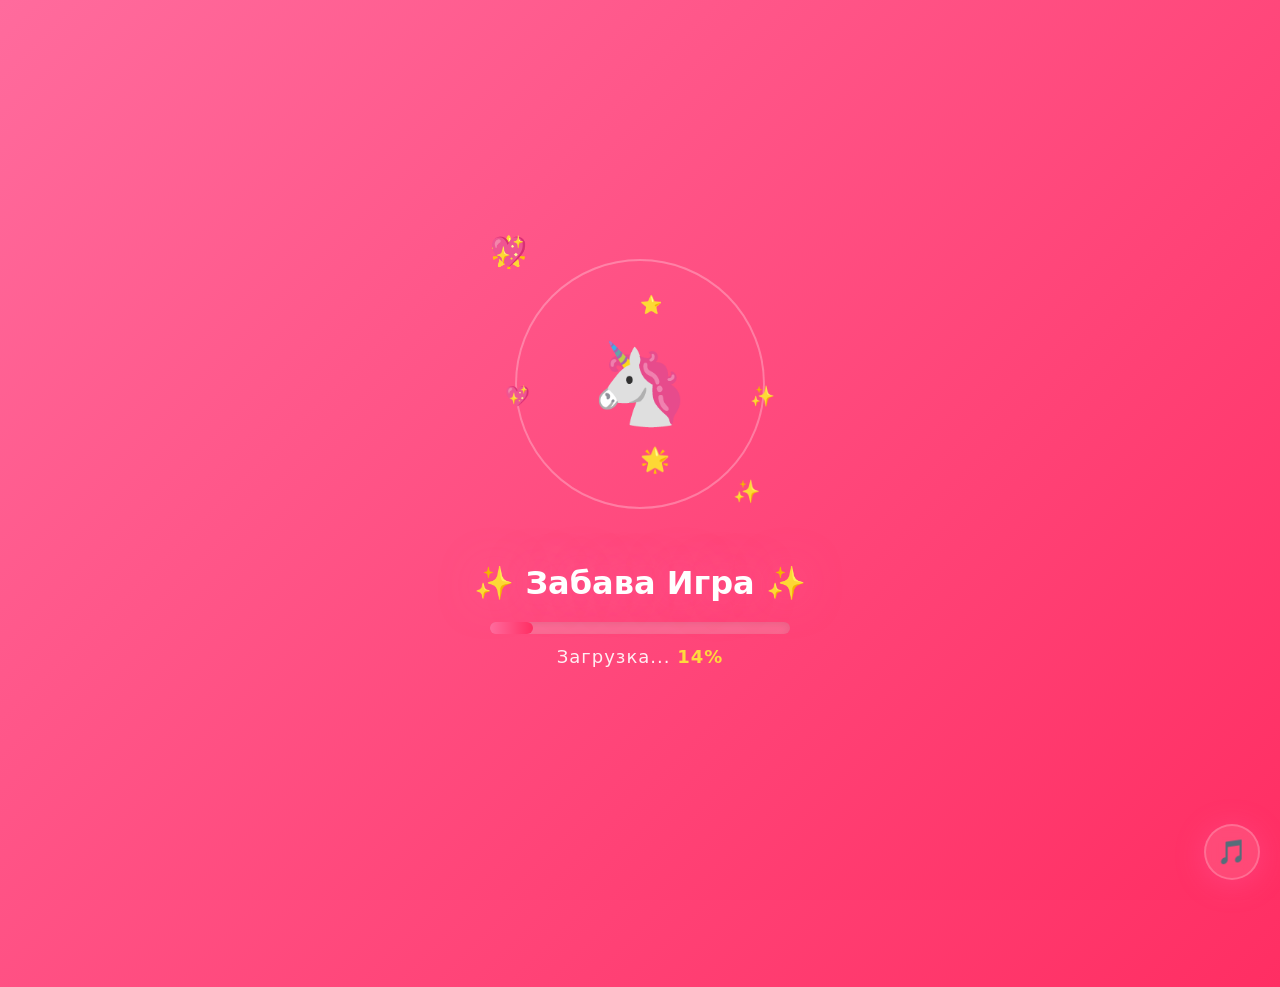
==== index.html @ 6c7c4189 "Update index.html" ====
<!DOCTYPE html>
<html lang="ru">
<head>
    <meta charset="UTF-8" />
    <meta name="viewport" content="width=device-width, initial-scale=1.0" />
    <title>🦄 Забава Игра</title>
    <script src="https://telegram.org/js/telegram-web-app.js"></script>
    <style>
        /* ===== ОСНОВНЫЕ СТИЛИ ===== */
        * {
            margin: 0;
            padding: 0;
            box-sizing: border-box;
            font-family: 'Segoe UI', Roboto, 'Comic Sans MS', system-ui, sans-serif;
        }

        body {
            min-height: 100vh;
            background: linear-gradient(135deg, #ff6b9d, #ff2e63, #ff6b9d);
            background-size: 200% 200%;
            animation: bgGradient 6s ease-in-out infinite;
            display: flex;
            justify-content: center;
            padding: 20px 12px;
            color: #ffffff;
            overflow-y: auto;
            position: relative;
        }

        @keyframes bgGradient {
            0% { background-position: 0% 50%; }
            50% { background-position: 100% 50%; }
            100% { background-position: 0% 50%; }
        }

        .sparkle {
            position: fixed;
            pointer-events: none;
            z-index: 0;
            font-size: 14px;
            color: white;
            opacity: 0.7;
            animation: sparkleFall linear infinite;
        }

        @keyframes sparkleFall {
            0% { transform: translateY(-20px) translateX(0) rotate(0deg); opacity: 0.8; }
            100% { transform: translateY(110vh) translateX(50px) rotate(720deg); opacity: 0; }
        }

        #loadingScreen {
            position: fixed;
            top: 0;
            left: 0;
            width: 100%;
            height: 100%;
            z-index: 9999;
            display: flex;
            flex-direction: column;
            align-items: center;
            justify-content: center;
            background: linear-gradient(135deg, #ff6b9d, #ff2e63, #ff6b9d);
            background-size: 200% 200%;
            animation: bgGradient 4s ease-in-out infinite;
            transition: opacity 0.8s ease;
            overflow: hidden;
        }

        #loadingScreen.hidden {
            opacity: 0;
            pointer-events: none;
        }

        .loading-animation {
            position: relative;
            width: 300px;
            height: 300px;
            margin-bottom: 30px;
        }

        .loading-animation .unicorn {
            position: absolute;
            top: 50%;
            left: 50%;
            transform: translate(-50%, -50%);
            font-size: 80px;
            animation: unicornFloat 3s ease-in-out infinite;
            z-index: 2;
        }

        @keyframes unicornFloat {
            0%, 100% { transform: translate(-50%, -50%) scale(1) rotate(-5deg); }
            50% { transform: translate(-50%, -60%) scale(1.1) rotate(5deg); }
        }

        .loading-animation .orbit-star {
            position: absolute;
            font-size: 30px;
            animation: orbitStar 8s linear infinite;
        }

        .loading-animation .orbit-star:nth-child(1) { top: 10%; left: 10%; animation-delay: 0s; font-size: 25px; }
        .loading-animation .orbit-star:nth-child(2) { top: 5%; right: 15%; animation-delay: 1.5s; font-size: 20px; }
        .loading-animation .orbit-star:nth-child(3) { bottom: 15%; left: 5%; animation-delay: 3s; font-size: 28px; }
        .loading-animation .orbit-star:nth-child(4) { bottom: 10%; right: 10%; animation-delay: 4.5s; font-size: 22px; }
        .loading-animation .orbit-star:nth-child(5) { top: 20%; left: 50%; animation-delay: 6s; font-size: 18px; }
        .loading-animation .orbit-star:nth-child(6) { bottom: 20%; left: 50%; animation-delay: 7.5s; font-size: 24px; }
        .loading-animation .orbit-star:nth-child(7) { top: 50%; left: 5%; animation-delay: 2s; font-size: 20px; }
        .loading-animation .orbit-star:nth-child(8) { top: 50%; right: 5%; animation-delay: 5.5s; font-size: 20px; }

        @keyframes orbitStar {
            0% { transform: translate(0, 0) scale(1) rotate(0deg); opacity: 0.3; }
            25% { transform: translate(30px, -40px) scale(1.3) rotate(90deg); opacity: 1; }
            50% { transform: translate(60px, 0) scale(1) rotate(180deg); opacity: 0.8; }
            75% { transform: translate(30px, 40px) scale(1.2) rotate(270deg); opacity: 1; }
            100% { transform: translate(0, 0) scale(1) rotate(360deg); opacity: 0.3; }
        }

        .loading-animation .sparkle-ring {
            position: absolute;
            top: 50%;
            left: 50%;
            transform: translate(-50%, -50%);
            width: 250px;
            height: 250px;
            border: 2px solid rgba(255, 255, 255, 0.1);
            border-radius: 50%;
            animation: ringPulse 3s ease-in-out infinite;
        }

        .loading-animation .sparkle-ring:nth-child(9) {
            width: 200px;
            height: 200px;
            animation-delay: 0.5s;
            border-color: rgba(255, 217, 61, 0.2);
        }

        .loading-animation .sparkle-ring:nth-child(10) {
            width: 150px;
            height: 150px;
            animation-delay: 1s;
            border-color: rgba(255, 255, 255, 0.15);
        }

        @keyframes ringPulse {
            0%, 100% { transform: translate(-50%, -50%) scale(1); opacity: 0.5; }
            50% { transform: translate(-50%, -50%) scale(1.1); opacity: 1; }
        }

        #loadingScreen h2 {
            font-size: 32px;
            font-weight: 700;
            color: #ffffff;
            text-shadow: 0 0 40px rgba(255, 105, 180, 0.5);
            margin-bottom: 20px;
            animation: shimmer 2s ease-in-out infinite;
            z-index: 3;
        }

        @keyframes shimmer {
            0%, 100% { transform: scale(1); }
            50% { transform: scale(1.05); }
        }

        .loading-bar-container {
            width: 300px;
            max-width: 80%;
            height: 12px;
            background: rgba(255, 255, 255, 0.2);
            border-radius: 20px;
            overflow: hidden;
            position: relative;
            box-shadow: inset 0 2px 10px rgba(0,0,0,0.1);
            z-index: 3;
        }

        .loading-bar {
            height: 100%;
            width: 0%;
            background: linear-gradient(90deg, #ff6b9d, #ff2e63, #ffd93d, #ff6b9d);
            background-size: 300% 100%;
            animation: loadingGradient 2s linear infinite;
            border-radius: 20px;
            transition: width 0.3s ease;
        }

        @keyframes loadingGradient {
            0% { background-position: 0% 0%; }
            100% { background-position: 300% 0%; }
        }

        .loading-text {
            margin-top: 12px;
            font-size: 18px;
            color: rgba(255, 255, 255, 0.9);
            font-weight: 500;
            letter-spacing: 1px;
            z-index: 3;
        }

        .loading-percent {
            font-weight: 700;
            color: #ffd93d;
        }

        #app {
            position: relative;
            z-index: 1;
            max-width: 500px;
            width: 100%;
            background: rgba(255, 255, 255, 0.12);
            backdrop-filter: blur(20px);
            -webkit-backdrop-filter: blur(20px);
            border-radius: 48px 48px 32px 32px;
            padding: 24px 20px 30px;
            box-shadow: 0 20px 60px rgba(255, 105, 180, 0.2), inset 0 1px 0 rgba(255, 255, 255, 0.1);
            border: 1px solid rgba(255, 255, 255, 0.15);
            opacity: 0;
            transform: translateY(30px) scale(0.95);
            transition: all 0.6s cubic-bezier(0.34, 1.56, 0.64, 1);
            margin-bottom: 80px;
        }

        #app.show {
            opacity: 1;
            transform: translateY(0) scale(1);
        }

        h1 {
            font-size: 28px;
            font-weight: 700;
            text-align: center;
            letter-spacing: 1px;
            color: #ffffff;
            text-shadow: 0 0 40px rgba(255, 105, 180, 0.3);
            margin-bottom: 18px;
        }

        .user-card {
            background: rgba(255, 255, 255, 0.08);
            border-radius: 24px;
            padding: 16px 18px;
            display: grid;
            grid-template-columns: 1fr 1fr;
            gap: 8px 12px;
            margin-bottom: 20px;
            border: 1px solid rgba(255, 255, 255, 0.08);
        }

        .user-card .label {
            font-size: 12px;
            color: rgba(255, 255, 255, 0.6);
            letter-spacing: 0.3px;
        }

        .user-card .value {
            font-weight: 600;
            text-align: right;
            color: #ffffff;
            font-size: 14px;
            word-break: break-all;
        }

        .user-card .full {
            grid-column: span 2;
            text-align: center;
            font-size: 13px;
            font-weight: 500;
            padding-top: 6px;
            border-top: 1px solid rgba(255, 255, 255, 0.05);
        }

        #userUid {
            cursor: pointer;
            transition: 0.2s;
            border-bottom: 1px dashed rgba(255, 255, 255, 0.2);
        }

        #userUid:hover {
            color: #ffd93d;
        }

        .balance-grid {
            display: flex;
            gap: 14px;
            margin: 12px 0 18px;
        }

        .balance-item {
            flex: 1;
            background: rgba(255, 255, 255, 0.06);
            border-radius: 20px;
            padding: 14px 8px;
            text-align: center;
            border: 1px solid rgba(255, 255, 255, 0.06);
        }

        .balance-item .num {
            font-size: 28px;
            font-weight: 800;
            letter-spacing: 0.5px;
        }

        .balance-item .num.gold {
            color: #ffd93d;
            text-shadow: 0 0 30px rgba(255, 217, 61, 0.3);
        }

        .balance-item .num.cyan {
            color: #7ed6df;
            text-shadow: 0 0 30px rgba(126, 214, 223, 0.3);
        }

        .balance-item .lbl {
            font-size: 12px;
            color: rgba(255, 255, 255, 0.6);
            margin-top: 4px;
        }

        .pet-status {
            display: flex;
            justify-content: space-between;
            background: rgba(255, 255, 255, 0.06);
            padding: 12px 16px;
            border-radius: 40px;
            border: 1px solid rgba(255, 255, 255, 0.06);
            margin-bottom: 20px;
            font-size: 14px;
        }

        .btn-grid {
            display: grid;
            grid-template-columns: 1fr 1fr 1fr;
            gap: 14px 12px;
            margin-top: 6px;
        }

        .btn {
            position: relative;
            display: inline-flex;
            align-items: center;
            justify-content: center;
            gap: 6px;
            padding: 16px 10px;
            border: none;
            border-radius: 20px;
            font-size: 15px;
            font-weight: 700;
            color: #ffffff;
            cursor: pointer;
            transition: all 0.2s ease;
            text-shadow: 0 2px 10px rgba(0,0,0,0.2);
            letter-spacing: 0.3px;
            box-shadow: 0 4px 15px rgba(0,0,0,0.15);
        }

        .btn:hover {
            transform: translateY(-2px);
            box-shadow: 0 6px 25px rgba(0,0,0,0.2);
        }

        .btn:active {
            transform: translateY(2px) scale(0.97);
            transition-duration: 0.08s;
        }

        .btn:nth-child(1) { background: linear-gradient(135deg, #ff6b9d, #ff2e63); }
        .btn:nth-child(2) { background: linear-gradient(135deg, #a29bfe, #6c5ce7); }
        .btn:nth-child(3) { background: linear-gradient(135deg, #ffd93d, #f0932b); }
        .btn:nth-child(4) { background: linear-gradient(135deg, #ff6b9d, #fd79a8); }
        .btn:nth-child(5) { background: linear-gradient(135deg, #55efc4, #00b894); }
        .btn:nth-child(6) { background: linear-gradient(135deg, #ffd93d, #f9ca24); }
        .btn:nth-child(7) { background: linear-gradient(135deg, #a29bfe, #6c5ce7); }
        .btn:nth-child(8) { background: linear-gradient(135deg, #55efc4, #00b894); }
        .btn:nth-child(9) { background: linear-gradient(135deg, #ff6b9d, #fd79a8); }
        .btn:nth-child(10) { background: linear-gradient(135deg, #ffd93d, #f0932b); }
        .btn:nth-child(11) { background: linear-gradient(135deg, #ff2e63, #e84393); }
        .btn:nth-child(12) { background: linear-gradient(135deg, #a29bfe, #6c5ce7); }

        .btn.danger {
            background: linear-gradient(135deg, #e74c3c, #c0392b) !important;
        }

        .btn.full {
            grid-column: span 3;
        }

        .btn.small {
            padding: 12px 10px;
            font-size: 13px;
        }

        .btn:disabled {
            opacity: 0.5;
            transform: translateY(4px);
            pointer-events: none;
        }

        #btnHeroes {
            background: linear-gradient(135deg, #ff6b9d, #ff2e63, #ff6b9d) !important;
            background-size: 200% 200% !important;
            animation: btnHeroesGradient 3s ease-in-out infinite !important;
            border: 2px solid rgba(255, 215, 0, 0.3) !important;
            box-shadow: 0 0 30px rgba(255, 105, 180, 0.3) !important;
            font-size: 16px !important;
            padding: 14px !important;
            grid-column: span 3 !important;
        }

        @keyframes btnHeroesGradient {
            0% { background-position: 0% 50%; }
            50% { background-position: 100% 50%; }
            100% { background-position: 0% 50%; }
        }

        /* ===== СТИЛИ ДЛЯ ИГРЫ "НАЙДИ ЗВЕЗДУ" ===== */
        #elinGameOverlay {
            position: fixed;
            top: 0;
            left: 0;
            width: 100%;
            height: 100%;
            z-index: 9999;
            background: linear-gradient(135deg, #0a0515, #1a0e3e, #0a0515);
            background-size: 300% 300%;
            animation: heroBgGradient 6s ease-in-out infinite;
            display: none;
            flex-direction: column;
            align-items: center;
            padding: 20px;
            overflow: hidden;
        }

        #elinGameOverlay.active {
            display: flex;
        }

        @keyframes heroBgGradient {
            0% { background-position: 0% 50%; }
            50% { background-position: 100% 50%; }
            100% { background-position: 0% 50%; }
        }

        .floating-decoration {
            position: absolute;
            pointer-events: none;
            font-size: 20px;
            opacity: 0.3;
            animation: floatDecoration 8s ease-in-out infinite;
        }

        .floating-decoration:nth-child(1) { top: 10%; left: 5%; animation-delay: 0s; font-size: 25px; }
        .floating-decoration:nth-child(2) { top: 20%; right: 8%; animation-delay: 1.5s; font-size: 18px; }
        .floating-decoration:nth-child(3) { bottom: 30%; left: 3%; animation-delay: 3s; font-size: 22px; }
        .floating-decoration:nth-child(4) { bottom: 15%; right: 5%; animation-delay: 4.5s; font-size: 20px; }
        .floating-decoration:nth-child(5) { top: 50%; left: 2%; animation-delay: 2s; font-size: 16px; }
        .floating-decoration:nth-child(6) { top: 40%; right: 3%; animation-delay: 5.5s; font-size: 24px; }
        .floating-decoration:nth-child(7) { top: 5%; left: 50%; animation-delay: 6.5s; font-size: 15px; }
        .floating-decoration:nth-child(8) { bottom: 5%; left: 50%; animation-delay: 0.5s; font-size: 15px; }

        @keyframes floatDecoration {
            0%, 100% { transform: translateY(0) rotate(0deg); opacity: 0.2; }
            25% { transform: translateY(-15px) rotate(10deg); opacity: 0.4; }
            50% { transform: translateY(-30px) rotate(-5deg); opacity: 0.3; }
            75% { transform: translateY(-15px) rotate(5deg); opacity: 0.4; }
        }

        #elinTopPanel {
            width: 100%;
            max-width: 500px;
            display: flex;
            justify-content: space-between;
            align-items: center;
            padding: 15px 20px;
            background: rgba(255, 255, 255, 0.05);
            border-radius: 20px;
            backdrop-filter: blur(10px);
            border: 1px solid rgba(255, 255, 255, 0.1);
            z-index: 2;
            margin-bottom: 15px;
        }

        #elinTopPanel .round-info { color: #fff; font-weight: 700; }
        #elinTopPanel .score { color: #ffd93d; font-weight: 700; font-size: 20px; }

        #gameContainer {
            width: 100%;
            max-width: 500px;
            flex: 1;
            position: relative;
            border-radius: 30px;
            overflow: hidden;
            background: rgba(0, 0, 0, 0.3);
            border: 1px solid rgba(255, 255, 255, 0.05);
            display: flex;
            flex-direction: column;
            align-items: center;
            justify-content: center;
            padding: 20px;
        }

        /* Стаканчики */
        .cups-container {
            display: flex;
            gap: 30px;
            justify-content: center;
            align-items: flex-end;
            width: 100%;
            padding: 20px 0;
            position: relative;
            min-height: 250px;
        }

        .cup {
            width: 90px;
            height: 130px;
            position: relative;
            cursor: pointer;
            transition: all 0.3s ease;
            display: flex;
            flex-direction: column;
            align-items: center;
            flex-shrink: 0;
        }

        .cup:hover {
            transform: translateY(-5px);
        }

        .cup-body {
            width: 90px;
            height: 110px;
            background: linear-gradient(180deg, #6c5ce7, #4834d4);
            border-radius: 0 0 20px 20px;
            border: 3px solid rgba(255, 255, 255, 0.2);
            position: relative;
            display: flex;
            align-items: center;
            justify-content: center;
            transition: all 0.3s ease;
        }

        .cup-body .star-inside {
            font-size: 45px;
            opacity: 0;
            transition: opacity 0.3s ease;
            position: absolute;
            top: 50%;
            left: 50%;
            transform: translate(-50%, -50%);
        }

        .cup-body .star-inside.show {
            opacity: 1;
        }

        .cup-lid {
            width: 100px;
            height: 15px;
            background: linear-gradient(180deg, #a29bfe, #6c5ce7);
            border-radius: 10px 10px 0 0;
            border: 2px solid rgba(255, 255, 255, 0.15);
            border-bottom: none;
        }

        .cup-number {
            margin-top: 8px;
            color: rgba(255, 255, 255, 0.5);
            font-size: 14px;
            font-weight: 700;
        }

        .cup.selected .cup-body {
            border-color: #ffd93d;
            box-shadow: 0 0 30px rgba(255, 217, 61, 0.3);
        }

        .cup.selected .cup-body .star-inside.show {
            opacity: 1;
            animation: starPop 0.5s ease;
        }

        @keyframes starPop {
            0% { transform: translate(-50%, -50%) scale(0); }
            50% { transform: translate(-50%, -50%) scale(1.5); }
            100% { transform: translate(-50%, -50%) scale(1); }
        }

        .cup.wrong .cup-body {
            border-color: #ff4757;
            box-shadow: 0 0 30px rgba(255, 71, 87, 0.3);
        }

        .cup.wrong .cup-body .star-inside {
            display: none;
        }

        .cup.correct .cup-body {
            border-color: #ffd93d;
            box-shadow: 0 0 30px rgba(255, 217, 61, 0.3);
        }

        .cup.correct .cup-body .star-inside.show {
            opacity: 1;
            animation: starPop 0.5s ease;
        }

        .cup.shuffling {
            animation: cupShuffle 0.4s ease-in-out;
        }

        @keyframes cupShuffle {
            0% { transform: translateX(0) scale(1); }
            25% { transform: translateX(30px) scale(1.05); }
            75% { transform: translateX(-30px) scale(1.05); }
            100% { transform: translateX(0) scale(1); }
        }

        .cup.swap {
            transition: all 0.4s ease-in-out;
        }

        #gameStatus {
            text-align: center;
            font-size: 18px;
            color: rgba(255, 255, 255, 0.8);
            margin: 10px 0;
            min-height: 30px;
        }

        #gameStatus .highlight {
            color: #ffd93d;
            font-weight: 700;
        }

        .game-btn {
            padding: 15px 40px;
            border: none;
            border-radius: 30px;
            font-size: 20px;
            font-weight: 700;
            cursor: pointer;
            transition: all 0.3s ease;
            margin: 5px;
        }

        .game-btn:hover {
            transform: scale(1.05);
        }

        .game-btn.primary {
            background: linear-gradient(135deg, #ff6b9d, #ff2e63);
            color: #fff;
            box-shadow: 0 0 40px rgba(255, 105, 180, 0.3);
        }

        .game-btn.secondary {
            background: rgba(255, 255, 255, 0.1);
            color: #fff;
            border: 1px solid rgba(255, 255, 255, 0.2);
        }

        .game-btn:disabled {
            opacity: 0.5;
            cursor: not-allowed;
            transform: none !important;
        }

        .game-rules {
            background: rgba(255, 255, 255, 0.05);
            border-radius: 16px;
            padding: 15px 20px;
            margin: 10px 0;
            border: 1px solid rgba(255, 255, 255, 0.05);
            max-width: 100%;
            font-size: 14px;
            color: rgba(255, 255, 255, 0.7);
            line-height: 1.6;
        }

        .game-rules strong {
            color: #ffd93d;
        }

        .game-rules .emoji {
            font-size: 18px;
        }

        .game-buttons {
            display: flex;
            gap: 10px;
            flex-wrap: wrap;
            justify-content: center;
            margin-top: 10px;
        }

        .elin-result {
            position: absolute;
            top: 50%;
            left: 50%;
            transform: translate(-50%, -50%);
            text-align: center;
            z-index: 10;
            background: rgba(0, 0, 0, 0.85);
            padding: 40px;
            border-radius: 30px;
            backdrop-filter: blur(10px);
            border: 1px solid rgba(255, 255, 255, 0.1);
            min-width: 280px;
            animation: scaleUp 0.3s ease;
        }

        .elin-result .big { font-size: 60px; margin-bottom: 15px; }
        .elin-result .title { font-size: 28px; font-weight: 700; }
        .elin-result .title.win { color: #ffd93d; }
        .elin-result .title.lose { color: #ff4757; }
        .elin-result .desc { font-size: 18px; color: rgba(255,255,255,0.8); margin: 10px 0; }
        .elin-result .reward { font-size: 16px; color: #7ed6df; margin: 10px 0; }

        .btn-result {
            margin-top: 15px;
            padding: 12px 40px;
            border: none;
            border-radius: 20px;
            font-size: 18px;
            font-weight: 700;
            cursor: pointer;
            transition: transform 0.3s;
        }

        .btn-result:hover {
            transform: scale(1.05);
        }

        .btn-result.win {
            background: linear-gradient(135deg, #ffd93d, #f0932b);
            color: #1a1a2e;
        }

        .btn-result.retry {
            background: linear-gradient(135deg, #ff6b9d, #ff2e63);
            color: #fff;
        }

        .btn-result.exit {
            background: rgba(255, 255, 255, 0.15);
            color: #fff;
        }

        #elinBackBtn {
            padding: 8px 16px;
            border: none;
            border-radius: 12px;
            background: rgba(255, 255, 255, 0.1);
            color: #fff;
            cursor: pointer;
            font-size: 14px;
            border: 1px solid rgba(255, 255, 255, 0.1);
            transition: all 0.3s ease;
        }

        #elinBackBtn:hover {
            background: rgba(255, 255, 255, 0.2);
        }

        .wheel-overlay {
            display: none;
            position: fixed;
            inset: 0;
            background: rgba(255, 105, 180, 0.3);
            backdrop-filter: blur(10px);
            z-index: 1000;
            align-items: center;
            justify-content: center;
            padding: 20px;
            animation: fadeIn 0.25s ease;
        }

        .wheel-overlay.active {
            display: flex;
        }

        .wheel-container {
            background: rgba(255, 255, 255, 0.12);
            backdrop-filter: blur(20px);
            border-radius: 48px;
            padding: 28px 24px 32px;
            max-width: 440px;
            width: 100%;
            border: 1px solid rgba(255, 255, 255, 0.1);
            box-shadow: 0 30px 80px rgba(255, 105, 180, 0.3);
            animation: scaleUp 0.25s ease;
        }

        .wheel-container h2 {
            text-align: center;
            margin-bottom: 12px;
            color: #ffffff;
            text-shadow: 0 0 40px rgba(255, 105, 180, 0.3);
        }

        .wheel-wrapper {
            position: relative;
            margin: 0 auto;
            max-width: 320px;
        }

        #wheelCanvas {
            display: block;
            width: 100%;
            height: auto;
            aspect-ratio: 1/1;
            border-radius: 50%;
            box-shadow: 0 0 60px rgba(255, 105, 180, 0.2);
            cursor: pointer;
        }

        .wheel-center {
            position: absolute;
            top: 50%;
            left: 50%;
            transform: translate(-50%, -50%);
            font-size: 36px;
            text-shadow: 0 0 30px rgba(255, 105, 180, 0.5);
            pointer-events: none;
        }

        .wheel-result {
            text-align: center;
            font-size: 18px;
            font-weight: 600;
            padding: 12px 0 6px;
            min-height: 50px;
            color: #ffffff;
        }

        .wheel-actions {
            display: flex;
            gap: 12px;
        }

        .wheel-actions .btn {
            flex: 1;
        }

        .modal-overlay {
            display: none;
            position: fixed;
            inset: 0;
            background: rgba(255, 105, 180, 0.3);
            backdrop-filter: blur(8px);
            z-index: 2000;
            align-items: center;
            justify-content: center;
            padding: 20px;
            animation: fadeIn 0.2s ease;
        }

        .modal-overlay.active {
            display: flex;
        }

        .modal {
            background: rgba(255, 255, 255, 0.12);
            backdrop-filter: blur(20px);
            border-radius: 40px;
            padding: 28px 24px 30px;
            max-width: 440px;
            width: 100%;
            max-height: 85vh;
            overflow-y: auto;
            border: 1px solid rgba(255, 255, 255, 0.1);
            box-shadow: 0 30px 80px rgba(255, 105, 180, 0.3);
            animation: scaleUp 0.2s ease;
        }

        .modal h2 {
            text-align: center;
            margin-bottom: 16px;
            font-size: 22px;
            color: #ffffff;
        }

        .modal input {
            background: rgba(255, 255, 255, 0.1);
            border: 1px solid rgba(255, 255, 255, 0.08);
            border-radius: 12px;
            padding: 12px 16px;
            color: #ffffff;
            font-size: 15px;
            width: 100%;
            outline: none;
            transition: 0.3s;
        }

        .modal input:focus {
            border-color: #ffd93d;
            box-shadow: 0 0 20px rgba(255, 217, 61, 0.1);
        }

        .modal .btn {
            margin-top: 8px;
        }

        #toast {
            position: fixed;
            bottom: 30px;
            left: 50%;
            transform: translateX(-50%) translateY(80px);
            background: rgba(255, 255, 255, 0.12);
            backdrop-filter: blur(12px);
            padding: 14px 28px;
            border-radius: 20px;
            color: #ffffff;
            font-weight: 500;
            font-size: 15px;
            box-shadow: 0 12px 40px rgba(255, 105, 180, 0.3);
            border: 1px solid rgba(255, 255, 255, 0.1);
            z-index: 9999;
            transition: 0.3s cubic-bezier(0.2, 0.9, 0.3, 1.2);
            opacity: 0;
            pointer-events: none;
            white-space: nowrap;
            max-width: 90%;
            text-align: center;
        }

        #toast.show {
            opacity: 1;
            transform: translateX(-50%) translateY(0);
        }

        .clicker-star {
            font-size: 72px;
            cursor: pointer;
            user-select: none;
            margin: 6px 0;
            transition: 0.1s;
        }

        .clicker-star.pop {
            animation: popStar 0.2s ease;
        }

        @keyframes popStar {
            0% { transform: scale(1); }
            50% { transform: scale(1.3); color: #ffd93d; }
            100% { transform: scale(1); }
        }

        .clicker-progress {
            width: 100%;
            height: 10px;
            background: rgba(255, 255, 255, 0.1);
            border-radius: 20px;
            margin: 8px 0;
            overflow: hidden;
        }

        .clicker-progress .fill {
            height: 100%;
            width: 0%;
            background: linear-gradient(90deg, #ff6b9d, #ffd93d);
            border-radius: 20px;
            transition: 0.2s;
        }

        #musicBtn {
            position: fixed;
            bottom: 20px;
            right: 20px;
            width: 56px;
            height: 56px;
            border-radius: 50%;
            background: rgba(255, 255, 255, 0.12);
            backdrop-filter: blur(8px);
            border: 2px solid rgba(255, 255, 255, 0.2);
            cursor: pointer;
            display: flex;
            align-items: center;
            justify-content: center;
            font-size: 24px;
            color: #ffffff;
            box-shadow: 0 4px 30px rgba(255, 105, 180, 0.3);
            z-index: 9999;
            transition: all 0.3s ease;
        }

        #musicBtn:hover {
            transform: scale(1.1);
            border-color: rgba(255, 255, 255, 0.4);
        }

        #musicBtn:active {
            transform: scale(0.95);
        }

        @keyframes fadeIn {
            from { opacity: 0; }
            to { opacity: 1; }
        }

        @keyframes scaleUp {
            from { opacity: 0; transform: scale(0.92); }
            to { opacity: 1; transform: scale(1); }
        }

        .chat-container {
            max-height: 200px;
            overflow-y: auto;
            background: rgba(0, 0, 0, 0.2);
            border-radius: 12px;
            padding: 12px;
            margin: 8px 0;
            font-size: 14px;
        }

        .chat-container .msg.user { color: #7ed6df; }
        .chat-container .msg.admin { color: #ffd93d; }
        .chat-container .msg .time {
            font-size: 10px;
            color: rgba(255,255,255,0.4);
            margin-left: 10px;
        }

        .scrollable {
            max-height: 300px;
            overflow-y: auto;
        }

        #contestBanner {
            background: rgba(255, 217, 61, 0.1);
            border-radius: 40px;
            padding: 12px 18px;
            text-align: center;
            border: 1px solid rgba(255, 217, 61, 0.15);
            margin-bottom: 18px;
        }

        #contestBanner .title {
            font-weight: 700;
            font-size: 16px;
            color: #ffd93d;
        }

        #contestBanner .timer {
            font-size: 26px;
            font-weight: 700;
            font-variant-numeric: tabular-nums;
            color: #ffffff;
        }

        .leaderboard-table {
            width: 100%;
            border-collapse: collapse;
            margin: 10px 0;
        }

        .leaderboard-table th {
            padding: 8px;
            text-align: left;
            color: rgba(255,255,255,0.5);
            border-bottom: 1px solid rgba(255, 255, 255, 0.05);
        }

        .leaderboard-table td {
            padding: 8px;
            color: #fff;
            border-bottom: 1px solid rgba(255, 255, 255, 0.03);
        }

        .admin-panel .btn {
            font-size: 13px;
            padding: 10px 6px;
        }

        .code-item {
            display: flex;
            justify-content: space-between;
            align-items: center;
            padding: 8px 12px;
            margin: 4px 0;
            background: rgba(255, 255, 255, 0.05);
            border-radius: 8px;
        }

        .code-text {
            cursor: pointer;
            color: #ffd93d;
            font-weight: bold;
        }

        .code-type {
            color: rgba(255,255,255,0.5);
            font-size: 12px;
        }

        .code-delete {
            cursor: pointer;
            color: #ff4757;
            font-weight: bold;
        }

        @media (max-width: 420px) {
            .btn-grid { gap: 10px; }
            .btn { font-size: 13px; padding: 14px 6px; }
            .balance-item .num { font-size: 24px; }
            #app { padding: 18px 14px 22px; }
            #musicBtn {
                width: 48px;
                height: 48px;
                font-size: 20px;
                bottom: 12px;
                right: 12px;
            }
            .loading-animation { width: 200px; height: 200px; }
            .loading-animation .unicorn { font-size: 60px; }
            .loading-animation .sparkle-ring { width: 180px; height: 180px; }
            .loading-animation .sparkle-ring:nth-child(9) { width: 140px; height: 140px; }
            .loading-animation .sparkle-ring:nth-child(10) { width: 100px; height: 100px; }
            .cups-container { gap: 15px; }
            .cup { width: 70px; height: 110px; }
            .cup-body { width: 70px; height: 90px; }
            .cup-lid { width: 80px; height: 12px; }
            .cup-body .star-inside { font-size: 35px; }
        }
    </style>
</head>
<body>
    <!-- Блёстки -->
    <div id="sparklesContainer"></div>

    <!-- Экран загрузки -->
    <div id="loadingScreen">
        <div class="loading-animation">
            <div class="sparkle-ring"></div>
            <div class="sparkle-ring"></div>
            <div class="sparkle-ring"></div>
            <div class="orbit-star">✨</div>
            <div class="orbit-star">⭐</div>
            <div class="orbit-star">🌟</div>
            <div class="orbit-star">💖</div>
            <div class="orbit-star">✨</div>
            <div class="orbit-star">⭐</div>
            <div class="orbit-star">🌟</div>
            <div class="orbit-star">💖</div>
            <div class="unicorn">🦄</div>
        </div>
        <h2>✨ Забава Игра ✨</h2>
        <div class="loading-bar-container">
            <div class="loading-bar" id="loadingBar"></div>
        </div>
        <div class="loading-text">
            Загрузка... <span class="loading-percent" id="loadingPercent">0%</span>
        </div>
    </div>

    <!-- Основное приложение -->
    <div id="app">
        <h1>🦄 Забава Игра</h1>

        <div class="user-card" id="userCard">
            <span class="label">Имя</span><span class="value" id="userName">—</span>
            <span class="label">Пол</span><span class="value" id="userGender">—</span>
            <span class="label">Возраст</span><span class="value" id="userAge">—</span>
            <span class="label">ID</span><span class="value" id="userUid" onclick="copyUid()">—</span>
            <span class="label">Попытки</span><span class="value" id="userAttempts">0</span>
            <div class="full" id="userRegStatus">✅ Зарегистрирован</div>
        </div>

        <div class="balance-grid">
            <div class="balance-item"><div class="num gold" id="starsBalance">0</div><div class="lbl">⭐ Звёзды</div></div>
            <div class="balance-item"><div class="num cyan" id="bankBalance">0</div><div class="lbl">🏦 Банк</div></div>
        </div>

        <div id="contestBanner" style="display:none;"></div>

        <div class="pet-status" id="petStatus">
            <span class="stage" id="petStage">🦄 Малыш</span>
            <span class="progress" id="petProgress">0 / 100 ⭐</span>
        </div>

        <div id="codesPanel" style="display:none;">
            <div class="codes-panel" id="codesList"></div>
        </div>

        <div class="btn-grid" id="btnGrid">
            <button class="btn" id="btnPlay">🎮 Играть</button>
            <button class="btn" id="btnBank">🏦 Банк</button>
            <button class="btn" id="btnClicker">⭐ Кликер</button>
            <button class="btn" id="btnCoeff">🔥 Коэфф.</button>
            <button class="btn" id="btnPet">🦄 Питомец</button>
            <button class="btn" id="btnBuy">🛒 Попытки</button>
            <button class="btn" id="btnCode">🎫 Код</button>
            <button class="btn" id="btnLeaderboard">🏆 Лидеры</button>
            <button class="btn full small" id="btnRules">📜 Правила</button>
            <button class="btn full small danger" id="btnSupport">🆘 Жалобы</button>
            <button class="btn full small" id="btnAdmin">🔧 Админ</button>
        </div>
    </div>

    <!-- Игра "Найди звезду" -->
    <div id="elinGameOverlay">
        <div class="floating-decoration">🌸</div>
        <div class="floating-decoration">✨</div>
        <div class="floating-decoration">💖</div>
        <div class="floating-decoration">🌟</div>
        <div class="floating-decoration">🌈</div>
        <div class="floating-decoration">🦋</div>
        <div class="floating-decoration">💫</div>
        <div class="floating-decoration">🌺</div>

        <div id="elinTopPanel">
            <div class="round-info">🎯 Раунд <span id="roundNumber">1</span>/3</div>
            <div class="score">⭐ <span id="elinScore">0</span></div>
            <button id="elinBackBtn">✖</button>
        </div>

        <div id="gameContainer">
            <div class="game-rules" id="gameRules">
                <strong>🦊 Спасите звезду от космического вора!</strong><br>
                <span class="emoji">⭐</span> Звезда спрятана под одним из трёх стаканчиков.<br>
                <span class="emoji">🔄</span> Стаканчики перемешиваются с ускорением!<br>
                <span class="emoji">👆</span> Угадайте, где звезда — 3 раунда подряд!<br>
                <span class="emoji">🏆</span> 3 победы — миссия пройдена!
            </div>

            <div id="gameStatus">Нажмите <span class="highlight">"Начать"</span>, чтобы спасти звезду!</div>

            <div class="cups-container" id="cupsContainer">
                <div class="cup" data-index="0">
                    <div class="cup-lid"></div>
                    <div class="cup-body">
                        <div class="star-inside">⭐</div>
                    </div>
                    <div class="cup-number">1</div>
                </div>
                <div class="cup" data-index="1">
                    <div class="cup-lid"></div>
                    <div class="cup-body">
                        <div class="star-inside">⭐</div>
                    </div>
                    <div class="cup-number">2</div>
                </div>
                <div class="cup" data-index="2">
                    <div class="cup-lid"></div>
                    <div class="cup-body">
                        <div class="star-inside">⭐</div>
                    </div>
                    <div class="cup-number">3</div>
                </div>
            </div>

            <div class="game-buttons">
                <button class="game-btn primary" id="startGameBtn">🌟 Начать</button>
            </div>
        </div>
    </div>

    <!-- Колесо -->
    <div class="wheel-overlay" id="wheelOverlay">
        <div class="wheel-container">
            <h2>🎰 Колесо удачи</h2>
            <div class="wheel-wrapper">
                <canvas id="wheelCanvas" width="400" height="400"></canvas>
                <div class="wheel-center">🦄</div>
            </div>
            <div class="wheel-result" id="wheelResult">Нажмите "Крутить"!</div>
            <div class="wheel-attempts">🎮 Попыток: <strong id="wheelAttemptsCount">0</strong></div>
            <div class="wheel-actions">
                <button class="btn" id="wheelSpinBtn">🔄 Крутить</button>
                <button class="btn" id="wheelCloseBtn">✖ Закрыть</button>
            </div>
        </div>
    </div>

    <!-- Модалка -->
    <div class="modal-overlay" id="modalOverlay">
        <div class="modal" id="modalContent">
            <h2 id="modalTitle">Заголовок</h2>
            <div id="modalBody"></div>
        </div>
    </div>

    <!-- Toast -->
    <div id="toast"></div>

    <!-- Кнопка музыки -->
    <button id="musicBtn" title="Вкл/Выкл музыку">🎵</button>

    <script src="game.js"></script>
    <script>
        // ============================================================
        //  БЛЁСТКИ
        // ============================================================
        const sparklesContainer = document.getElementById('sparklesContainer');
        for (let i = 0; i < 40; i++) {
            const sparkle = document.createElement('div');
            sparkle.className = 'sparkle';
            sparkle.textContent = ['✦', '✧', '·', '⋆', '✶', '✵'][Math.floor(Math.random() * 6)];
            sparkle.style.left = Math.random() * 100 + '%';
            sparkle.style.fontSize = (Math.random() * 12 + 8) + 'px';
            sparkle.style.animationDuration = (Math.random() * 20 + 15) + 's';
            sparkle.style.animationDelay = (Math.random() * 20) + 's';
            sparkle.style.opacity = Math.random() * 0.5 + 0.3;
            sparklesContainer.appendChild(sparkle);
        }

        // ============================================================
        //  ЗАГРУЗКА
        // ============================================================
        const loadingScreen = document.getElementById('loadingScreen');
        const loadingBar = document.getElementById('loadingBar');
        const loadingPercent = document.getElementById('loadingPercent');
        const app = document.getElementById('app');

        let progress = 0;
        const totalTime = 10000;
        const startTime = Date.now();

        function updateLoading() {
            const elapsed = Date.now() - startTime;
            progress = Math.min((elapsed / totalTime) * 100, 100);

            loadingBar.style.width = progress + '%';
            loadingPercent.textContent = Math.floor(progress) + '%';

            if (progress < 100) {
                setTimeout(updateLoading, 50);
            } else {
                setTimeout(() => {
                    loadingScreen.classList.add('hidden');
                    setTimeout(() => {
                        app.classList.add('show');
                        setTimeout(addHeroButton, 500);
                    }, 300);
                }, 500);
            }
        }
        setTimeout(updateLoading, 100);

        // ============================================================
        //  МУЗЫКА
        // ============================================================
        const music = new Audio('https://www.soundhelix.com/examples/mp3/SoundHelix-Song-2.mp3');
        music.loop = true;
        music.volume = 0.15;
        const musicBtn = document.getElementById('musicBtn');
        let musicOn = false;

        musicBtn.addEventListener('click', function(e) {
            e.stopPropagation();
            if (musicOn) {
                music.pause();
                musicOn = false;
                musicBtn.textContent = '🎵';
            } else {
                music.play().then(() => {
                    musicOn = true;
                    musicBtn.textContent = '🔊';
                }).catch(() => {});
            }
        });

        document.addEventListener('click', function firstClick() {
            if (!musicOn) {
                music.play().then(() => {
                    musicOn = true;
                    musicBtn.textContent = '🔊';
                }).catch(() => {});
            }
            document.removeEventListener('click', firstClick);
        }, { once: true });

        // ============================================================
        //  ВСПОМОГАТЕЛЬНЫЕ ФУНКЦИИ
        // ============================================================
        window.copyUid = function() {
            const el = document.getElementById('userUid');
            const uid = el.textContent;
            if (!uid || uid === '—') return;
            if (navigator.clipboard) {
                navigator.clipboard.writeText(uid).then(() => {
                    showToast('✅ UID скопирован');
                }).catch(() => {
                    fallbackCopy(uid);
                });
            } else {
                fallbackCopy(uid);
            }
        };

        function fallbackCopy(text) {
            const ta = document.createElement('textarea');
            ta.value = text;
            document.body.appendChild(ta);
            ta.select();
            document.execCommand('copy');
            ta.remove();
            showToast('✅ UID скопирован');
        }

        window.showToast = function(text) {
            const t = document.getElementById('toast');
            if (!t) return;
            t.textContent = text;
            t.classList.add('show');
            clearTimeout(window._toastTimer);
            window._toastTimer = setTimeout(() => t.classList.remove('show'), 2500);
        };

        // ============================================================
        //  ГЕРОИ
        // ============================================================
        let heroesProgress = { elin: false, mark: false, comics: false, evna: false };

        function loadHeroesProgress() {
            try {
                const saved = localStorage.getItem('heroesProgress');
                if (saved) heroesProgress = JSON.parse(saved);
            } catch(e) {}
        }

        function saveHeroesProgress() {
            try {
                localStorage.setItem('heroesProgress', JSON.stringify(heroesProgress));
            } catch(e) {}
        }
        loadHeroesProgress();

        // ============================================================
        //  КНОПКА "СПАСИТЕЛИ ЗВЁЗД"
        // ============================================================
        function addHeroButton() {
            const btnGrid = document.getElementById('btnGrid');
            if (!btnGrid) {
                setTimeout(addHeroButton, 500);
                return;
            }

            if (document.getElementById('btnHeroes')) return;

            const heroBtn = document.createElement('button');
            heroBtn.id = 'btnHeroes';
            heroBtn.className = 'btn full small';
            heroBtn.textContent = '🦸‍♂️ Спасители звёзд';
            heroBtn.style.cssText = `
                background: linear-gradient(135deg, #ff6b9d, #ff2e63, #ff6b9d) !important;
                background-size: 200% 200% !important;
                animation: btnHeroesGradient 3s ease-in-out infinite !important;
                border: 2px solid rgba(255, 215, 0, 0.3) !important;
                box-shadow: 0 0 30px rgba(255, 105, 180, 0.3) !important;
                font-size: 16px !important;
                padding: 14px !important;
                grid-column: span 3 !important;
                color: white !important;
                border-radius: 20px !important;
                cursor: pointer !important;
                font-weight: 700 !important;
                transition: all 0.3s ease !important;
            `;
            heroBtn.onclick = function() {
                openHeroesMenu();
            };

            const adminBtn = document.getElementById('btnAdmin');
            if (adminBtn) {
                btnGrid.insertBefore(heroBtn, adminBtn);
            } else {
                btnGrid.appendChild(heroBtn);
            }
        }

        // ============================================================
        //  МЕНЮ ГЕРОЕВ
        // ============================================================
        function openHeroesMenu() {
            if (typeof getCurrentUser === 'function') {
                const user = getCurrentUser();
                if (!user || !user.registered) {
                    showToast('❌ Сначала зарегистрируйтесь!');
                    if (typeof checkRegistration === 'function') checkRegistration();
                    return;
                }
            }

            const oldOverlay = document.getElementById('heroesOverlay');
            if (oldOverlay) oldOverlay.remove();

            const overlay = document.createElement('div');
            overlay.id = 'heroesOverlay';
            overlay.style.cssText = `
                position: fixed; top: 0; left: 0; width: 100%; height: 100%; z-index: 9998;
                background: linear-gradient(135deg, #ff0844, #ffb199, #ff0844);
                background-size: 300% 300%;
                animation: heroBgGradient 4s ease-in-out infinite;
                display: flex; align-items: center; justify-content: center; padding: 20px; overflow-y: auto;
            `;

            let styleEl = document.getElementById('heroesStyle');
            if (!styleEl) {
                styleEl = document.createElement('style');
                styleEl.id = 'heroesStyle';
                styleEl.textContent = `
                    @keyframes heroBgGradient { 0% { background-position: 0% 50%; } 50% { background-position: 100% 50%; } 100% { background-position: 0% 50%; } }
                    .hero-card { background: rgba(255,255,255,0.1); backdrop-filter: blur(20px); border-radius: 30px; padding: 20px 25px; margin: 10px 0; border: 1px solid rgba(255,255,255,0.2); display: flex; align-items: center; justify-content: space-between; cursor: pointer; transition: all 0.3s ease; }
                    .hero-card:hover { background: rgba(255,255,255,0.2); transform: scale(1.02); }
                    .hero-card.locked { opacity: 0.5; filter: grayscale(0.5); cursor: not-allowed; }
                    .hero-card .status-done { color: #ffd93d; }
                    .hero-card .status-locked { color: #ff4757; }
                    .hero-card .status-available { color: #7ed6df; }
                `;
                document.head.appendChild(styleEl);
            }

            const container = document.createElement('div');
            container.style.cssText = `max-width: 500px; width: 100%; padding: 20px;`;

            const title = document.createElement('h2');
            title.textContent = '🦸‍♂️ Наши герои';
            title.style.cssText = `text-align: center; color: #fff; font-size: 32px; margin-bottom: 25px;`;
            container.appendChild(title);

            const heroes = [
                { id: 'elin', name: 'Элин', emoji: '👩‍🚀', desc: 'Спаси звезду от космического вора!' },
                { id: 'mark', name: 'Марк', emoji: '🧑‍🚀', desc: 'В разработке...' },
                { id: 'comics', name: 'Комикс', emoji: '🦸', desc: 'В разработке...' },
                { id: 'evna', name: 'Евна', emoji: '👩‍💻', desc: 'В разработке...' }
            ];

            heroes.forEach(function(hero) {
                const isUnlocked = hero.id === 'elin' || heroesProgress[hero.id] || (hero.id !== 'elin' && heroesProgress['elin']);
                const isDone = heroesProgress[hero.id];

                let statusText = '🔒 Заблокирован';
                let statusClass = 'status-locked';
                if (isDone) { statusText = '✅ Пройдено!'; statusClass = 'status-done'; } else if (isUnlocked) { statusText = '▶️ Доступно'; statusClass = 'status-available'; }

                const card = document.createElement('div');
                card.className = 'hero-card' + (isUnlocked && !isDone ? '' : ' locked');

                card.innerHTML = `
                    <div style="display:flex;align-items:center;gap:15px;">
                        <span style="font-size:40px;">${hero.emoji}</span>
                        <div>
                            <div style="font-size:20px;font-weight:700;color:#fff;">${hero.name}</div>
                            <div style="font-size:13px;color:rgba(255,255,255,0.6);">${hero.desc}</div>
                            <div class="${statusClass}" style="font-size:13px;">${statusText}</div>
                        </div>
                    </div>
                    <span style="font-size:24px;color:rgba(255,255,255,0.3);">${isDone ? '✅' : (isUnlocked ? '▶️' : '🔒')}</span>
                `;

                if (isUnlocked && !isDone) {
                    card.onclick = function() {
                        if (hero.id === 'elin') {
                            const overlayEl = document.getElementById('heroesOverlay');
                            if (overlayEl) overlayEl.remove();
                            startElinGame();
                        } else {
                            showToast('🔄 В разработке!');
                        }
                    };
                } else if (isDone) {
                    card.onclick = function() { showToast('✅ Уже пройдено!'); };
                } else {
                    card.onclick = function() { showToast('🔒 Сначала пройдите предыдущего героя!'); };
                }
                container.appendChild(card);
            });

            const backBtn = document.createElement('button');
            backBtn.textContent = '⬅️ Назад';
            backBtn.style.cssText = `width: 100%; padding: 16px; border: none; border-radius: 20px; background: rgba(255,255,255,0.15); color: #fff; font-size: 18px; font-weight: 700; cursor: pointer; margin-top: 20px;`;
            backBtn.onclick = function() {
                const overlayEl = document.getElementById('heroesOverlay');
                if (overlayEl) overlayEl.remove();
                showToast('⬅️ Возврат в главное меню');
            };
            container.appendChild(backBtn);

            overlay.appendChild(container);
            document.body.appendChild(overlay);
        }

        // ============================================================
        //  ИГРА "НАЙДИ ЗВЕЗДУ" - С ПЕРЕМЕШИВАНИЕМ
        // ============================================================
        let gameState = {
            round: 0,
            maxRounds: 3,
            starIndex: 0,
            selectedIndex: -1,
            isShuffling: false,
            isPlaying: false,
            isGameOver: false,
            wins: 0,
            shuffleSpeed: 1200,
            minShuffleSpeed: 400,
            shuffleStep: 200,
            shuffleCount: 0
        };

        const cups = document.querySelectorAll('.cup');
        const startBtn = document.getElementById('startGameBtn');
        const gameStatus = document.getElementById('gameStatus');
        const roundNumber = document.getElementById('roundNumber');
        const scoreDisplay = document.getElementById('elinScore');

        let cupsArray = [0, 1, 2]; // Индексы стаканчиков
        let starPosition = 0;

        function startElinGame() {
            const overlay = document.getElementById('elinGameOverlay');
            overlay.classList.add('active');

            gameState.round = 0;
            gameState.wins = 0;
            gameState.isGameOver = false;
            gameState.shuffleSpeed = 1200;
            gameState.shuffleCount = 0;
            cupsArray = [0, 1, 2];

            updateScore();
            updateRound();

            const oldResult = document.querySelector('.elin-result');
            if (oldResult) oldResult.remove();

            resetCups();
            gameStatus.innerHTML = 'Нажмите <span class="highlight">"Начать"</span>, чтобы спасти звезду!';
            startBtn.style.display = 'block';
            startBtn.textContent = '🌟 Начать';
            startBtn.onclick = startNewRound;
        }

        function resetCups() {
            cups.forEach((cup, i) => {
                cup.classList.remove('selected', 'wrong', 'correct', 'shuffling', 'swap');
                const star = cup.querySelector('.star-inside');
                star.classList.remove('show');
                cup.style.cursor = 'default';
                cup.onclick = null;
                // Обновляем номер
                const number = cup.querySelector('.cup-number');
                number.textContent = i + 1;
                cup.dataset.index = i;
            });
            cupsArray = [0, 1, 2];
        }

        function startNewRound() {
            if (gameState.isGameOver) return;

            gameState.round++;
            gameState.isPlaying = true;
            gameState.selectedIndex = -1;

            if (gameState.round > 1) {
                gameState.shuffleSpeed = Math.max(
                    gameState.minShuffleSpeed,
                    gameState.shuffleSpeed - gameState.shuffleStep
                );
            }

            updateRound();
            resetCups();
            gameStatus.innerHTML = '🔄 Стаканчики перемешиваются...';
            startBtn.style.display = 'none';

            // Выбираем случайный стаканчик для звезды
            starPosition = Math.floor(Math.random() * 3);
            gameState.starIndex = starPosition;

            // Показываем звезду
            const starCup = cups[starPosition];
            const star = starCup.querySelector('.star-inside');
            star.classList.add('show');

            // Ждём, пока игрок увидит звезду
            setTimeout(() => {
                star.classList.remove('show');
                // Начинаем перемешивание
                performShuffle(0);
            }, 800);
        }

        function performShuffle(step) {
            if (!gameState.isPlaying || gameState.isGameOver) return;

            const totalShuffles = 4 + Math.floor(gameState.round * 2); // 6, 8, 10 перемешиваний

            if (step >= totalShuffles) {
                // Перемешивание закончено
                gameState.isShuffling = false;
                gameStatus.innerHTML = '👆 Выберите стаканчик со звездой!';
                enableCupSelection();
                return;
            }

            gameState.isShuffling = true;

            // Выбираем два случайных стаканчика для обмена
            let idx1 = Math.floor(Math.random() * 3);
            let idx2 = Math.floor(Math.random() * 3);
            while (idx1 === idx2) {
                idx2 = Math.floor(Math.random() * 3);
            }

            // Обновляем визуальное положение стаканчиков
            swapCups(idx1, idx2);

            // Обновляем starPosition если звезда была в одном из меняемых стаканчиков
            if (starPosition === idx1) {
                starPosition = idx2;
            } else if (starPosition === idx2) {
                starPosition = idx1;
            }

            // Скорость увеличивается с каждым шагом
            const delay = gameState.shuffleSpeed / (1 + step * 0.15);

            setTimeout(() => {
                performShuffle(step + 1);
            }, delay);
        }

        function swapCups(idx1, idx2) {
            // Меняем местами стаканчики в DOM
            const container = document.getElementById('cupsContainer');
            const cup1 = cups[idx1];
            const cup2 = cups[idx2];

            // Добавляем анимацию
            cup1.classList.add('shuffling');
            cup2.classList.add('shuffling');

            // Меняем местами
            if (idx1 < idx2) {
                container.insertBefore(cup2, cup1);
                container.insertBefore(cup1, cup2.nextSibling);
            } else {
                container.insertBefore(cup1, cup2);
                container.insertBefore(cup2, cup1.nextSibling);
            }

            // Обновляем индексы в массиве cups
            const temp = cupsArray[idx1];
            cupsArray[idx1] = cupsArray[idx2];
            cupsArray[idx2] = temp;

            // Обновляем data-index и номера
            cups.forEach((cup, i) => {
                const newIndex = cupsArray.indexOf(i);
                cup.dataset.index = i;
                const number = cup.querySelector('.cup-number');
                number.textContent = i + 1;
            });

            // Убираем анимацию
            setTimeout(() => {
                cup1.classList.remove('shuffling');
                cup2.classList.remove('shuffling');
            }, 300);
        }

        function enableCupSelection() {
            cups.forEach((cup, i) => {
                cup.style.cursor = 'pointer';
                cup.onclick = function() {
                    if (gameState.isShuffling || gameState.isGameOver || !gameState.isPlaying) return;
                    selectCup(i);
                };
            });

            // Таймаут на случай, если игрок не выбрал
            setTimeout(() => {
                if (gameState.isPlaying && !gameState.isGameOver && gameState.selectedIndex === -1) {
                    const randomCup = Math.floor(Math.random() * 3);
                    selectCup(randomCup);
                }
            }, 6000);
        }

        function selectCup(index) {
            if (gameState.isShuffling || gameState.isGameOver || !gameState.isPlaying) return;
            if (cups[index].classList.contains('selected')) return;

            gameState.selectedIndex = index;

            // Отключаем клики
            cups.forEach(c => {
                c.style.cursor = 'default';
                c.onclick = null;
            });

            // Проверяем, правильный ли выбор
            const isCorrect = (index === starPosition);

            // Показываем все стаканчики
            cups.forEach((c, i) => {
                const star = c.querySelector('.star-inside');
                if (i === starPosition) {
                    star.classList.add('show');
                }
                if (i === index) {
                    if (isCorrect) {
                        c.classList.add('correct');
                        gameState.wins++;
                        updateScore();
                    } else {
                        c.classList.add('wrong');
                    }
                }
            });

            if (isCorrect) {
                gameStatus.innerHTML = '✅ <span class="highlight">Правильно!</span> Звезда спасена!';
                const starCup = cups[starPosition];
                const star = starCup.querySelector('.star-inside');
                star.style.animation = 'starPop 0.5s ease';
                setTimeout(() => { star.style.animation = ''; }, 500);
            } else {
                gameStatus.innerHTML = '❌ <span style="color:#ff4757;">Неправильно!</span> Попробуйте ещё раз!';
                const correctCup = cups[starPosition];
                correctCup.classList.add('correct');
            }

            setTimeout(() => {
                if (gameState.wins >= 3) {
                    endElinGame(true);
                } else if (gameState.round >= 3) {
                    if (gameState.wins >= 2) {
                        endElinGame(true);
                    } else {
                        endElinGame(false);
                    }
                } else {
                    startBtn.style.display = 'block';
                    startBtn.textContent = '➡️ Следующий раунд';
                    startBtn.onclick = startNewRound;
                    gameState.isPlaying = false;
                }
            }, 1500);
        }

        function updateRound() {
            roundNumber.textContent = Math.min(gameState.round, gameState.maxRounds);
            if (gameState.round > gameState.maxRounds) {
                roundNumber.textContent = gameState.maxRounds;
            }
        }

        function updateScore() {
            scoreDisplay.textContent = gameState.wins;
        }

        function endElinGame(won) {
            if (gameState.isGameOver) return;
            gameState.isGameOver = true;
            gameState.isPlaying = false;

            startBtn.style.display = 'none';

            const container = document.getElementById('gameContainer');
            const oldResult = container.querySelector('.elin-result');
            if (oldResult) oldResult.remove();

            const resultDiv = document.createElement('div');
            resultDiv.className = 'elin-result';

            if (won) {
                heroesProgress.elin = true;
                saveHeroesProgress();

                try {
                    if (typeof getCurrentUser === 'function') {
                        const user = getCurrentUser();
                        if (user) {
                            user.stars = (user.stars || 0) + 50;
                            if (typeof saveAllData === 'function') saveAllData();
                            if (typeof saveToServer === 'function') saveToServer();
                        }
                    }
                } catch(e) {}

                resultDiv.innerHTML = `
                    <div class="big">🎉</div>
                    <div class="title win">ПОБЕДА!</div>
                    <div class="desc">Вы спасли звезду от космического вора!</div>
                    <div class="reward">🎁 Награда: +50 звёзд на аккаунт!</div>
                    <button class="btn-result win" onclick="closeElinGame(true)">✅ Отлично!</button>
                `;
            } else {
                resultDiv.innerHTML = `
                    <div class="big">😢</div>
                    <div class="title lose">ПОРАЖЕНИЕ!</div>
                    <div class="desc">Вы спасли ${gameState.wins} из 3 звёзд</div>
                    <div class="reward">Попробуйте ещё раз!</div>
                    <button class="btn-result retry" onclick="retryElinGame()" style="margin-right:10px;">🔄 Попробовать снова</button>
                    <button class="btn-result exit" onclick="closeElinGame(false)">🏠 Выйти</button>
                `;
            }

            container.appendChild(resultDiv);
        }

        function closeElinGame(won) {
            document.getElementById('elinGameOverlay').classList.remove('active');
            if (won) {
                showToast('🎉 Вы спасли звезду! +50 звёзд!');
            }
            openHeroesMenu();
        }

        function retryElinGame() {
            document.getElementById('elinGameOverlay').classList.remove('active');
            setTimeout(function() {
                startElinGame();
            }, 300);
        }

        // Кнопка назад в игре
        document.getElementById('elinBackBtn').onclick = function() {
            if (gameState.isPlaying && !gameState.isGameOver) {
                if (confirm('Вы уверены, что хотите выйти? Прогресс будет потерян!')) {
                    document.getElementById('elinGameOverlay').classList.remove('active');
                    openHeroesMenu();
                }
            } else {
                document.getElementById('elinGameOverlay').classList.remove('active');
                openHeroesMenu();
            }
        };

        // ============================================================
        //  ЗАПУСК
        // ============================================================
        window.openHeroesMenu = openHeroesMenu;
        window.startElinGame = startElinGame;
        window.closeElinGame = closeElinGame;
        window.retryElinGame = retryElinGame;

        setTimeout(addHeroButton, 500);
        setTimeout(addHeroButton, 1500);
        setTimeout(addHeroButton, 3000);
        setTimeout(addHeroButton, 5000);

        console.log('🦄 Забава Игра загружена!');
        console.log('🦸‍♂️ Спасители звёзд активированы!');
    </script>
</body>
</html>
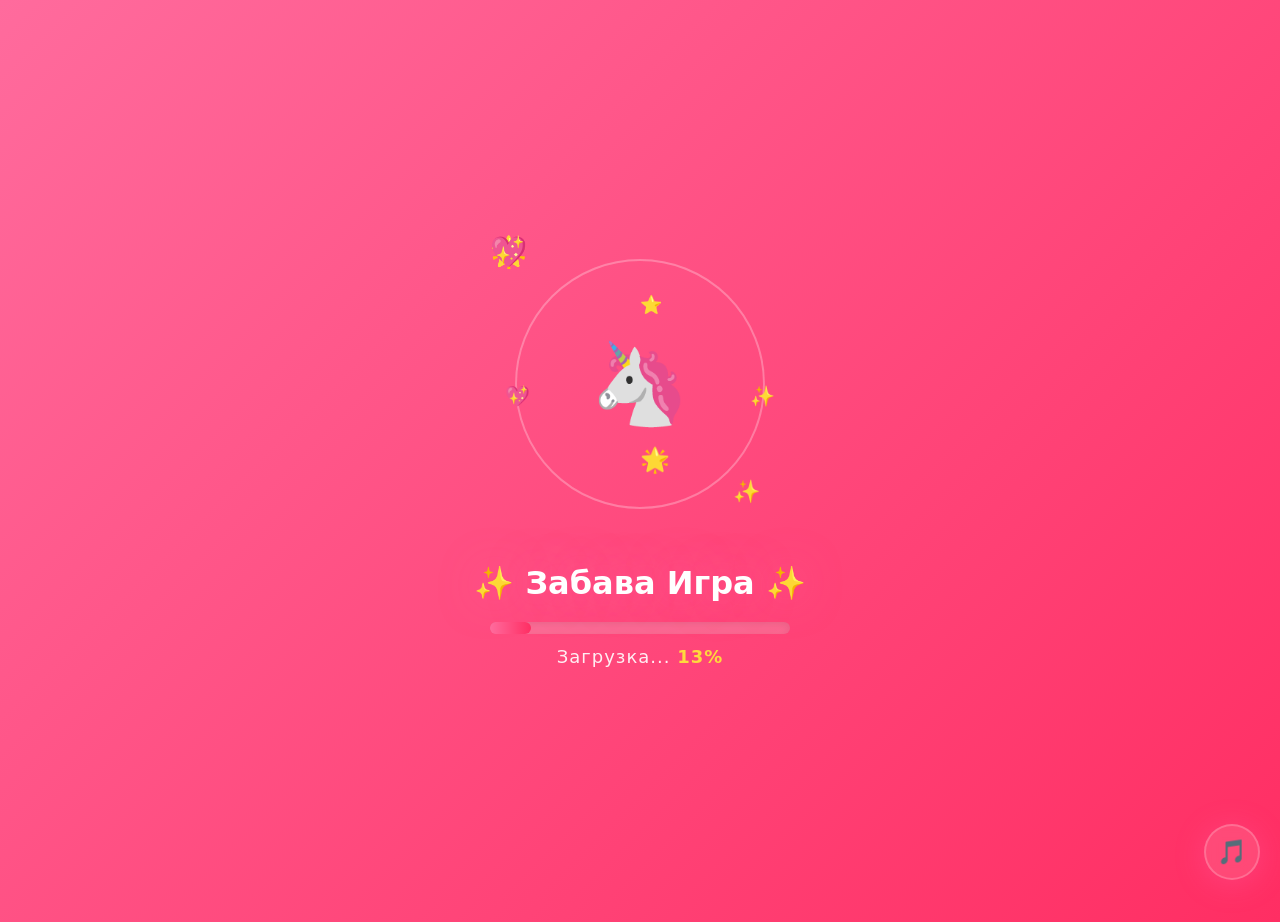
==== commit c5cd5bcd: "Update index.html" ====
--- a/index.html
+++ b/index.html
@@ -6,7 +6,6 @@
     <title>🦄 Забава Игра</title>
     <script src="https://telegram.org/js/telegram-web-app.js"></script>
     <style>
-        /* ===== ОСНОВНЫЕ СТИЛИ ===== */
         * {
             margin: 0;
             padding: 0;
@@ -394,373 +393,6 @@
             opacity: 0.5;
             transform: translateY(4px);
             pointer-events: none;
-        }
-
-        #btnHeroes {
-            background: linear-gradient(135deg, #ff6b9d, #ff2e63, #ff6b9d) !important;
-            background-size: 200% 200% !important;
-            animation: btnHeroesGradient 3s ease-in-out infinite !important;
-            border: 2px solid rgba(255, 215, 0, 0.3) !important;
-            box-shadow: 0 0 30px rgba(255, 105, 180, 0.3) !important;
-            font-size: 16px !important;
-            padding: 14px !important;
-            grid-column: span 3 !important;
-        }
-
-        @keyframes btnHeroesGradient {
-            0% { background-position: 0% 50%; }
-            50% { background-position: 100% 50%; }
-            100% { background-position: 0% 50%; }
-        }
-
-        /* ===== СТИЛИ ДЛЯ ИГРЫ "НАЙДИ ЗВЕЗДУ" ===== */
-        #elinGameOverlay {
-            position: fixed;
-            top: 0;
-            left: 0;
-            width: 100%;
-            height: 100%;
-            z-index: 9999;
-            background: linear-gradient(135deg, #0a0515, #1a0e3e, #0a0515);
-            background-size: 300% 300%;
-            animation: heroBgGradient 6s ease-in-out infinite;
-            display: none;
-            flex-direction: column;
-            align-items: center;
-            padding: 20px;
-            overflow: hidden;
-        }
-
-        #elinGameOverlay.active {
-            display: flex;
-        }
-
-        @keyframes heroBgGradient {
-            0% { background-position: 0% 50%; }
-            50% { background-position: 100% 50%; }
-            100% { background-position: 0% 50%; }
-        }
-
-        .floating-decoration {
-            position: absolute;
-            pointer-events: none;
-            font-size: 20px;
-            opacity: 0.3;
-            animation: floatDecoration 8s ease-in-out infinite;
-        }
-
-        .floating-decoration:nth-child(1) { top: 10%; left: 5%; animation-delay: 0s; font-size: 25px; }
-        .floating-decoration:nth-child(2) { top: 20%; right: 8%; animation-delay: 1.5s; font-size: 18px; }
-        .floating-decoration:nth-child(3) { bottom: 30%; left: 3%; animation-delay: 3s; font-size: 22px; }
-        .floating-decoration:nth-child(4) { bottom: 15%; right: 5%; animation-delay: 4.5s; font-size: 20px; }
-        .floating-decoration:nth-child(5) { top: 50%; left: 2%; animation-delay: 2s; font-size: 16px; }
-        .floating-decoration:nth-child(6) { top: 40%; right: 3%; animation-delay: 5.5s; font-size: 24px; }
-        .floating-decoration:nth-child(7) { top: 5%; left: 50%; animation-delay: 6.5s; font-size: 15px; }
-        .floating-decoration:nth-child(8) { bottom: 5%; left: 50%; animation-delay: 0.5s; font-size: 15px; }
-
-        @keyframes floatDecoration {
-            0%, 100% { transform: translateY(0) rotate(0deg); opacity: 0.2; }
-            25% { transform: translateY(-15px) rotate(10deg); opacity: 0.4; }
-            50% { transform: translateY(-30px) rotate(-5deg); opacity: 0.3; }
-            75% { transform: translateY(-15px) rotate(5deg); opacity: 0.4; }
-        }
-
-        #elinTopPanel {
-            width: 100%;
-            max-width: 500px;
-            display: flex;
-            justify-content: space-between;
-            align-items: center;
-            padding: 15px 20px;
-            background: rgba(255, 255, 255, 0.05);
-            border-radius: 20px;
-            backdrop-filter: blur(10px);
-            border: 1px solid rgba(255, 255, 255, 0.1);
-            z-index: 2;
-            margin-bottom: 15px;
-        }
-
-        #elinTopPanel .round-info { color: #fff; font-weight: 700; }
-        #elinTopPanel .score { color: #ffd93d; font-weight: 700; font-size: 20px; }
-
-        #gameContainer {
-            width: 100%;
-            max-width: 500px;
-            flex: 1;
-            position: relative;
-            border-radius: 30px;
-            overflow: hidden;
-            background: rgba(0, 0, 0, 0.3);
-            border: 1px solid rgba(255, 255, 255, 0.05);
-            display: flex;
-            flex-direction: column;
-            align-items: center;
-            justify-content: center;
-            padding: 20px;
-        }
-
-        /* Стаканчики */
-        .cups-container {
-            display: flex;
-            gap: 30px;
-            justify-content: center;
-            align-items: flex-end;
-            width: 100%;
-            padding: 20px 0;
-            position: relative;
-            min-height: 250px;
-        }
-
-        .cup {
-            width: 90px;
-            height: 130px;
-            position: relative;
-            cursor: pointer;
-            transition: all 0.3s ease;
-            display: flex;
-            flex-direction: column;
-            align-items: center;
-            flex-shrink: 0;
-        }
-
-        .cup:hover {
-            transform: translateY(-5px);
-        }
-
-        .cup-body {
-            width: 90px;
-            height: 110px;
-            background: linear-gradient(180deg, #6c5ce7, #4834d4);
-            border-radius: 0 0 20px 20px;
-            border: 3px solid rgba(255, 255, 255, 0.2);
-            position: relative;
-            display: flex;
-            align-items: center;
-            justify-content: center;
-            transition: all 0.3s ease;
-        }
-
-        .cup-body .star-inside {
-            font-size: 45px;
-            opacity: 0;
-            transition: opacity 0.3s ease;
-            position: absolute;
-            top: 50%;
-            left: 50%;
-            transform: translate(-50%, -50%);
-        }
-
-        .cup-body .star-inside.show {
-            opacity: 1;
-        }
-
-        .cup-lid {
-            width: 100px;
-            height: 15px;
-            background: linear-gradient(180deg, #a29bfe, #6c5ce7);
-            border-radius: 10px 10px 0 0;
-            border: 2px solid rgba(255, 255, 255, 0.15);
-            border-bottom: none;
-        }
-
-        .cup-number {
-            margin-top: 8px;
-            color: rgba(255, 255, 255, 0.5);
-            font-size: 14px;
-            font-weight: 700;
-        }
-
-        .cup.selected .cup-body {
-            border-color: #ffd93d;
-            box-shadow: 0 0 30px rgba(255, 217, 61, 0.3);
-        }
-
-        .cup.selected .cup-body .star-inside.show {
-            opacity: 1;
-            animation: starPop 0.5s ease;
-        }
-
-        @keyframes starPop {
-            0% { transform: translate(-50%, -50%) scale(0); }
-            50% { transform: translate(-50%, -50%) scale(1.5); }
-            100% { transform: translate(-50%, -50%) scale(1); }
-        }
-
-        .cup.wrong .cup-body {
-            border-color: #ff4757;
-            box-shadow: 0 0 30px rgba(255, 71, 87, 0.3);
-        }
-
-        .cup.wrong .cup-body .star-inside {
-            display: none;
-        }
-
-        .cup.correct .cup-body {
-            border-color: #ffd93d;
-            box-shadow: 0 0 30px rgba(255, 217, 61, 0.3);
-        }
-
-        .cup.correct .cup-body .star-inside.show {
-            opacity: 1;
-            animation: starPop 0.5s ease;
-        }
-
-        .cup.shuffling {
-            animation: cupShuffle 0.4s ease-in-out;
-        }
-
-        @keyframes cupShuffle {
-            0% { transform: translateX(0) scale(1); }
-            25% { transform: translateX(30px) scale(1.05); }
-            75% { transform: translateX(-30px) scale(1.05); }
-            100% { transform: translateX(0) scale(1); }
-        }
-
-        .cup.swap {
-            transition: all 0.4s ease-in-out;
-        }
-
-        #gameStatus {
-            text-align: center;
-            font-size: 18px;
-            color: rgba(255, 255, 255, 0.8);
-            margin: 10px 0;
-            min-height: 30px;
-        }
-
-        #gameStatus .highlight {
-            color: #ffd93d;
-            font-weight: 700;
-        }
-
-        .game-btn {
-            padding: 15px 40px;
-            border: none;
-            border-radius: 30px;
-            font-size: 20px;
-            font-weight: 700;
-            cursor: pointer;
-            transition: all 0.3s ease;
-            margin: 5px;
-        }
-
-        .game-btn:hover {
-            transform: scale(1.05);
-        }
-
-        .game-btn.primary {
-            background: linear-gradient(135deg, #ff6b9d, #ff2e63);
-            color: #fff;
-            box-shadow: 0 0 40px rgba(255, 105, 180, 0.3);
-        }
-
-        .game-btn.secondary {
-            background: rgba(255, 255, 255, 0.1);
-            color: #fff;
-            border: 1px solid rgba(255, 255, 255, 0.2);
-        }
-
-        .game-btn:disabled {
-            opacity: 0.5;
-            cursor: not-allowed;
-            transform: none !important;
-        }
-
-        .game-rules {
-            background: rgba(255, 255, 255, 0.05);
-            border-radius: 16px;
-            padding: 15px 20px;
-            margin: 10px 0;
-            border: 1px solid rgba(255, 255, 255, 0.05);
-            max-width: 100%;
-            font-size: 14px;
-            color: rgba(255, 255, 255, 0.7);
-            line-height: 1.6;
-        }
-
-        .game-rules strong {
-            color: #ffd93d;
-        }
-
-        .game-rules .emoji {
-            font-size: 18px;
-        }
-
-        .game-buttons {
-            display: flex;
-            gap: 10px;
-            flex-wrap: wrap;
-            justify-content: center;
-            margin-top: 10px;
-        }
-
-        .elin-result {
-            position: absolute;
-            top: 50%;
-            left: 50%;
-            transform: translate(-50%, -50%);
-            text-align: center;
-            z-index: 10;
-            background: rgba(0, 0, 0, 0.85);
-            padding: 40px;
-            border-radius: 30px;
-            backdrop-filter: blur(10px);
-            border: 1px solid rgba(255, 255, 255, 0.1);
-            min-width: 280px;
-            animation: scaleUp 0.3s ease;
-        }
-
-        .elin-result .big { font-size: 60px; margin-bottom: 15px; }
-        .elin-result .title { font-size: 28px; font-weight: 700; }
-        .elin-result .title.win { color: #ffd93d; }
-        .elin-result .title.lose { color: #ff4757; }
-        .elin-result .desc { font-size: 18px; color: rgba(255,255,255,0.8); margin: 10px 0; }
-        .elin-result .reward { font-size: 16px; color: #7ed6df; margin: 10px 0; }
-
-        .btn-result {
-            margin-top: 15px;
-            padding: 12px 40px;
-            border: none;
-            border-radius: 20px;
-            font-size: 18px;
-            font-weight: 700;
-            cursor: pointer;
-            transition: transform 0.3s;
-        }
-
-        .btn-result:hover {
-            transform: scale(1.05);
-        }
-
-        .btn-result.win {
-            background: linear-gradient(135deg, #ffd93d, #f0932b);
-            color: #1a1a2e;
-        }
-
-        .btn-result.retry {
-            background: linear-gradient(135deg, #ff6b9d, #ff2e63);
-            color: #fff;
-        }
-
-        .btn-result.exit {
-            background: rgba(255, 255, 255, 0.15);
-            color: #fff;
-        }
-
-        #elinBackBtn {
-            padding: 8px 16px;
-            border: none;
-            border-radius: 12px;
-            background: rgba(255, 255, 255, 0.1);
-            color: #fff;
-            cursor: pointer;
-            font-size: 14px;
-            border: 1px solid rgba(255, 255, 255, 0.1);
-            transition: all 0.3s ease;
-        }
-
-        #elinBackBtn:hover {
-            background: rgba(255, 255, 255, 0.2);
         }
 
         .wheel-overlay {
@@ -1118,19 +750,12 @@
             .loading-animation .sparkle-ring { width: 180px; height: 180px; }
             .loading-animation .sparkle-ring:nth-child(9) { width: 140px; height: 140px; }
             .loading-animation .sparkle-ring:nth-child(10) { width: 100px; height: 100px; }
-            .cups-container { gap: 15px; }
-            .cup { width: 70px; height: 110px; }
-            .cup-body { width: 70px; height: 90px; }
-            .cup-lid { width: 80px; height: 12px; }
-            .cup-body .star-inside { font-size: 35px; }
         }
     </style>
 </head>
 <body>
-    <!-- Блёстки -->
     <div id="sparklesContainer"></div>
 
-    <!-- Экран загрузки -->
     <div id="loadingScreen">
         <div class="loading-animation">
             <div class="sparkle-ring"></div>
@@ -1155,7 +780,6 @@
         </div>
     </div>
 
-    <!-- Основное приложение -->
     <div id="app">
         <h1>🦄 Забава Игра</h1>
 
@@ -1199,65 +823,6 @@
         </div>
     </div>
 
-    <!-- Игра "Найди звезду" -->
-    <div id="elinGameOverlay">
-        <div class="floating-decoration">🌸</div>
-        <div class="floating-decoration">✨</div>
-        <div class="floating-decoration">💖</div>
-        <div class="floating-decoration">🌟</div>
-        <div class="floating-decoration">🌈</div>
-        <div class="floating-decoration">🦋</div>
-        <div class="floating-decoration">💫</div>
-        <div class="floating-decoration">🌺</div>
-
-        <div id="elinTopPanel">
-            <div class="round-info">🎯 Раунд <span id="roundNumber">1</span>/3</div>
-            <div class="score">⭐ <span id="elinScore">0</span></div>
-            <button id="elinBackBtn">✖</button>
-        </div>
-
-        <div id="gameContainer">
-            <div class="game-rules" id="gameRules">
-                <strong>🦊 Спасите звезду от космического вора!</strong><br>
-                <span class="emoji">⭐</span> Звезда спрятана под одним из трёх стаканчиков.<br>
-                <span class="emoji">🔄</span> Стаканчики перемешиваются с ускорением!<br>
-                <span class="emoji">👆</span> Угадайте, где звезда — 3 раунда подряд!<br>
-                <span class="emoji">🏆</span> 3 победы — миссия пройдена!
-            </div>
-
-            <div id="gameStatus">Нажмите <span class="highlight">"Начать"</span>, чтобы спасти звезду!</div>
-
-            <div class="cups-container" id="cupsContainer">
-                <div class="cup" data-index="0">
-                    <div class="cup-lid"></div>
-                    <div class="cup-body">
-                        <div class="star-inside">⭐</div>
-                    </div>
-                    <div class="cup-number">1</div>
-                </div>
-                <div class="cup" data-index="1">
-                    <div class="cup-lid"></div>
-                    <div class="cup-body">
-                        <div class="star-inside">⭐</div>
-                    </div>
-                    <div class="cup-number">2</div>
-                </div>
-                <div class="cup" data-index="2">
-                    <div class="cup-lid"></div>
-                    <div class="cup-body">
-                        <div class="star-inside">⭐</div>
-                    </div>
-                    <div class="cup-number">3</div>
-                </div>
-            </div>
-
-            <div class="game-buttons">
-                <button class="game-btn primary" id="startGameBtn">🌟 Начать</button>
-            </div>
-        </div>
-    </div>
-
-    <!-- Колесо -->
     <div class="wheel-overlay" id="wheelOverlay">
         <div class="wheel-container">
             <h2>🎰 Колесо удачи</h2>
@@ -1274,7 +839,6 @@
         </div>
     </div>
 
-    <!-- Модалка -->
     <div class="modal-overlay" id="modalOverlay">
         <div class="modal" id="modalContent">
             <h2 id="modalTitle">Заголовок</h2>
@@ -1282,13 +846,10 @@
         </div>
     </div>
 
-    <!-- Toast -->
     <div id="toast"></div>
 
-    <!-- Кнопка музыки -->
     <button id="musicBtn" title="Вкл/Выкл музыку">🎵</button>
 
-    <script src="game.js"></script>
     <script>
         // ============================================================
         //  БЛЁСТКИ
@@ -1332,7 +893,6 @@
                     loadingScreen.classList.add('hidden');
                     setTimeout(() => {
                         app.classList.add('show');
-                        setTimeout(addHeroButton, 500);
                     }, 300);
                 }, 500);
             }
@@ -1410,544 +970,26 @@
         };
 
         // ============================================================
-        //  ГЕРОИ
+        //  ЗАГРУЗКА GAME.JS
         // ============================================================
-        let heroesProgress = { elin: false, mark: false, comics: false, evna: false };
-
-        function loadHeroesProgress() {
-            try {
-                const saved = localStorage.getItem('heroesProgress');
-                if (saved) heroesProgress = JSON.parse(saved);
-            } catch(e) {}
-        }
-
-        function saveHeroesProgress() {
-            try {
-                localStorage.setItem('heroesProgress', JSON.stringify(heroesProgress));
-            } catch(e) {}
-        }
-        loadHeroesProgress();
-
-        // ============================================================
-        //  КНОПКА "СПАСИТЕЛИ ЗВЁЗД"
-        // ============================================================
-        function addHeroButton() {
-            const btnGrid = document.getElementById('btnGrid');
-            if (!btnGrid) {
-                setTimeout(addHeroButton, 500);
-                return;
+        function loadGameScript() {
+            if (!document.querySelector('script[src="game.js"]')) {
+                const script = document.createElement('script');
+                script.src = 'game.js';
+                script.onload = function() {
+                    console.log('✅ game.js загружен');
+                };
+                script.onerror = function() {
+                    console.error('❌ Ошибка загрузки game.js');
+                };
+                document.head.appendChild(script);
             }
-
-            if (document.getElementById('btnHeroes')) return;
-
-            const heroBtn = document.createElement('button');
-            heroBtn.id = 'btnHeroes';
-            heroBtn.className = 'btn full small';
-            heroBtn.textContent = '🦸‍♂️ Спасители звёзд';
-            heroBtn.style.cssText = `
-                background: linear-gradient(135deg, #ff6b9d, #ff2e63, #ff6b9d) !important;
-                background-size: 200% 200% !important;
-                animation: btnHeroesGradient 3s ease-in-out infinite !important;
-                border: 2px solid rgba(255, 215, 0, 0.3) !important;
-                box-shadow: 0 0 30px rgba(255, 105, 180, 0.3) !important;
-                font-size: 16px !important;
-                padding: 14px !important;
-                grid-column: span 3 !important;
-                color: white !important;
-                border-radius: 20px !important;
-                cursor: pointer !important;
-                font-weight: 700 !important;
-                transition: all 0.3s ease !important;
-            `;
-            heroBtn.onclick = function() {
-                openHeroesMenu();
-            };
-
-            const adminBtn = document.getElementById('btnAdmin');
-            if (adminBtn) {
-                btnGrid.insertBefore(heroBtn, adminBtn);
-            } else {
-                btnGrid.appendChild(heroBtn);
-            }
-        }
-
-        // ============================================================
-        //  МЕНЮ ГЕРОЕВ
-        // ============================================================
-        function openHeroesMenu() {
-            if (typeof getCurrentUser === 'function') {
-                const user = getCurrentUser();
-                if (!user || !user.registered) {
-                    showToast('❌ Сначала зарегистрируйтесь!');
-                    if (typeof checkRegistration === 'function') checkRegistration();
-                    return;
-                }
-            }
-
-            const oldOverlay = document.getElementById('heroesOverlay');
-            if (oldOverlay) oldOverlay.remove();
-
-            const overlay = document.createElement('div');
-            overlay.id = 'heroesOverlay';
-            overlay.style.cssText = `
-                position: fixed; top: 0; left: 0; width: 100%; height: 100%; z-index: 9998;
-                background: linear-gradient(135deg, #ff0844, #ffb199, #ff0844);
-                background-size: 300% 300%;
-                animation: heroBgGradient 4s ease-in-out infinite;
-                display: flex; align-items: center; justify-content: center; padding: 20px; overflow-y: auto;
-            `;
-
-            let styleEl = document.getElementById('heroesStyle');
-            if (!styleEl) {
-                styleEl = document.createElement('style');
-                styleEl.id = 'heroesStyle';
-                styleEl.textContent = `
-                    @keyframes heroBgGradient { 0% { background-position: 0% 50%; } 50% { background-position: 100% 50%; } 100% { background-position: 0% 50%; } }
-                    .hero-card { background: rgba(255,255,255,0.1); backdrop-filter: blur(20px); border-radius: 30px; padding: 20px 25px; margin: 10px 0; border: 1px solid rgba(255,255,255,0.2); display: flex; align-items: center; justify-content: space-between; cursor: pointer; transition: all 0.3s ease; }
-                    .hero-card:hover { background: rgba(255,255,255,0.2); transform: scale(1.02); }
-                    .hero-card.locked { opacity: 0.5; filter: grayscale(0.5); cursor: not-allowed; }
-                    .hero-card .status-done { color: #ffd93d; }
-                    .hero-card .status-locked { color: #ff4757; }
-                    .hero-card .status-available { color: #7ed6df; }
-                `;
-                document.head.appendChild(styleEl);
-            }
-
-            const container = document.createElement('div');
-            container.style.cssText = `max-width: 500px; width: 100%; padding: 20px;`;
-
-            const title = document.createElement('h2');
-            title.textContent = '🦸‍♂️ Наши герои';
-            title.style.cssText = `text-align: center; color: #fff; font-size: 32px; margin-bottom: 25px;`;
-            container.appendChild(title);
-
-            const heroes = [
-                { id: 'elin', name: 'Элин', emoji: '👩‍🚀', desc: 'Спаси звезду от космического вора!' },
-                { id: 'mark', name: 'Марк', emoji: '🧑‍🚀', desc: 'В разработке...' },
-                { id: 'comics', name: 'Комикс', emoji: '🦸', desc: 'В разработке...' },
-                { id: 'evna', name: 'Евна', emoji: '👩‍💻', desc: 'В разработке...' }
-            ];
-
-            heroes.forEach(function(hero) {
-                const isUnlocked = hero.id === 'elin' || heroesProgress[hero.id] || (hero.id !== 'elin' && heroesProgress['elin']);
-                const isDone = heroesProgress[hero.id];
-
-                let statusText = '🔒 Заблокирован';
-                let statusClass = 'status-locked';
-                if (isDone) { statusText = '✅ Пройдено!'; statusClass = 'status-done'; } else if (isUnlocked) { statusText = '▶️ Доступно'; statusClass = 'status-available'; }
-
-                const card = document.createElement('div');
-                card.className = 'hero-card' + (isUnlocked && !isDone ? '' : ' locked');
-
-                card.innerHTML = `
-                    <div style="display:flex;align-items:center;gap:15px;">
-                        <span style="font-size:40px;">${hero.emoji}</span>
-                        <div>
-                            <div style="font-size:20px;font-weight:700;color:#fff;">${hero.name}</div>
-                            <div style="font-size:13px;color:rgba(255,255,255,0.6);">${hero.desc}</div>
-                            <div class="${statusClass}" style="font-size:13px;">${statusText}</div>
-                        </div>
-                    </div>
-                    <span style="font-size:24px;color:rgba(255,255,255,0.3);">${isDone ? '✅' : (isUnlocked ? '▶️' : '🔒')}</span>
-                `;
-
-                if (isUnlocked && !isDone) {
-                    card.onclick = function() {
-                        if (hero.id === 'elin') {
-                            const overlayEl = document.getElementById('heroesOverlay');
-                            if (overlayEl) overlayEl.remove();
-                            startElinGame();
-                        } else {
-                            showToast('🔄 В разработке!');
-                        }
-                    };
-                } else if (isDone) {
-                    card.onclick = function() { showToast('✅ Уже пройдено!'); };
-                } else {
-                    card.onclick = function() { showToast('🔒 Сначала пройдите предыдущего героя!'); };
-                }
-                container.appendChild(card);
-            });
-
-            const backBtn = document.createElement('button');
-            backBtn.textContent = '⬅️ Назад';
-            backBtn.style.cssText = `width: 100%; padding: 16px; border: none; border-radius: 20px; background: rgba(255,255,255,0.15); color: #fff; font-size: 18px; font-weight: 700; cursor: pointer; margin-top: 20px;`;
-            backBtn.onclick = function() {
-                const overlayEl = document.getElementById('heroesOverlay');
-                if (overlayEl) overlayEl.remove();
-                showToast('⬅️ Возврат в главное меню');
-            };
-            container.appendChild(backBtn);
-
-            overlay.appendChild(container);
-            document.body.appendChild(overlay);
-        }
-
-        // ============================================================
-        //  ИГРА "НАЙДИ ЗВЕЗДУ" - С ПЕРЕМЕШИВАНИЕМ
-        // ============================================================
-        let gameState = {
-            round: 0,
-            maxRounds: 3,
-            starIndex: 0,
-            selectedIndex: -1,
-            isShuffling: false,
-            isPlaying: false,
-            isGameOver: false,
-            wins: 0,
-            shuffleSpeed: 1200,
-            minShuffleSpeed: 400,
-            shuffleStep: 200,
-            shuffleCount: 0
-        };
-
-        const cups = document.querySelectorAll('.cup');
-        const startBtn = document.getElementById('startGameBtn');
-        const gameStatus = document.getElementById('gameStatus');
-        const roundNumber = document.getElementById('roundNumber');
-        const scoreDisplay = document.getElementById('elinScore');
-
-        let cupsArray = [0, 1, 2]; // Индексы стаканчиков
-        let starPosition = 0;
-
-        function startElinGame() {
-            const overlay = document.getElementById('elinGameOverlay');
-            overlay.classList.add('active');
-
-            gameState.round = 0;
-            gameState.wins = 0;
-            gameState.isGameOver = false;
-            gameState.shuffleSpeed = 1200;
-            gameState.shuffleCount = 0;
-            cupsArray = [0, 1, 2];
-
-            updateScore();
-            updateRound();
-
-            const oldResult = document.querySelector('.elin-result');
-            if (oldResult) oldResult.remove();
-
-            resetCups();
-            gameStatus.innerHTML = 'Нажмите <span class="highlight">"Начать"</span>, чтобы спасти звезду!';
-            startBtn.style.display = 'block';
-            startBtn.textContent = '🌟 Начать';
-            startBtn.onclick = startNewRound;
-        }
-
-        function resetCups() {
-            cups.forEach((cup, i) => {
-                cup.classList.remove('selected', 'wrong', 'correct', 'shuffling', 'swap');
-                const star = cup.querySelector('.star-inside');
-                star.classList.remove('show');
-                cup.style.cursor = 'default';
-                cup.onclick = null;
-                // Обновляем номер
-                const number = cup.querySelector('.cup-number');
-                number.textContent = i + 1;
-                cup.dataset.index = i;
-            });
-            cupsArray = [0, 1, 2];
-        }
-
-        function startNewRound() {
-            if (gameState.isGameOver) return;
-
-            gameState.round++;
-            gameState.isPlaying = true;
-            gameState.selectedIndex = -1;
-
-            if (gameState.round > 1) {
-                gameState.shuffleSpeed = Math.max(
-                    gameState.minShuffleSpeed,
-                    gameState.shuffleSpeed - gameState.shuffleStep
-                );
-            }
-
-            updateRound();
-            resetCups();
-            gameStatus.innerHTML = '🔄 Стаканчики перемешиваются...';
-            startBtn.style.display = 'none';
-
-            // Выбираем случайный стаканчик для звезды
-            starPosition = Math.floor(Math.random() * 3);
-            gameState.starIndex = starPosition;
-
-            // Показываем звезду
-            const starCup = cups[starPosition];
-            const star = starCup.querySelector('.star-inside');
-            star.classList.add('show');
-
-            // Ждём, пока игрок увидит звезду
-            setTimeout(() => {
-                star.classList.remove('show');
-                // Начинаем перемешивание
-                performShuffle(0);
-            }, 800);
-        }
-
-        function performShuffle(step) {
-            if (!gameState.isPlaying || gameState.isGameOver) return;
-
-            const totalShuffles = 4 + Math.floor(gameState.round * 2); // 6, 8, 10 перемешиваний
-
-            if (step >= totalShuffles) {
-                // Перемешивание закончено
-                gameState.isShuffling = false;
-                gameStatus.innerHTML = '👆 Выберите стаканчик со звездой!';
-                enableCupSelection();
-                return;
-            }
-
-            gameState.isShuffling = true;
-
-            // Выбираем два случайных стаканчика для обмена
-            let idx1 = Math.floor(Math.random() * 3);
-            let idx2 = Math.floor(Math.random() * 3);
-            while (idx1 === idx2) {
-                idx2 = Math.floor(Math.random() * 3);
-            }
-
-            // Обновляем визуальное положение стаканчиков
-            swapCups(idx1, idx2);
-
-            // Обновляем starPosition если звезда была в одном из меняемых стаканчиков
-            if (starPosition === idx1) {
-                starPosition = idx2;
-            } else if (starPosition === idx2) {
-                starPosition = idx1;
-            }
-
-            // Скорость увеличивается с каждым шагом
-            const delay = gameState.shuffleSpeed / (1 + step * 0.15);
-
-            setTimeout(() => {
-                performShuffle(step + 1);
-            }, delay);
-        }
-
-        function swapCups(idx1, idx2) {
-            // Меняем местами стаканчики в DOM
-            const container = document.getElementById('cupsContainer');
-            const cup1 = cups[idx1];
-            const cup2 = cups[idx2];
-
-            // Добавляем анимацию
-            cup1.classList.add('shuffling');
-            cup2.classList.add('shuffling');
-
-            // Меняем местами
-            if (idx1 < idx2) {
-                container.insertBefore(cup2, cup1);
-                container.insertBefore(cup1, cup2.nextSibling);
-            } else {
-                container.insertBefore(cup1, cup2);
-                container.insertBefore(cup2, cup1.nextSibling);
-            }
-
-            // Обновляем индексы в массиве cups
-            const temp = cupsArray[idx1];
-            cupsArray[idx1] = cupsArray[idx2];
-            cupsArray[idx2] = temp;
-
-            // Обновляем data-index и номера
-            cups.forEach((cup, i) => {
-                const newIndex = cupsArray.indexOf(i);
-                cup.dataset.index = i;
-                const number = cup.querySelector('.cup-number');
-                number.textContent = i + 1;
-            });
-
-            // Убираем анимацию
-            setTimeout(() => {
-                cup1.classList.remove('shuffling');
-                cup2.classList.remove('shuffling');
-            }, 300);
-        }
-
-        function enableCupSelection() {
-            cups.forEach((cup, i) => {
-                cup.style.cursor = 'pointer';
-                cup.onclick = function() {
-                    if (gameState.isShuffling || gameState.isGameOver || !gameState.isPlaying) return;
-                    selectCup(i);
-                };
-            });
-
-            // Таймаут на случай, если игрок не выбрал
-            setTimeout(() => {
-                if (gameState.isPlaying && !gameState.isGameOver && gameState.selectedIndex === -1) {
-                    const randomCup = Math.floor(Math.random() * 3);
-                    selectCup(randomCup);
-                }
-            }, 6000);
-        }
-
-        function selectCup(index) {
-            if (gameState.isShuffling || gameState.isGameOver || !gameState.isPlaying) return;
-            if (cups[index].classList.contains('selected')) return;
-
-            gameState.selectedIndex = index;
-
-            // Отключаем клики
-            cups.forEach(c => {
-                c.style.cursor = 'default';
-                c.onclick = null;
-            });
-
-            // Проверяем, правильный ли выбор
-            const isCorrect = (index === starPosition);
-
-            // Показываем все стаканчики
-            cups.forEach((c, i) => {
-                const star = c.querySelector('.star-inside');
-                if (i === starPosition) {
-                    star.classList.add('show');
-                }
-                if (i === index) {
-                    if (isCorrect) {
-                        c.classList.add('correct');
-                        gameState.wins++;
-                        updateScore();
-                    } else {
-                        c.classList.add('wrong');
-                    }
-                }
-            });
-
-            if (isCorrect) {
-                gameStatus.innerHTML = '✅ <span class="highlight">Правильно!</span> Звезда спасена!';
-                const starCup = cups[starPosition];
-                const star = starCup.querySelector('.star-inside');
-                star.style.animation = 'starPop 0.5s ease';
-                setTimeout(() => { star.style.animation = ''; }, 500);
-            } else {
-                gameStatus.innerHTML = '❌ <span style="color:#ff4757;">Неправильно!</span> Попробуйте ещё раз!';
-                const correctCup = cups[starPosition];
-                correctCup.classList.add('correct');
-            }
-
-            setTimeout(() => {
-                if (gameState.wins >= 3) {
-                    endElinGame(true);
-                } else if (gameState.round >= 3) {
-                    if (gameState.wins >= 2) {
-                        endElinGame(true);
-                    } else {
-                        endElinGame(false);
-                    }
-                } else {
-                    startBtn.style.display = 'block';
-                    startBtn.textContent = '➡️ Следующий раунд';
-                    startBtn.onclick = startNewRound;
-                    gameState.isPlaying = false;
-                }
-            }, 1500);
-        }
-
-        function updateRound() {
-            roundNumber.textContent = Math.min(gameState.round, gameState.maxRounds);
-            if (gameState.round > gameState.maxRounds) {
-                roundNumber.textContent = gameState.maxRounds;
-            }
-        }
-
-        function updateScore() {
-            scoreDisplay.textContent = gameState.wins;
-        }
-
-        function endElinGame(won) {
-            if (gameState.isGameOver) return;
-            gameState.isGameOver = true;
-            gameState.isPlaying = false;
-
-            startBtn.style.display = 'none';
-
-            const container = document.getElementById('gameContainer');
-            const oldResult = container.querySelector('.elin-result');
-            if (oldResult) oldResult.remove();
-
-            const resultDiv = document.createElement('div');
-            resultDiv.className = 'elin-result';
-
-            if (won) {
-                heroesProgress.elin = true;
-                saveHeroesProgress();
-
-                try {
-                    if (typeof getCurrentUser === 'function') {
-                        const user = getCurrentUser();
-                        if (user) {
-                            user.stars = (user.stars || 0) + 50;
-                            if (typeof saveAllData === 'function') saveAllData();
-                            if (typeof saveToServer === 'function') saveToServer();
-                        }
-                    }
-                } catch(e) {}
-
-                resultDiv.innerHTML = `
-                    <div class="big">🎉</div>
-                    <div class="title win">ПОБЕДА!</div>
-                    <div class="desc">Вы спасли звезду от космического вора!</div>
-                    <div class="reward">🎁 Награда: +50 звёзд на аккаунт!</div>
-                    <button class="btn-result win" onclick="closeElinGame(true)">✅ Отлично!</button>
-                `;
-            } else {
-                resultDiv.innerHTML = `
-                    <div class="big">😢</div>
-                    <div class="title lose">ПОРАЖЕНИЕ!</div>
-                    <div class="desc">Вы спасли ${gameState.wins} из 3 звёзд</div>
-                    <div class="reward">Попробуйте ещё раз!</div>
-                    <button class="btn-result retry" onclick="retryElinGame()" style="margin-right:10px;">🔄 Попробовать снова</button>
-                    <button class="btn-result exit" onclick="closeElinGame(false)">🏠 Выйти</button>
-                `;
-            }
-
-            container.appendChild(resultDiv);
-        }
-
-        function closeElinGame(won) {
-            document.getElementById('elinGameOverlay').classList.remove('active');
-            if (won) {
-                showToast('🎉 Вы спасли звезду! +50 звёзд!');
-            }
-            openHeroesMenu();
-        }
-
-        function retryElinGame() {
-            document.getElementById('elinGameOverlay').classList.remove('active');
-            setTimeout(function() {
-                startElinGame();
-            }, 300);
-        }
-
-        // Кнопка назад в игре
-        document.getElementById('elinBackBtn').onclick = function() {
-            if (gameState.isPlaying && !gameState.isGameOver) {
-                if (confirm('Вы уверены, что хотите выйти? Прогресс будет потерян!')) {
-                    document.getElementById('elinGameOverlay').classList.remove('active');
-                    openHeroesMenu();
-                }
-            } else {
-                document.getElementById('elinGameOverlay').classList.remove('active');
-                openHeroesMenu();
-            }
-        };
-
-        // ============================================================
-        //  ЗАПУСК
-        // ============================================================
-        window.openHeroesMenu = openHeroesMenu;
-        window.startElinGame = startElinGame;
-        window.closeElinGame = closeElinGame;
-        window.retryElinGame = retryElinGame;
-
-        setTimeout(addHeroButton, 500);
-        setTimeout(addHeroButton, 1500);
-        setTimeout(addHeroButton, 3000);
-        setTimeout(addHeroButton, 5000);
+        }
+
+        // Загружаем game.js после появления меню
+        setTimeout(loadGameScript, 1000);
 
         console.log('🦄 Забава Игра загружена!');
-        console.log('🦸‍♂️ Спасители звёзд активированы!');
     </script>
 </body>
 </html>
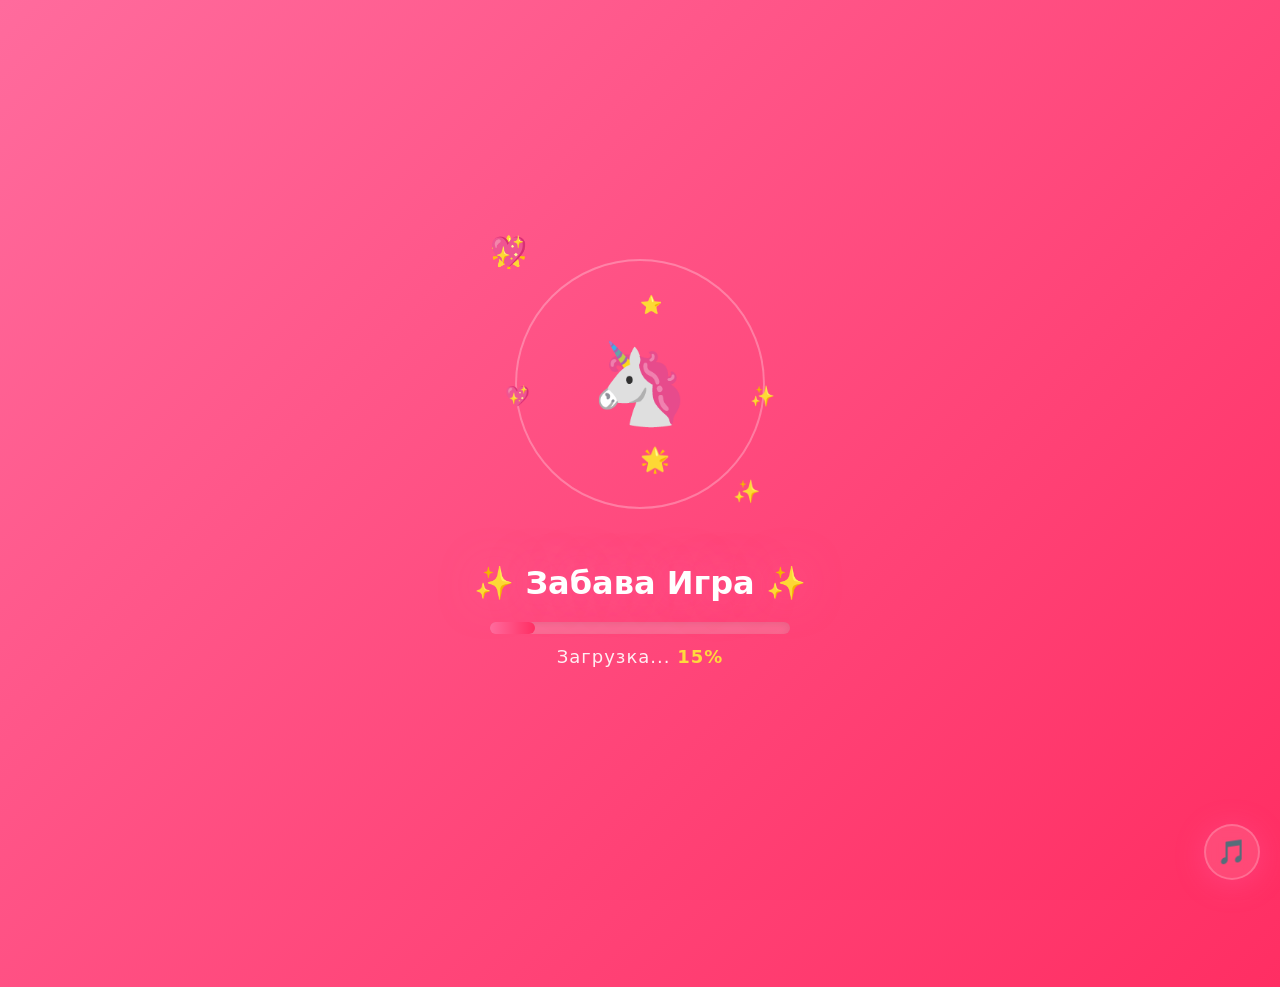
==== commit fa1d3fad: "Update index.html" ====
--- a/index.html
+++ b/index.html
@@ -393,6 +393,33 @@
             opacity: 0.5;
             transform: translateY(4px);
             pointer-events: none;
+        }
+
+        /* Кнопки для новых функций */
+        #btnShop {
+            background: linear-gradient(135deg, #fd79a8, #e84393) !important;
+            border: 2px solid rgba(255, 215, 0, 0.2) !important;
+            font-size: 16px !important;
+            padding: 14px !important;
+            grid-column: span 3 !important;
+            color: white !important;
+            border-radius: 20px !important;
+            cursor: pointer !important;
+            font-weight: 700 !important;
+            transition: all 0.3s ease !important;
+        }
+
+        #btnQuests {
+            background: linear-gradient(135deg, #a29bfe, #6c5ce7) !important;
+            border: 2px solid rgba(255, 215, 0, 0.2) !important;
+            font-size: 16px !important;
+            padding: 14px !important;
+            grid-column: span 3 !important;
+            color: white !important;
+            border-radius: 20px !important;
+            cursor: pointer !important;
+            font-weight: 700 !important;
+            transition: all 0.3s ease !important;
         }
 
         .wheel-overlay {
@@ -850,6 +877,12 @@
 
     <button id="musicBtn" title="Вкл/Выкл музыку">🎵</button>
 
+    <!-- ============================================================ -->
+    <!--  ПОДКЛЮЧАЕМ СКРИПТЫ                                            -->
+    <!-- ============================================================ -->
+    <script src="game.js"></script>
+    <script src="features.js"></script>
+
     <script>
         // ============================================================
         //  БЛЁСТКИ
@@ -969,27 +1002,8 @@
             window._toastTimer = setTimeout(() => t.classList.remove('show'), 2500);
         };
 
-        // ============================================================
-        //  ЗАГРУЗКА GAME.JS
-        // ============================================================
-        function loadGameScript() {
-            if (!document.querySelector('script[src="game.js"]')) {
-                const script = document.createElement('script');
-                script.src = 'game.js';
-                script.onload = function() {
-                    console.log('✅ game.js загружен');
-                };
-                script.onerror = function() {
-                    console.error('❌ Ошибка загрузки game.js');
-                };
-                document.head.appendChild(script);
-            }
-        }
-
-        // Загружаем game.js после появления меню
-        setTimeout(loadGameScript, 1000);
-
         console.log('🦄 Забава Игра загружена!');
+        console.log('🛍️ Магазин скинов активирован!');
     </script>
 </body>
 </html>
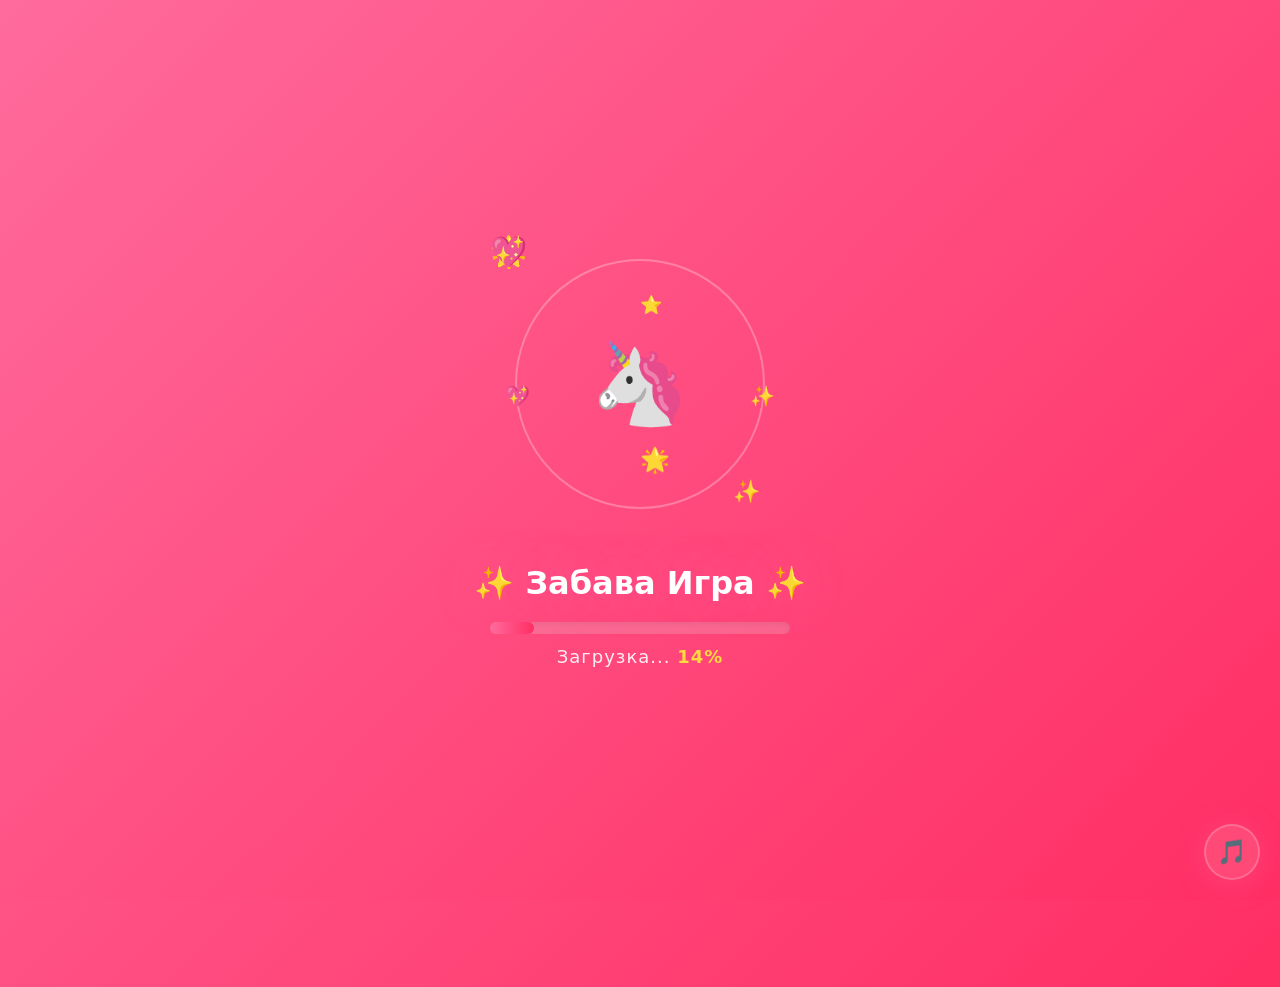
==== commit c482fefc: "Update print statement from 'Hello' to 'Goodbye'" ====
--- a/index.html
+++ b/index.html
@@ -395,22 +395,9 @@
             pointer-events: none;
         }
 
-        /* Кнопки для новых функций */
+        /* Стили для новых кнопок */
         #btnShop {
             background: linear-gradient(135deg, #fd79a8, #e84393) !important;
-            border: 2px solid rgba(255, 215, 0, 0.2) !important;
-            font-size: 16px !important;
-            padding: 14px !important;
-            grid-column: span 3 !important;
-            color: white !important;
-            border-radius: 20px !important;
-            cursor: pointer !important;
-            font-weight: 700 !important;
-            transition: all 0.3s ease !important;
-        }
-
-        #btnQuests {
-            background: linear-gradient(135deg, #a29bfe, #6c5ce7) !important;
             border: 2px solid rgba(255, 215, 0, 0.2) !important;
             font-size: 16px !important;
             padding: 14px !important;
@@ -847,6 +834,8 @@
             <button class="btn full small" id="btnRules">📜 Правила</button>
             <button class="btn full small danger" id="btnSupport">🆘 Жалобы</button>
             <button class="btn full small" id="btnAdmin">🔧 Админ</button>
+            <!-- КНОПКА МАГАЗИНА ДОБАВЛЕНА ВРУЧНУЮ -->
+            <button class="btn full small" id="btnShop">🛍️ Магазин</button>
         </div>
     </div>
 
@@ -877,9 +866,6 @@
 
     <button id="musicBtn" title="Вкл/Выкл музыку">🎵</button>
 
-    <!-- ============================================================ -->
-    <!--  ПОДКЛЮЧАЕМ СКРИПТЫ                                            -->
-    <!-- ============================================================ -->
     <script src="game.js"></script>
     <script src="features.js"></script>
 
@@ -926,6 +912,28 @@
                     loadingScreen.classList.add('hidden');
                     setTimeout(() => {
                         app.classList.add('show');
+                        // Добавляем обработчик для кнопки магазина после загрузки
+                        setTimeout(function() {
+                            const shopBtn = document.getElementById('btnShop');
+                            if (shopBtn) {
+                                shopBtn.onclick = function() {
+                                    if (typeof openShop === 'function') {
+                                        openShop();
+                                    } else {
+                                        showToast('🛍️ Магазин загружается...');
+                                        // Пробуем ещё раз через секунду
+                                        setTimeout(function() {
+                                            if (typeof openShop === 'function') {
+                                                openShop();
+                                            } else {
+                                                showToast('⚠️ Магазин временно недоступен');
+                                            }
+                                        }, 1000);
+                                    }
+                                };
+                                console.log('✅ Кнопка магазина активна');
+                            }
+                        }, 500);
                     }, 300);
                 }, 500);
             }
@@ -1003,7 +1011,7 @@
         };
 
         console.log('🦄 Забава Игра загружена!');
-        console.log('🛍️ Магазин скинов активирован!');
+        console.log('🛍️ Кнопка магазина добавлена!');
     </script>
 </body>
 </html>
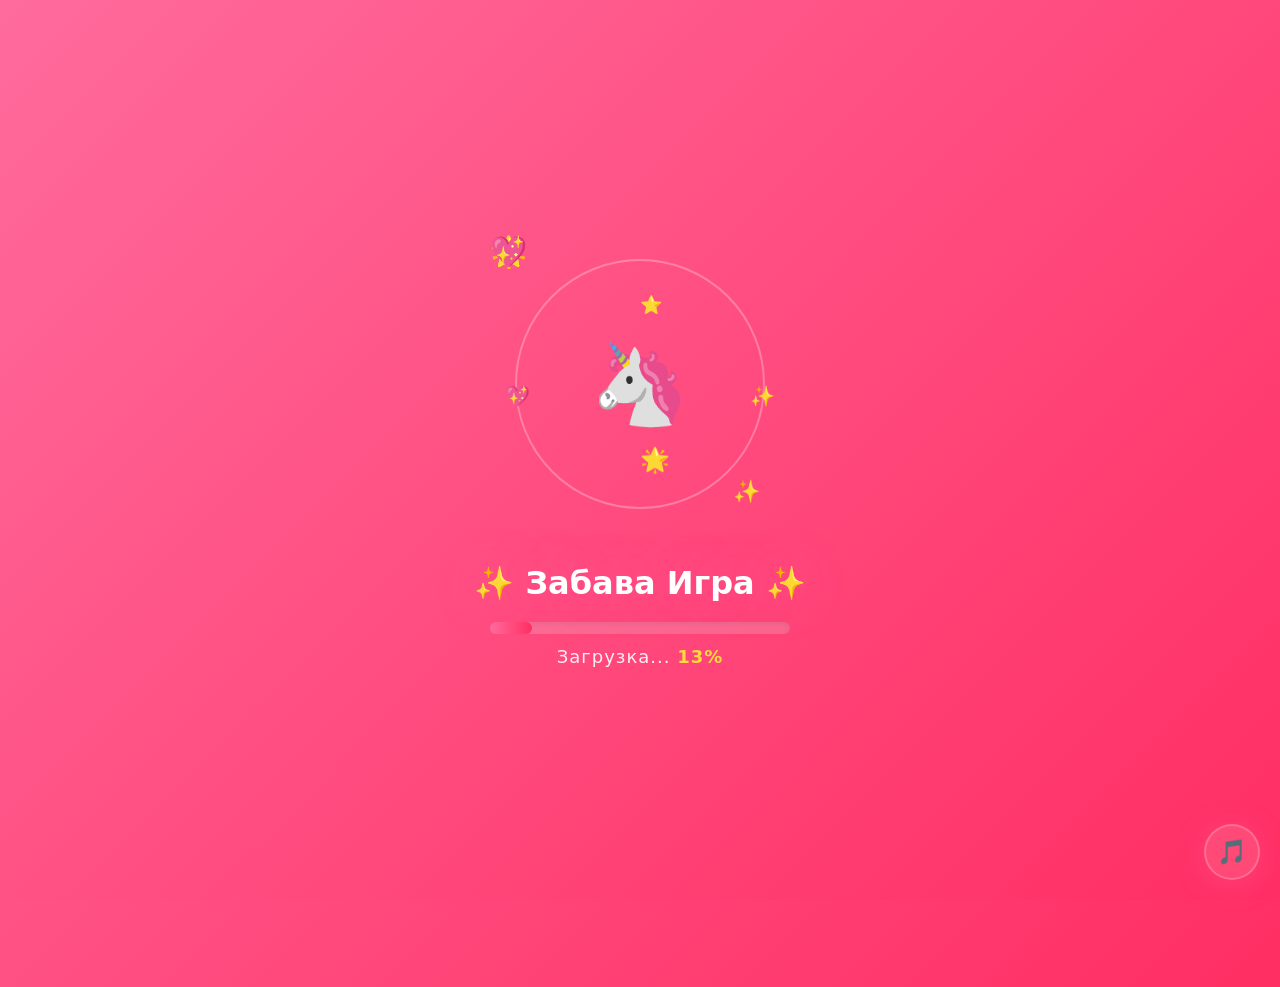
==== commit b1559d0f: "Update index.html" ====
--- a/index.html
+++ b/index.html
@@ -395,7 +395,6 @@
             pointer-events: none;
         }
 
-        /* Стили для новых кнопок */
         #btnShop {
             background: linear-gradient(135deg, #fd79a8, #e84393) !important;
             border: 2px solid rgba(255, 215, 0, 0.2) !important;
@@ -409,6 +408,204 @@
             transition: all 0.3s ease !important;
         }
 
+        /* ===== СТИЛИ ДЛЯ МАГАЗИНА ===== */
+        #shopOverlay {
+            position: fixed;
+            top: 0;
+            left: 0;
+            width: 100%;
+            height: 100%;
+            z-index: 9998;
+            background: linear-gradient(135deg, #1a0e3e, #0a0515, #1a0e3e);
+            background-size: 300% 300%;
+            display: none;
+            align-items: center;
+            justify-content: center;
+            padding: 20px;
+            overflow-y: auto;
+            flex-direction: column;
+        }
+        #shopOverlay.active {
+            display: flex;
+        }
+
+        .shop-container {
+            max-width: 500px;
+            width: 100%;
+            padding: 20px;
+            max-height: 90vh;
+            overflow-y: auto;
+        }
+        .shop-container h2 {
+            text-align: center;
+            color: #fff;
+            font-size: 28px;
+            margin-bottom: 15px;
+        }
+        .shop-preview {
+            text-align: center;
+            padding: 15px;
+            background: rgba(255,255,255,0.03);
+            border-radius: 16px;
+            margin-bottom: 15px;
+            border: 1px solid rgba(255,255,255,0.05);
+        }
+        .shop-preview .preview-emoji {
+            font-size: 60px;
+        }
+        .shop-preview .preview-name {
+            font-size: 18px;
+            font-weight: 700;
+            color: #fff;
+            margin-top: 5px;
+        }
+        .shop-tabs {
+            display: flex;
+            gap: 10px;
+            margin-bottom: 20px;
+            justify-content: center;
+        }
+        .shop-tab {
+            padding: 10px 25px;
+            border: none;
+            border-radius: 30px;
+            background: rgba(255,255,255,0.05);
+            color: rgba(255,255,255,0.5);
+            font-size: 16px;
+            font-weight: 700;
+            cursor: pointer;
+            transition: all 0.3s ease;
+            border: 1px solid rgba(255,255,255,0.05);
+        }
+        .shop-tab:hover {
+            background: rgba(255,255,255,0.1);
+        }
+        .shop-tab.active {
+            background: rgba(255,255,255,0.1);
+            color: #fff;
+            border-color: rgba(255,217,61,0.2);
+        }
+        .shop-grid {
+            display: grid;
+            grid-template-columns: 1fr 1fr;
+            gap: 12px;
+            max-height: 350px;
+            overflow-y: auto;
+            padding-right: 5px;
+        }
+        .shop-grid::-webkit-scrollbar {
+            width: 4px;
+        }
+        .shop-grid::-webkit-scrollbar-thumb {
+            background: rgba(255,255,255,0.2);
+            border-radius: 10px;
+        }
+        .shop-item {
+            background: rgba(255,255,255,0.05);
+            border-radius: 16px;
+            padding: 15px;
+            text-align: center;
+            border: 2px solid rgba(255,255,255,0.05);
+            transition: all 0.3s ease;
+            cursor: pointer;
+            position: relative;
+        }
+        .shop-item:hover {
+            transform: translateY(-2px);
+            background: rgba(255,255,255,0.08);
+        }
+        .shop-item.active {
+            border-color: #ffd93d;
+            background: rgba(255,217,61,0.05);
+        }
+        .shop-item.owned {
+            border-color: rgba(255,217,61,0.2);
+        }
+        .shop-item .emoji {
+            font-size: 40px;
+            display: block;
+            margin-bottom: 5px;
+        }
+        .shop-item .name {
+            font-size: 14px;
+            font-weight: 700;
+            color: #fff;
+        }
+        .shop-item .price {
+            font-size: 13px;
+            color: #ffd93d;
+            margin-top: 4px;
+        }
+        .shop-item .price.free {
+            color: #7ed6df;
+        }
+        .shop-item .check {
+            position: absolute;
+            top: 8px;
+            right: 8px;
+            font-size: 14px;
+        }
+        .shop-item .buy-btn {
+            margin-top: 8px;
+            padding: 6px 15px;
+            border: none;
+            border-radius: 12px;
+            font-size: 13px;
+            font-weight: 700;
+            cursor: pointer;
+            transition: all 0.3s ease;
+            background: linear-gradient(135deg, #ff6b9d, #ff2e63);
+            color: #fff;
+        }
+        .shop-item .buy-btn:hover {
+            transform: scale(1.05);
+        }
+        .shop-item .buy-btn:disabled {
+            opacity: 0.3;
+            cursor: not-allowed;
+            transform: none !important;
+        }
+        .shop-item .buy-btn.active-btn {
+            background: linear-gradient(135deg, #ffd93d, #f0932b);
+            color: #1a1a2e;
+        }
+        .shop-item .buy-btn.owned-btn {
+            background: rgba(255,255,255,0.1);
+            color: rgba(255,255,255,0.5);
+            cursor: default;
+        }
+        .shop-back-btn {
+            width: 100%;
+            padding: 16px;
+            border: none;
+            border-radius: 20px;
+            background: rgba(255,255,255,0.1);
+            color: #fff;
+            font-size: 18px;
+            font-weight: 700;
+            cursor: pointer;
+            margin-top: 15px;
+            transition: all 0.3s ease;
+        }
+        .shop-back-btn:hover {
+            background: rgba(255,255,255,0.2);
+        }
+
+        @keyframes bgNeon {
+            0% { background-position: 0% 50%; }
+            50% { background-position: 100% 50%; }
+            100% { background-position: 0% 50%; }
+        }
+        @keyframes bgAurora {
+            0% { background-position: 0% 50%; }
+            50% { background-position: 100% 50%; }
+            100% { background-position: 0% 50%; }
+        }
+        @keyframes bgRainbow {
+            from { background-position: 0% 50%; }
+            to { background-position: 200% 50%; }
+        }
+
         .wheel-overlay {
             display: none;
             position: fixed;
@@ -421,11 +618,9 @@
             padding: 20px;
             animation: fadeIn 0.25s ease;
         }
-
         .wheel-overlay.active {
             display: flex;
         }
-
         .wheel-container {
             background: rgba(255, 255, 255, 0.12);
             backdrop-filter: blur(20px);
@@ -437,20 +632,17 @@
             box-shadow: 0 30px 80px rgba(255, 105, 180, 0.3);
             animation: scaleUp 0.25s ease;
         }
-
         .wheel-container h2 {
             text-align: center;
             margin-bottom: 12px;
             color: #ffffff;
             text-shadow: 0 0 40px rgba(255, 105, 180, 0.3);
         }
-
         .wheel-wrapper {
             position: relative;
             margin: 0 auto;
             max-width: 320px;
         }
-
         #wheelCanvas {
             display: block;
             width: 100%;
@@ -460,7 +652,6 @@
             box-shadow: 0 0 60px rgba(255, 105, 180, 0.2);
             cursor: pointer;
         }
-
         .wheel-center {
             position: absolute;
             top: 50%;
@@ -470,7 +661,6 @@
             text-shadow: 0 0 30px rgba(255, 105, 180, 0.5);
             pointer-events: none;
         }
-
         .wheel-result {
             text-align: center;
             font-size: 18px;
@@ -479,12 +669,10 @@
             min-height: 50px;
             color: #ffffff;
         }
-
         .wheel-actions {
             display: flex;
             gap: 12px;
         }
-
         .wheel-actions .btn {
             flex: 1;
         }
@@ -501,11 +689,9 @@
             padding: 20px;
             animation: fadeIn 0.2s ease;
         }
-
         .modal-overlay.active {
             display: flex;
         }
-
         .modal {
             background: rgba(255, 255, 255, 0.12);
             backdrop-filter: blur(20px);
@@ -519,14 +705,12 @@
             box-shadow: 0 30px 80px rgba(255, 105, 180, 0.3);
             animation: scaleUp 0.2s ease;
         }
-
         .modal h2 {
             text-align: center;
             margin-bottom: 16px;
             font-size: 22px;
             color: #ffffff;
         }
-
         .modal input {
             background: rgba(255, 255, 255, 0.1);
             border: 1px solid rgba(255, 255, 255, 0.08);
@@ -538,12 +722,10 @@
             outline: none;
             transition: 0.3s;
         }
-
         .modal input:focus {
             border-color: #ffd93d;
             box-shadow: 0 0 20px rgba(255, 217, 61, 0.1);
         }
-
         .modal .btn {
             margin-top: 8px;
         }
@@ -570,7 +752,6 @@
             max-width: 90%;
             text-align: center;
         }
-
         #toast.show {
             opacity: 1;
             transform: translateX(-50%) translateY(0);
@@ -583,17 +764,14 @@
             margin: 6px 0;
             transition: 0.1s;
         }
-
         .clicker-star.pop {
             animation: popStar 0.2s ease;
         }
-
         @keyframes popStar {
             0% { transform: scale(1); }
             50% { transform: scale(1.3); color: #ffd93d; }
             100% { transform: scale(1); }
         }
-
         .clicker-progress {
             width: 100%;
             height: 10px;
@@ -602,7 +780,6 @@
             margin: 8px 0;
             overflow: hidden;
         }
-
         .clicker-progress .fill {
             height: 100%;
             width: 0%;
@@ -631,12 +808,10 @@
             z-index: 9999;
             transition: all 0.3s ease;
         }
-
         #musicBtn:hover {
             transform: scale(1.1);
             border-color: rgba(255, 255, 255, 0.4);
         }
-
         #musicBtn:active {
             transform: scale(0.95);
         }
@@ -645,7 +820,6 @@
             from { opacity: 0; }
             to { opacity: 1; }
         }
-
         @keyframes scaleUp {
             from { opacity: 0; transform: scale(0.92); }
             to { opacity: 1; transform: scale(1); }
@@ -660,7 +834,6 @@
             margin: 8px 0;
             font-size: 14px;
         }
-
         .chat-container .msg.user { color: #7ed6df; }
         .chat-container .msg.admin { color: #ffd93d; }
         .chat-container .msg .time {
@@ -668,7 +841,6 @@
             color: rgba(255,255,255,0.4);
             margin-left: 10px;
         }
-
         .scrollable {
             max-height: 300px;
             overflow-y: auto;
@@ -682,13 +854,11 @@
             border: 1px solid rgba(255, 217, 61, 0.15);
             margin-bottom: 18px;
         }
-
         #contestBanner .title {
             font-weight: 700;
             font-size: 16px;
             color: #ffd93d;
         }
-
         #contestBanner .timer {
             font-size: 26px;
             font-weight: 700;
@@ -701,14 +871,12 @@
             border-collapse: collapse;
             margin: 10px 0;
         }
-
         .leaderboard-table th {
             padding: 8px;
             text-align: left;
             color: rgba(255,255,255,0.5);
             border-bottom: 1px solid rgba(255, 255, 255, 0.05);
         }
-
         .leaderboard-table td {
             padding: 8px;
             color: #fff;
@@ -729,18 +897,15 @@
             background: rgba(255, 255, 255, 0.05);
             border-radius: 8px;
         }
-
         .code-text {
             cursor: pointer;
             color: #ffd93d;
             font-weight: bold;
         }
-
         .code-type {
             color: rgba(255,255,255,0.5);
             font-size: 12px;
         }
-
         .code-delete {
             cursor: pointer;
             color: #ff4757;
@@ -764,6 +929,11 @@
             .loading-animation .sparkle-ring { width: 180px; height: 180px; }
             .loading-animation .sparkle-ring:nth-child(9) { width: 140px; height: 140px; }
             .loading-animation .sparkle-ring:nth-child(10) { width: 100px; height: 100px; }
+            .shop-grid { grid-template-columns: 1fr 1fr; gap: 8px; }
+            .shop-item { padding: 12px; }
+            .shop-item .emoji { font-size: 30px; }
+            .shop-tabs { gap: 6px; }
+            .shop-tab { padding: 8px 15px; font-size: 14px; }
         }
     </style>
 </head>
@@ -834,8 +1004,24 @@
             <button class="btn full small" id="btnRules">📜 Правила</button>
             <button class="btn full small danger" id="btnSupport">🆘 Жалобы</button>
             <button class="btn full small" id="btnAdmin">🔧 Админ</button>
-            <!-- КНОПКА МАГАЗИНА ДОБАВЛЕНА ВРУЧНУЮ -->
             <button class="btn full small" id="btnShop">🛍️ Магазин</button>
+        </div>
+    </div>
+
+    <!-- МАГАЗИН (overlay) -->
+    <div id="shopOverlay">
+        <div class="shop-container">
+            <h2>🛍️ Магазин скинов</h2>
+            <div class="shop-preview" id="shopPreview">
+                <div class="preview-emoji" id="previewEmoji">🦄</div>
+                <div class="preview-name" id="previewName">Единорог</div>
+            </div>
+            <div class="shop-tabs">
+                <button class="shop-tab active" data-tab="pets">🦄 Питомцы</button>
+                <button class="shop-tab" data-tab="bgs">🌅 Фоны</button>
+            </div>
+            <div class="shop-grid" id="shopGrid"></div>
+            <button class="shop-back-btn" id="shopBackBtn">⬅️ Назад</button>
         </div>
     </div>
 
@@ -867,8 +1053,6 @@
     <button id="musicBtn" title="Вкл/Выкл музыку">🎵</button>
 
     <script src="game.js"></script>
-    <script src="features.js"></script>
-
     <script>
         // ============================================================
         //  БЛЁСТКИ
@@ -901,10 +1085,8 @@
         function updateLoading() {
             const elapsed = Date.now() - startTime;
             progress = Math.min((elapsed / totalTime) * 100, 100);
-
             loadingBar.style.width = progress + '%';
             loadingPercent.textContent = Math.floor(progress) + '%';
-
             if (progress < 100) {
                 setTimeout(updateLoading, 50);
             } else {
@@ -912,28 +1094,8 @@
                     loadingScreen.classList.add('hidden');
                     setTimeout(() => {
                         app.classList.add('show');
-                        // Добавляем обработчик для кнопки магазина после загрузки
-                        setTimeout(function() {
-                            const shopBtn = document.getElementById('btnShop');
-                            if (shopBtn) {
-                                shopBtn.onclick = function() {
-                                    if (typeof openShop === 'function') {
-                                        openShop();
-                                    } else {
-                                        showToast('🛍️ Магазин загружается...');
-                                        // Пробуем ещё раз через секунду
-                                        setTimeout(function() {
-                                            if (typeof openShop === 'function') {
-                                                openShop();
-                                            } else {
-                                                showToast('⚠️ Магазин временно недоступен');
-                                            }
-                                        }, 1000);
-                                    }
-                                };
-                                console.log('✅ Кнопка магазина активна');
-                            }
-                        }, 500);
+                        // Инициализируем магазин
+                        initShop();
                     }, 300);
                 }, 500);
             }
@@ -1010,8 +1172,280 @@
             window._toastTimer = setTimeout(() => t.classList.remove('show'), 2500);
         };
 
+        // ============================================================
+        //  МАГАЗИН - ДАННЫЕ
+        // ============================================================
+        const SHOP_DATA = {
+            pets: [
+                { id: 'unicorn_default', name: '🦄 Единорог', price: 0, emoji: '🦄', default: true },
+                { id: 'dragon', name: '🐉 Дракон', price: 100, emoji: '🐉' },
+                { id: 'cat', name: '🐱 Кот', price: 50, emoji: '🐱' },
+                { id: 'fox', name: '🦊 Лис', price: 75, emoji: '🦊' },
+                { id: 'panda', name: '🐼 Панда', price: 80, emoji: '🐼' },
+                { id: 'phoenix', name: '🔥 Феникс', price: 200, emoji: '🔥' },
+                { id: 'mermaid', name: '🧜‍♀️ Русалка', price: 150, emoji: '🧜‍♀️' },
+                { id: 'ghost', name: '👻 Призрак', price: 60, emoji: '👻' },
+                { id: 'alien', name: '👽 Инопланетянин', price: 120, emoji: '👽' }
+            ],
+            backgrounds: [
+                { id: 'bg_default', name: '🌌 Космос', price: 0, gradient: 'linear-gradient(135deg, #ff6b9d, #ff2e63, #ff6b9d)', default: true },
+                { id: 'bg_sunset', name: '🌅 Закат', price: 50, gradient: 'linear-gradient(135deg, #ff6b6b, #ffd93d, #6c5ce7)' },
+                { id: 'bg_forest', name: '🌿 Лес', price: 40, gradient: 'linear-gradient(135deg, #2d3436, #00b894, #55efc4)' },
+                { id: 'bg_ocean', name: '🌊 Океан', price: 45, gradient: 'linear-gradient(135deg, #0c2461, #0984e3, #74b9ff)' },
+                { id: 'bg_candy', name: '🍭 Конфетный', price: 60, gradient: 'linear-gradient(135deg, #fd79a8, #ffd93d, #a29bfe)' },
+                { id: 'bg_neon', name: '💜 Неон', price: 80, gradient: 'linear-gradient(135deg, #2d2d44, #6c5ce7, #fd79a8, #00d4ff)', bgSize: '400% 400%', anim: 'bgNeon 8s ease-in-out infinite' },
+                { id: 'bg_aurora', name: '🌌 Северное сияние', price: 100, gradient: 'linear-gradient(135deg, #0c0c2e, #2d1b69, #1a5276, #00d4ff)', bgSize: '400% 400%', anim: 'bgAurora 10s ease-in-out infinite' },
+                { id: 'bg_rainbow', name: '🌈 Радуга', price: 70, gradient: 'conic-gradient(from 0deg, red, orange, yellow, green, blue, indigo, violet, red)', bgSize: '200% 200%', anim: 'bgRainbow 6s linear infinite' }
+            ]
+        };
+
+        let shopState = {
+            purchasedPets: ['unicorn_default'],
+            activePet: 'unicorn_default',
+            purchasedBgs: ['bg_default'],
+            activeBg: 'bg_default'
+        };
+
+        function loadShopState() {
+            try {
+                const saved = localStorage.getItem('shopState');
+                if (saved) {
+                    const parsed = JSON.parse(saved);
+                    if (parsed.purchasedPets && parsed.activePet) {
+                        shopState = parsed;
+                        if (!shopState.purchasedPets.includes('unicorn_default')) {
+                            shopState.purchasedPets.unshift('unicorn_default');
+                        }
+                        if (!shopState.purchasedBgs.includes('bg_default')) {
+                            shopState.purchasedBgs.unshift('bg_default');
+                        }
+                        return;
+                    }
+                }
+            } catch(e) {}
+            shopState = {
+                purchasedPets: ['unicorn_default'],
+                activePet: 'unicorn_default',
+                purchasedBgs: ['bg_default'],
+                activeBg: 'bg_default'
+            };
+            saveShopState();
+        }
+
+        function saveShopState() {
+            try {
+                localStorage.setItem('shopState', JSON.stringify(shopState));
+            } catch(e) {}
+        }
+
+        loadShopState();
+
+        // ============================================================
+        //  МАГАЗИН - ФУНКЦИИ
+        // ============================================================
+        let currentTab = 'pets';
+
+        function initShop() {
+            // Кнопка магазина
+            const shopBtn = document.getElementById('btnShop');
+            if (shopBtn) {
+                shopBtn.onclick = function() {
+                    openShop();
+                };
+            }
+
+            // Кнопка назад в магазине
+            document.getElementById('shopBackBtn').onclick = function() {
+                document.getElementById('shopOverlay').classList.remove('active');
+                showToast('⬅️ Возврат в главное меню');
+            };
+
+            // Табы
+            document.querySelectorAll('.shop-tab').forEach(tab => {
+                tab.onclick = function() {
+                    document.querySelectorAll('.shop-tab').forEach(t => t.classList.remove('active'));
+                    this.classList.add('active');
+                    currentTab = this.dataset.tab;
+                    renderShop();
+                };
+            });
+
+            // Применяем сохранённый фон
+            const bg = SHOP_DATA.backgrounds.find(b => b.id === shopState.activeBg);
+            if (bg && bg.id !== 'bg_default') {
+                applyBg(bg.id);
+            }
+
+            // Применяем сохранённого питомца
+            const pet = SHOP_DATA.pets.find(p => p.id === shopState.activePet);
+            if (pet && pet.id !== 'unicorn_default') {
+                applyPet(pet.id);
+            }
+
+            console.log('🛍️ Магазин готов!');
+        }
+
+        function openShop() {
+            const user = typeof getCurrentUser === 'function' ? getCurrentUser() : null;
+            if (!user || !user.registered) {
+                showToast('❌ Сначала зарегистрируйтесь!');
+                if (typeof checkRegistration === 'function') checkRegistration();
+                return;
+            }
+            document.getElementById('shopOverlay').classList.add('active');
+            renderShop();
+            updatePreview();
+        }
+
+        function renderShop() {
+            const grid = document.getElementById('shopGrid');
+            const items = currentTab === 'pets' ? SHOP_DATA.pets : SHOP_DATA.backgrounds;
+            const purchased = currentTab === 'pets' ? shopState.purchasedPets : shopState.purchasedBgs;
+            const active = currentTab === 'pets' ? shopState.activePet : shopState.activeBg;
+
+            let html = '';
+            items.forEach(item => {
+                const isOwned = purchased.includes(item.id);
+                const isActive = active === item.id;
+                const price = item.price || 0;
+
+                let btnHtml = '';
+                if (isActive) {
+                    btnHtml = `<button class="buy-btn active-btn" disabled>✅ Активен</button>`;
+                } else if (isOwned) {
+                    btnHtml = `<button class="buy-btn active-btn" onclick="selectItem('${currentTab}', '${item.id}')">📌 Выбрать</button>`;
+                } else if (price === 0) {
+                    btnHtml = `<button class="buy-btn" onclick="buyItem('${currentTab}', '${item.id}')">🆓 Бесплатно</button>`;
+                } else {
+                    btnHtml = `<button class="buy-btn" onclick="buyItem('${currentTab}', '${item.id}')">⭐ ${price}</button>`;
+                }
+
+                html += `
+                    <div class="shop-item ${isActive ? 'active' : ''} ${isOwned ? 'owned' : ''}">
+                        <div class="emoji">${item.emoji || '🎨'}</div>
+                        <div class="name">${item.name}</div>
+                        <div class="price ${price === 0 ? 'free' : ''}">${price === 0 ? '🆓 Бесплатно' : '⭐ ' + price}</div>
+                        ${isActive ? '<div class="check">✅</div>' : ''}
+                        ${btnHtml}
+                    </div>
+                `;
+            });
+            grid.innerHTML = html;
+            updatePreview();
+        }
+
+        function updatePreview() {
+            const pet = SHOP_DATA.pets.find(p => p.id === shopState.activePet);
+            if (pet) {
+                document.getElementById('previewEmoji').textContent = pet.emoji;
+                document.getElementById('previewName').textContent = pet.name;
+            }
+        }
+
+        function buyItem(type, itemId) {
+            const user = typeof getCurrentUser === 'function' ? getCurrentUser() : null;
+            if (!user) { showToast('❌ Игрок не найден'); return; }
+
+            const items = type === 'pets' ? SHOP_DATA.pets : SHOP_DATA.backgrounds;
+            const item = items.find(i => i.id === itemId);
+            if (!item) return;
+
+            const price = item.price || 0;
+            const purchased = type === 'pets' ? shopState.purchasedPets : shopState.purchasedBgs;
+
+            if (purchased.includes(itemId)) {
+                showToast('⚠️ Уже куплено!');
+                selectItem(type, itemId);
+                return;
+            }
+
+            if (user.stars < price) {
+                showToast('❌ Недостаточно звёзд! Нужно ' + price + ' ⭐');
+                return;
+            }
+
+            if (price > 0) {
+                user.stars -= price;
+                if (typeof saveAllData === 'function') saveAllData();
+                if (typeof saveToServer === 'function') saveToServer();
+            }
+
+            if (type === 'pets') {
+                shopState.purchasedPets.push(itemId);
+            } else {
+                shopState.purchasedBgs.push(itemId);
+            }
+            saveShopState();
+
+            showToast('🎉 Куплено! ' + item.name);
+            selectItem(type, itemId);
+        }
+
+        function selectItem(type, itemId) {
+            const items = type === 'pets' ? SHOP_DATA.pets : SHOP_DATA.backgrounds;
+            const item = items.find(i => i.id === itemId);
+            if (!item) return;
+
+            const purchased = type === 'pets' ? shopState.purchasedPets : shopState.purchasedBgs;
+            if (!purchased.includes(itemId)) {
+                showToast('❌ Сначала купите этот скин!');
+                return;
+            }
+
+            if (type === 'pets') {
+                shopState.activePet = itemId;
+                saveShopState();
+                applyPet(itemId);
+            } else {
+                shopState.activeBg = itemId;
+                saveShopState();
+                applyBg(itemId);
+            }
+
+            showToast('✅ Выбран ' + item.name);
+            renderShop();
+        }
+
+        function applyPet(skinId) {
+            const pet = SHOP_DATA.pets.find(p => p.id === skinId);
+            if (!pet) return;
+
+            const petStageEl = document.getElementById('petStage');
+            if (petStageEl) {
+                const currentText = petStageEl.textContent;
+                const stageText = currentText.replace(/^[^\s]+\s/, '');
+                petStageEl.textContent = pet.emoji + ' ' + stageText;
+            }
+        }
+
+        function applyBg(bgId) {
+            const bg = SHOP_DATA.backgrounds.find(b => b.id === bgId);
+            if (!bg) return;
+
+            const body = document.body;
+            body.style.background = bg.gradient;
+            body.style.backgroundSize = bg.bgSize || 'auto';
+            if (bg.anim) {
+                body.style.animation = bg.anim;
+            }
+
+            const overlay = document.getElementById('shopOverlay');
+            if (overlay) {
+                overlay.style.background = bg.gradient;
+                overlay.style.backgroundSize = bg.bgSize || 'auto';
+                if (bg.anim) {
+                    overlay.style.animation = bg.anim;
+                }
+            }
+        }
+
+        // ============================================================
+        //  ЗАПУСК
+        // ============================================================
         console.log('🦄 Забава Игра загружена!');
-        console.log('🛍️ Кнопка магазина добавлена!');
+        console.log('🛍️ Магазин скинов активирован!');
+        console.log('🦄 Доступно питомцев: ' + SHOP_DATA.pets.length);
+        console.log('🌅 Доступно фонов: ' + SHOP_DATA.backgrounds.length);
     </script>
 </body>
 </html>
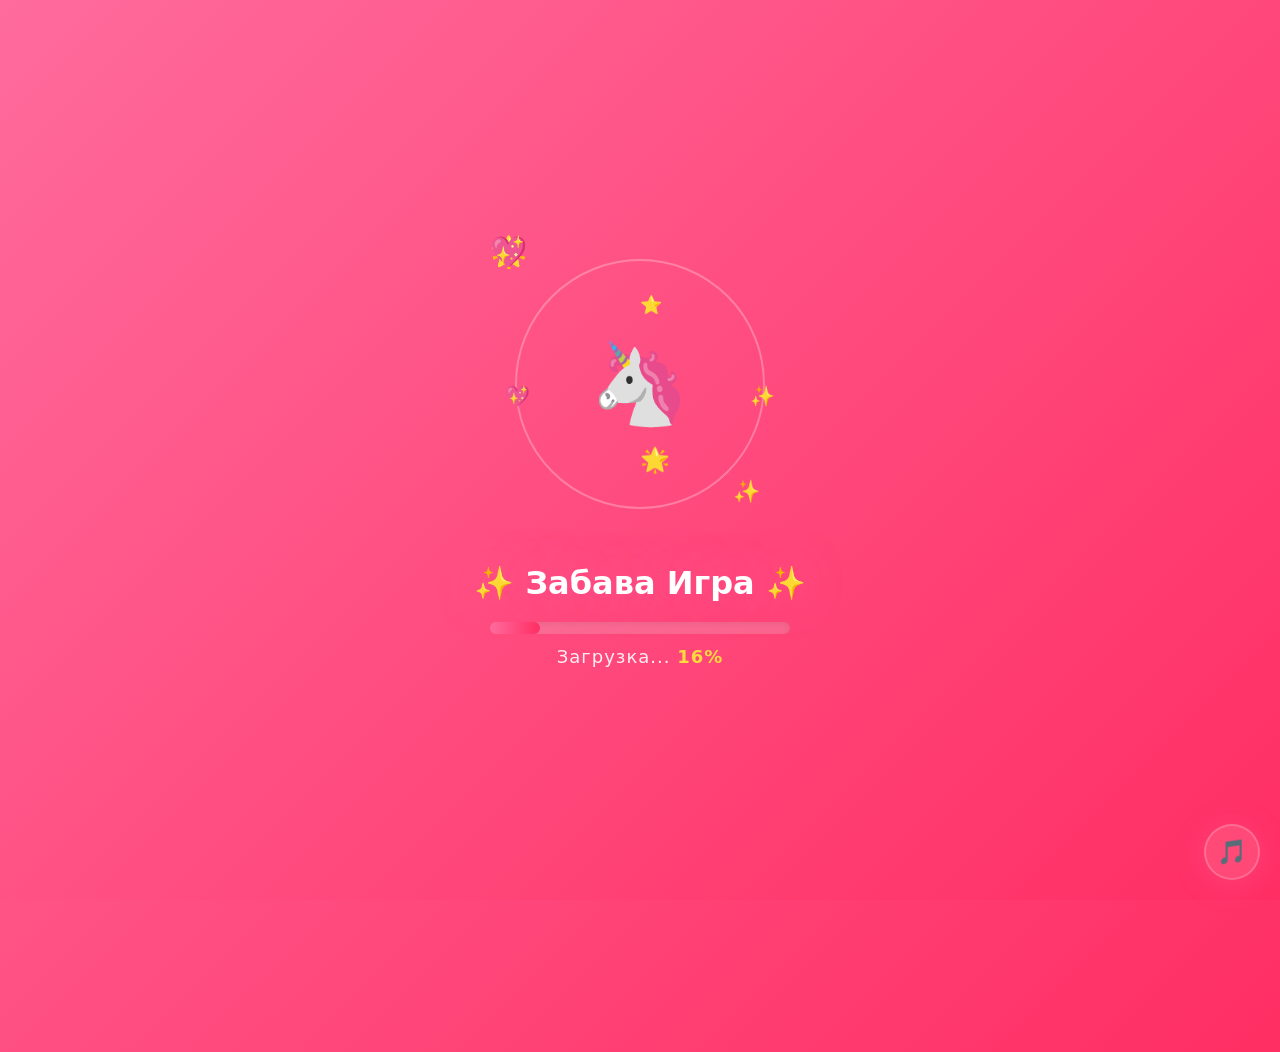
==== commit 0df7bbf0: "Update index.html" ====
--- a/index.html
+++ b/index.html
@@ -6,6 +6,7 @@
     <title>🦄 Забава Игра</title>
     <script src="https://telegram.org/js/telegram-web-app.js"></script>
     <style>
+        /* ===== ОСНОВНЫЕ СТИЛИ ===== */
         * {
             margin: 0;
             padding: 0;
@@ -395,6 +396,20 @@
             pointer-events: none;
         }
 
+        #btnTrials {
+            background: linear-gradient(135deg, #ffd93d, #f0932b) !important;
+            border: 2px solid rgba(255, 215, 0, 0.3) !important;
+            font-size: 16px !important;
+            padding: 14px !important;
+            grid-column: span 3 !important;
+            color: #1a1a2e !important;
+            border-radius: 20px !important;
+            cursor: pointer !important;
+            font-weight: 700 !important;
+            transition: all 0.3s ease !important;
+            box-shadow: 0 4px 15px rgba(255, 215, 0, 0.2) !important;
+        }
+
         #btnShop {
             background: linear-gradient(135deg, #fd79a8, #e84393) !important;
             border: 2px solid rgba(255, 215, 0, 0.2) !important;
@@ -408,8 +423,8 @@
             transition: all 0.3s ease !important;
         }
 
-        /* ===== СТИЛИ ДЛЯ МАГАЗИНА ===== */
-        #shopOverlay {
+        /* ===== СТИЛИ ДЛЯ ИСПЫТАНИЙ ===== */
+        #trialsOverlay {
             position: fixed;
             top: 0;
             left: 0;
@@ -418,6 +433,7 @@
             z-index: 9998;
             background: linear-gradient(135deg, #1a0e3e, #0a0515, #1a0e3e);
             background-size: 300% 300%;
+            animation: heroBgGradient 4s ease-in-out infinite;
             display: none;
             align-items: center;
             justify-content: center;
@@ -425,129 +441,106 @@
             overflow-y: auto;
             flex-direction: column;
         }
-        #shopOverlay.active {
+        #trialsOverlay.active {
             display: flex;
         }
 
-        .shop-container {
+        @keyframes heroBgGradient {
+            0% { background-position: 0% 50%; }
+            50% { background-position: 100% 50%; }
+            100% { background-position: 0% 50%; }
+        }
+
+        .trials-container {
             max-width: 500px;
             width: 100%;
             padding: 20px;
             max-height: 90vh;
             overflow-y: auto;
         }
-        .shop-container h2 {
+        .trials-container h2 {
             text-align: center;
             color: #fff;
             font-size: 28px;
-            margin-bottom: 15px;
-        }
-        .shop-preview {
+            margin-bottom: 5px;
+        }
+        .trials-container .subtitle {
             text-align: center;
-            padding: 15px;
-            background: rgba(255,255,255,0.03);
+            color: rgba(255,255,255,0.5);
+            font-size: 14px;
+            margin-bottom: 20px;
+        }
+
+        .trial-card {
+            background: rgba(255,255,255,0.05);
             border-radius: 16px;
-            margin-bottom: 15px;
-            border: 1px solid rgba(255,255,255,0.05);
-        }
-        .shop-preview .preview-emoji {
-            font-size: 60px;
-        }
-        .shop-preview .preview-name {
+            padding: 18px 20px;
+            margin-bottom: 12px;
+            border: 2px solid rgba(255,255,255,0.05);
+            transition: all 0.3s ease;
+            display: flex;
+            align-items: center;
+            justify-content: space-between;
+        }
+        .trial-card:hover {
+            transform: translateX(5px);
+            background: rgba(255,255,255,0.08);
+        }
+        .trial-card.locked {
+            opacity: 0.5;
+            cursor: default;
+        }
+        .trial-card.locked:hover {
+            transform: none;
+        }
+        .trial-card.completed {
+            border-color: rgba(255, 217, 61, 0.3);
+            background: rgba(255, 217, 61, 0.05);
+        }
+        .trial-card .trial-left {
+            display: flex;
+            align-items: center;
+            gap: 15px;
+            flex: 1;
+        }
+        .trial-card .trial-num {
+            font-size: 24px;
+            font-weight: 700;
+            color: rgba(255,255,255,0.1);
+            min-width: 30px;
+        }
+        .trial-card .trial-info .trial-name {
             font-size: 18px;
             font-weight: 700;
             color: #fff;
-            margin-top: 5px;
-        }
-        .shop-tabs {
+        }
+        .trial-card .trial-info .trial-desc {
+            font-size: 13px;
+            color: rgba(255,255,255,0.5);
+        }
+        .trial-card .trial-right {
             display: flex;
-            gap: 10px;
-            margin-bottom: 20px;
-            justify-content: center;
-        }
-        .shop-tab {
-            padding: 10px 25px;
-            border: none;
-            border-radius: 30px;
-            background: rgba(255,255,255,0.05);
-            color: rgba(255,255,255,0.5);
-            font-size: 16px;
+            flex-direction: column;
+            align-items: flex-end;
+            gap: 4px;
+        }
+        .trial-card .trial-price {
+            font-size: 14px;
+            color: #ffd93d;
             font-weight: 700;
-            cursor: pointer;
-            transition: all 0.3s ease;
-            border: 1px solid rgba(255,255,255,0.05);
-        }
-        .shop-tab:hover {
-            background: rgba(255,255,255,0.1);
-        }
-        .shop-tab.active {
-            background: rgba(255,255,255,0.1);
-            color: #fff;
-            border-color: rgba(255,217,61,0.2);
-        }
-        .shop-grid {
-            display: grid;
-            grid-template-columns: 1fr 1fr;
-            gap: 12px;
-            max-height: 350px;
-            overflow-y: auto;
-            padding-right: 5px;
-        }
-        .shop-grid::-webkit-scrollbar {
-            width: 4px;
-        }
-        .shop-grid::-webkit-scrollbar-thumb {
-            background: rgba(255,255,255,0.2);
-            border-radius: 10px;
-        }
-        .shop-item {
-            background: rgba(255,255,255,0.05);
-            border-radius: 16px;
-            padding: 15px;
-            text-align: center;
-            border: 2px solid rgba(255,255,255,0.05);
-            transition: all 0.3s ease;
-            cursor: pointer;
-            position: relative;
-        }
-        .shop-item:hover {
-            transform: translateY(-2px);
-            background: rgba(255,255,255,0.08);
-        }
-        .shop-item.active {
-            border-color: #ffd93d;
-            background: rgba(255,217,61,0.05);
-        }
-        .shop-item.owned {
-            border-color: rgba(255,217,61,0.2);
-        }
-        .shop-item .emoji {
-            font-size: 40px;
-            display: block;
-            margin-bottom: 5px;
-        }
-        .shop-item .name {
-            font-size: 14px;
-            font-weight: 700;
-            color: #fff;
-        }
-        .shop-item .price {
-            font-size: 13px;
-            color: #ffd93d;
-            margin-top: 4px;
-        }
-        .shop-item .price.free {
+        }
+        .trial-card .trial-price.free {
             color: #7ed6df;
         }
-        .shop-item .check {
-            position: absolute;
-            top: 8px;
-            right: 8px;
-            font-size: 14px;
-        }
-        .shop-item .buy-btn {
-            margin-top: 8px;
-            padding: 6px 15px;
+        .trial-card .trial-status {
+            font-size: 18px;
+        }
+        .trial-card .trial-status.locked { color: #ff4757; }
+        .trial-card .trial-status.done { color: #ffd93d; }
+        .trial-card .trial-status.available { color: #7ed6df; }
+
+        .trial-btn {
+            padding: 6px 18px;
             border: none;
             border-radius: 12px;
             font-size: 13px;
@@ -557,24 +550,29 @@
             background: linear-gradient(135deg, #ff6b9d, #ff2e63);
             color: #fff;
         }
-        .shop-item .buy-btn:hover {
+        .trial-btn:hover {
             transform: scale(1.05);
         }
-        .shop-item .buy-btn:disabled {
+        .trial-btn:disabled {
             opacity: 0.3;
             cursor: not-allowed;
             transform: none !important;
         }
-        .shop-item .buy-btn.active-btn {
+        .trial-btn.buy {
             background: linear-gradient(135deg, #ffd93d, #f0932b);
             color: #1a1a2e;
         }
-        .shop-item .buy-btn.owned-btn {
+        .trial-btn.play {
+            background: linear-gradient(135deg, #55efc4, #00b894);
+            color: #1a1a2e;
+        }
+        .trial-btn.done {
             background: rgba(255,255,255,0.1);
-            color: rgba(255,255,255,0.5);
+            color: rgba(255,255,255,0.3);
             cursor: default;
         }
-        .shop-back-btn {
+
+        .trials-back-btn {
             width: 100%;
             padding: 16px;
             border: none;
@@ -587,24 +585,146 @@
             margin-top: 15px;
             transition: all 0.3s ease;
         }
-        .shop-back-btn:hover {
+        .trials-back-btn:hover {
             background: rgba(255,255,255,0.2);
         }
 
-        @keyframes bgNeon {
-            0% { background-position: 0% 50%; }
-            50% { background-position: 100% 50%; }
-            100% { background-position: 0% 50%; }
-        }
-        @keyframes bgAurora {
-            0% { background-position: 0% 50%; }
-            50% { background-position: 100% 50%; }
-            100% { background-position: 0% 50%; }
-        }
-        @keyframes bgRainbow {
-            from { background-position: 0% 50%; }
-            to { background-position: 200% 50%; }
-        }
+        /* ===== СТИЛИ ДЛЯ ИГРЫ ИСПЫТАНИЯ ===== */
+        #trialGameOverlay {
+            position: fixed;
+            top: 0;
+            left: 0;
+            width: 100%;
+            height: 100%;
+            z-index: 9999;
+            background: linear-gradient(135deg, #0a0515, #1a0e3e, #0a0515);
+            background-size: 300% 300%;
+            animation: heroBgGradient 6s ease-in-out infinite;
+            display: none;
+            flex-direction: column;
+            align-items: center;
+            padding: 20px;
+            overflow: hidden;
+        }
+        #trialGameOverlay.active {
+            display: flex;
+        }
+
+        #trialTopPanel {
+            width: 100%;
+            max-width: 500px;
+            display: flex;
+            justify-content: space-between;
+            align-items: center;
+            padding: 15px 20px;
+            background: rgba(255, 255, 255, 0.05);
+            border-radius: 20px;
+            backdrop-filter: blur(10px);
+            border: 1px solid rgba(255, 255, 255, 0.1);
+            z-index: 2;
+            margin-bottom: 15px;
+        }
+        #trialTopPanel .trial-title { color: #fff; font-weight: 700; }
+        #trialTopPanel .trial-progress { color: #ffd93d; font-weight: 700; }
+        #trialTopPanel .trial-timer { color: #7ed6df; font-weight: 700; }
+
+        #trialGameContainer {
+            width: 100%;
+            max-width: 500px;
+            flex: 1;
+            position: relative;
+            border-radius: 30px;
+            overflow: hidden;
+            background: rgba(0, 0, 0, 0.3);
+            border: 1px solid rgba(255, 255, 255, 0.05);
+            display: flex;
+            flex-direction: column;
+            align-items: center;
+            justify-content: center;
+            padding: 20px;
+        }
+
+        .trial-game-btn {
+            padding: 15px 40px;
+            border: none;
+            border-radius: 30px;
+            font-size: 20px;
+            font-weight: 700;
+            cursor: pointer;
+            transition: all 0.3s ease;
+            margin: 5px;
+        }
+        .trial-game-btn:hover {
+            transform: scale(1.05);
+        }
+        .trial-game-btn.primary {
+            background: linear-gradient(135deg, #ff6b9d, #ff2e63);
+            color: #fff;
+            box-shadow: 0 0 40px rgba(255, 105, 180, 0.3);
+        }
+        .trial-game-btn:disabled {
+            opacity: 0.5;
+            cursor: not-allowed;
+            transform: none !important;
+        }
+
+        .trial-click-star {
+            font-size: 80px;
+            cursor: pointer;
+            user-select: none;
+            transition: transform 0.1s;
+            text-shadow: 0 0 40px rgba(255, 215, 0, 0.3);
+        }
+        .trial-click-star:hover {
+            transform: scale(1.1);
+        }
+        .trial-click-star.pop {
+            animation: trialPop 0.2s ease;
+        }
+        @keyframes trialPop {
+            0% { transform: scale(1); }
+            50% { transform: scale(1.4); color: #ffd93d; }
+            100% { transform: scale(1); }
+        }
+
+        .trial-progress-bar {
+            width: 80%;
+            max-width: 300px;
+            height: 8px;
+            background: rgba(255,255,255,0.1);
+            border-radius: 10px;
+            overflow: hidden;
+            margin: 15px 0;
+        }
+        .trial-progress-bar .fill {
+            height: 100%;
+            width: 0%;
+            background: linear-gradient(90deg, #ffd93d, #f0932b);
+            border-radius: 10px;
+            transition: width 0.3s ease;
+        }
+
+        .trial-result {
+            position: absolute;
+            top: 50%;
+            left: 50%;
+            transform: translate(-50%, -50%);
+            text-align: center;
+            z-index: 10;
+            background: rgba(0, 0, 0, 0.85);
+            padding: 40px;
+            border-radius: 30px;
+            backdrop-filter: blur(10px);
+            border: 1px solid rgba(255, 255, 255, 0.1);
+            min-width: 280px;
+            animation: scaleUp 0.3s ease;
+        }
+        .trial-result .big { font-size: 60px; margin-bottom: 15px; }
+        .trial-result .title { font-size: 28px; font-weight: 700; }
+        .trial-result .title.win { color: #ffd93d; }
+        .trial-result .title.lose { color: #ff4757; }
+        .trial-result .desc { font-size: 18px; color: rgba(255,255,255,0.8); margin: 10px 0; }
+        .trial-result .reward { font-size: 16px; color: #7ed6df; margin: 10px 0; }
 
         .wheel-overlay {
             display: none;
@@ -929,11 +1049,8 @@
             .loading-animation .sparkle-ring { width: 180px; height: 180px; }
             .loading-animation .sparkle-ring:nth-child(9) { width: 140px; height: 140px; }
             .loading-animation .sparkle-ring:nth-child(10) { width: 100px; height: 100px; }
-            .shop-grid { grid-template-columns: 1fr 1fr; gap: 8px; }
-            .shop-item { padding: 12px; }
-            .shop-item .emoji { font-size: 30px; }
-            .shop-tabs { gap: 6px; }
-            .shop-tab { padding: 8px 15px; font-size: 14px; }
+            .trial-card { flex-direction: column; align-items: stretch; gap: 8px; }
+            .trial-card .trial-right { flex-direction: row; justify-content: space-between; align-items: center; flex-wrap: wrap; }
         }
     </style>
 </head>
@@ -1005,23 +1122,33 @@
             <button class="btn full small danger" id="btnSupport">🆘 Жалобы</button>
             <button class="btn full small" id="btnAdmin">🔧 Админ</button>
             <button class="btn full small" id="btnShop">🛍️ Магазин</button>
+            <button class="btn full small" id="btnTrials">⚡ Испытания</button>
         </div>
     </div>
 
-    <!-- МАГАЗИН (overlay) -->
-    <div id="shopOverlay">
-        <div class="shop-container">
-            <h2>🛍️ Магазин скинов</h2>
-            <div class="shop-preview" id="shopPreview">
-                <div class="preview-emoji" id="previewEmoji">🦄</div>
-                <div class="preview-name" id="previewName">Единорог</div>
+    <!-- ИСПЫТАНИЯ -->
+    <div id="trialsOverlay">
+        <div class="trials-container">
+            <h2>⚡ Испытания</h2>
+            <div class="subtitle">Проходи испытания и получай награды! 🏆</div>
+            <div id="trialsList"></div>
+            <button class="trials-back-btn" id="trialsBackBtn">⬅️ Назад</button>
+        </div>
+    </div>
+
+    <!-- ИГРА ИСПЫТАНИЯ -->
+    <div id="trialGameOverlay">
+        <div id="trialTopPanel">
+            <div class="trial-title" id="trialTitle">⭐ Звёздный сбор</div>
+            <div class="trial-progress" id="trialProgress">0 / 50</div>
+            <div class="trial-timer" id="trialTimer">⏱️ 60</div>
+        </div>
+        <div id="trialGameContainer">
+            <div class="trial-click-star" id="trialClickStar">⭐</div>
+            <div class="trial-progress-bar">
+                <div class="fill" id="trialFill"></div>
             </div>
-            <div class="shop-tabs">
-                <button class="shop-tab active" data-tab="pets">🦄 Питомцы</button>
-                <button class="shop-tab" data-tab="bgs">🌅 Фоны</button>
-            </div>
-            <div class="shop-grid" id="shopGrid"></div>
-            <button class="shop-back-btn" id="shopBackBtn">⬅️ Назад</button>
+            <div style="color:rgba(255,255,255,0.5);font-size:14px;margin-top:10px;">Кликай на звезду! ⭐</div>
         </div>
     </div>
 
@@ -1094,8 +1221,7 @@
                     loadingScreen.classList.add('hidden');
                     setTimeout(() => {
                         app.classList.add('show');
-                        // Инициализируем магазин
-                        initShop();
+                        initTrials();
                     }, 300);
                 }, 500);
             }
@@ -1173,279 +1299,297 @@
         };
 
         // ============================================================
-        //  МАГАЗИН - ДАННЫЕ
+        //  ИСПЫТАНИЯ - ДАННЫЕ
         // ============================================================
-        const SHOP_DATA = {
-            pets: [
-                { id: 'unicorn_default', name: '🦄 Единорог', price: 0, emoji: '🦄', default: true },
-                { id: 'dragon', name: '🐉 Дракон', price: 100, emoji: '🐉' },
-                { id: 'cat', name: '🐱 Кот', price: 50, emoji: '🐱' },
-                { id: 'fox', name: '🦊 Лис', price: 75, emoji: '🦊' },
-                { id: 'panda', name: '🐼 Панда', price: 80, emoji: '🐼' },
-                { id: 'phoenix', name: '🔥 Феникс', price: 200, emoji: '🔥' },
-                { id: 'mermaid', name: '🧜‍♀️ Русалка', price: 150, emoji: '🧜‍♀️' },
-                { id: 'ghost', name: '👻 Призрак', price: 60, emoji: '👻' },
-                { id: 'alien', name: '👽 Инопланетянин', price: 120, emoji: '👽' }
-            ],
-            backgrounds: [
-                { id: 'bg_default', name: '🌌 Космос', price: 0, gradient: 'linear-gradient(135deg, #ff6b9d, #ff2e63, #ff6b9d)', default: true },
-                { id: 'bg_sunset', name: '🌅 Закат', price: 50, gradient: 'linear-gradient(135deg, #ff6b6b, #ffd93d, #6c5ce7)' },
-                { id: 'bg_forest', name: '🌿 Лес', price: 40, gradient: 'linear-gradient(135deg, #2d3436, #00b894, #55efc4)' },
-                { id: 'bg_ocean', name: '🌊 Океан', price: 45, gradient: 'linear-gradient(135deg, #0c2461, #0984e3, #74b9ff)' },
-                { id: 'bg_candy', name: '🍭 Конфетный', price: 60, gradient: 'linear-gradient(135deg, #fd79a8, #ffd93d, #a29bfe)' },
-                { id: 'bg_neon', name: '💜 Неон', price: 80, gradient: 'linear-gradient(135deg, #2d2d44, #6c5ce7, #fd79a8, #00d4ff)', bgSize: '400% 400%', anim: 'bgNeon 8s ease-in-out infinite' },
-                { id: 'bg_aurora', name: '🌌 Северное сияние', price: 100, gradient: 'linear-gradient(135deg, #0c0c2e, #2d1b69, #1a5276, #00d4ff)', bgSize: '400% 400%', anim: 'bgAurora 10s ease-in-out infinite' },
-                { id: 'bg_rainbow', name: '🌈 Радуга', price: 70, gradient: 'conic-gradient(from 0deg, red, orange, yellow, green, blue, indigo, violet, red)', bgSize: '200% 200%', anim: 'bgRainbow 6s linear infinite' }
-            ]
+        const TRIALS_DATA = [
+            { id: 1, name: '⭐ Звёздный сбор', desc: 'Собери 50 звёзд за 60 секунд', target: 50, time: 60, reward: 30, price: 0, icon: '⭐' },
+            { id: 2, name: '🚀 Космический клик', desc: 'Сделай 80 кликов за 30 секунд', target: 80, time: 30, reward: 50, price: 400, icon: '🚀' },
+            { id: 3, name: '🌈 Радужный сбор', desc: 'Собери 100 звёзд за 90 секунд', target: 100, time: 90, reward: 80, price: 600, icon: '🌈' },
+            { id: 4, name: '🔥 Огненный рывок', desc: 'Сделай 120 кликов за 40 секунд', target: 120, time: 40, reward: 120, price: 800, icon: '🔥' },
+            { id: 5, name: '🌟 Звёздный мастер', desc: 'Собери 200 звёзд за 120 секунд', target: 200, time: 120, reward: 200, price: 1000, icon: '🌟' }
+        ];
+
+        let trialsState = {
+            completed: {},
+            purchased: {}
         };
 
-        let shopState = {
-            purchasedPets: ['unicorn_default'],
-            activePet: 'unicorn_default',
-            purchasedBgs: ['bg_default'],
-            activeBg: 'bg_default'
-        };
-
-        function loadShopState() {
+        function loadTrialsState() {
             try {
-                const saved = localStorage.getItem('shopState');
+                const saved = localStorage.getItem('trialsState');
                 if (saved) {
                     const parsed = JSON.parse(saved);
-                    if (parsed.purchasedPets && parsed.activePet) {
-                        shopState = parsed;
-                        if (!shopState.purchasedPets.includes('unicorn_default')) {
-                            shopState.purchasedPets.unshift('unicorn_default');
-                        }
-                        if (!shopState.purchasedBgs.includes('bg_default')) {
-                            shopState.purchasedBgs.unshift('bg_default');
-                        }
-                        return;
-                    }
+                    trialsState = parsed;
+                    return;
                 }
             } catch(e) {}
-            shopState = {
-                purchasedPets: ['unicorn_default'],
-                activePet: 'unicorn_default',
-                purchasedBgs: ['bg_default'],
-                activeBg: 'bg_default'
-            };
-            saveShopState();
-        }
-
-        function saveShopState() {
+            trialsState = { completed: {}, purchased: {} };
+            saveTrialsState();
+        }
+
+        function saveTrialsState() {
             try {
-                localStorage.setItem('shopState', JSON.stringify(shopState));
+                localStorage.setItem('trialsState', JSON.stringify(trialsState));
             } catch(e) {}
         }
 
-        loadShopState();
+        loadTrialsState();
 
         // ============================================================
-        //  МАГАЗИН - ФУНКЦИИ
+        //  ИСПЫТАНИЯ - UI
         // ============================================================
-        let currentTab = 'pets';
-
-        function initShop() {
-            // Кнопка магазина
-            const shopBtn = document.getElementById('btnShop');
-            if (shopBtn) {
-                shopBtn.onclick = function() {
-                    openShop();
+        function initTrials() {
+            const btn = document.getElementById('btnTrials');
+            if (btn) {
+                btn.onclick = function() {
+                    openTrials();
                 };
             }
 
-            // Кнопка назад в магазине
-            document.getElementById('shopBackBtn').onclick = function() {
-                document.getElementById('shopOverlay').classList.remove('active');
+            document.getElementById('trialsBackBtn').onclick = function() {
+                document.getElementById('trialsOverlay').classList.remove('active');
                 showToast('⬅️ Возврат в главное меню');
             };
-
-            // Табы
-            document.querySelectorAll('.shop-tab').forEach(tab => {
-                tab.onclick = function() {
-                    document.querySelectorAll('.shop-tab').forEach(t => t.classList.remove('active'));
-                    this.classList.add('active');
-                    currentTab = this.dataset.tab;
-                    renderShop();
-                };
-            });
-
-            // Применяем сохранённый фон
-            const bg = SHOP_DATA.backgrounds.find(b => b.id === shopState.activeBg);
-            if (bg && bg.id !== 'bg_default') {
-                applyBg(bg.id);
-            }
-
-            // Применяем сохранённого питомца
-            const pet = SHOP_DATA.pets.find(p => p.id === shopState.activePet);
-            if (pet && pet.id !== 'unicorn_default') {
-                applyPet(pet.id);
-            }
-
-            console.log('🛍️ Магазин готов!');
-        }
-
-        function openShop() {
+        }
+
+        function openTrials() {
             const user = typeof getCurrentUser === 'function' ? getCurrentUser() : null;
             if (!user || !user.registered) {
                 showToast('❌ Сначала зарегистрируйтесь!');
                 if (typeof checkRegistration === 'function') checkRegistration();
                 return;
             }
-            document.getElementById('shopOverlay').classList.add('active');
-            renderShop();
-            updatePreview();
-        }
-
-        function renderShop() {
-            const grid = document.getElementById('shopGrid');
-            const items = currentTab === 'pets' ? SHOP_DATA.pets : SHOP_DATA.backgrounds;
-            const purchased = currentTab === 'pets' ? shopState.purchasedPets : shopState.purchasedBgs;
-            const active = currentTab === 'pets' ? shopState.activePet : shopState.activeBg;
-
+            document.getElementById('trialsOverlay').classList.add('active');
+            renderTrials();
+        }
+
+        function renderTrials() {
+            const list = document.getElementById('trialsList');
             let html = '';
-            items.forEach(item => {
-                const isOwned = purchased.includes(item.id);
-                const isActive = active === item.id;
-                const price = item.price || 0;
-
+
+            TRIALS_DATA.forEach((trial, index) => {
+                const isCompleted = trialsState.completed[trial.id] || false;
+                const isPurchased = trialsState.purchased[trial.id] || false;
+                const isFirst = index === 0;
+
+                let isUnlocked = false;
+                if (isFirst) {
+                    isUnlocked = true;
+                } else {
+                    const prevTrial = TRIALS_DATA[index - 1];
+                    const prevCompleted = trialsState.completed[prevTrial.id] || false;
+                    const prevPurchased = trialsState.purchased[prevTrial.id] || false;
+                    if (prevCompleted || prevPurchased) {
+                        isUnlocked = true;
+                    }
+                }
+
+                let statusText = '🔒 Заблокировано';
+                let statusClass = 'locked';
                 let btnHtml = '';
-                if (isActive) {
-                    btnHtml = `<button class="buy-btn active-btn" disabled>✅ Активен</button>`;
-                } else if (isOwned) {
-                    btnHtml = `<button class="buy-btn active-btn" onclick="selectItem('${currentTab}', '${item.id}')">📌 Выбрать</button>`;
-                } else if (price === 0) {
-                    btnHtml = `<button class="buy-btn" onclick="buyItem('${currentTab}', '${item.id}')">🆓 Бесплатно</button>`;
+
+                if (isCompleted) {
+                    statusText = '✅ Пройдено';
+                    statusClass = 'done';
+                    btnHtml = `<button class="trial-btn done" disabled>✅ Пройдено</button>`;
+                } else if (!isUnlocked) {
+                    statusText = '🔒 Заблокировано';
+                    statusClass = 'locked';
+                    btnHtml = `<button class="trial-btn" disabled>🔒 Заблокировано</button>`;
+                } else if (!isPurchased && !isFirst) {
+                    statusText = '💎 Купить';
+                    statusClass = 'available';
+                    btnHtml = `<button class="trial-btn buy" onclick="buyTrial(${trial.id})">⭐ ${trial.price}</button>`;
                 } else {
-                    btnHtml = `<button class="buy-btn" onclick="buyItem('${currentTab}', '${item.id}')">⭐ ${price}</button>`;
+                    statusText = '▶️ Играть';
+                    statusClass = 'available';
+                    btnHtml = `<button class="trial-btn play" onclick="startTrial(${trial.id})">▶️ Играть</button>`;
                 }
 
                 html += `
-                    <div class="shop-item ${isActive ? 'active' : ''} ${isOwned ? 'owned' : ''}">
-                        <div class="emoji">${item.emoji || '🎨'}</div>
-                        <div class="name">${item.name}</div>
-                        <div class="price ${price === 0 ? 'free' : ''}">${price === 0 ? '🆓 Бесплатно' : '⭐ ' + price}</div>
-                        ${isActive ? '<div class="check">✅</div>' : ''}
-                        ${btnHtml}
+                    <div class="trial-card ${isCompleted ? 'completed' : ''} ${!isUnlocked ? 'locked' : ''}">
+                        <div class="trial-left">
+                            <div class="trial-num">${trial.icon}</div>
+                            <div class="trial-info">
+                                <div class="trial-name">${trial.name}</div>
+                                <div class="trial-desc">${trial.desc}</div>
+                            </div>
+                        </div>
+                        <div class="trial-right">
+                            <div class="trial-price ${trial.price === 0 ? 'free' : ''}">${trial.price === 0 ? '🆓 Бесплатно' : '⭐ ' + trial.price}</div>
+                            <div class="trial-status ${statusClass}">${statusText}</div>
+                            ${btnHtml}
+                        </div>
                     </div>
                 `;
             });
-            grid.innerHTML = html;
-            updatePreview();
-        }
-
-        function updatePreview() {
-            const pet = SHOP_DATA.pets.find(p => p.id === shopState.activePet);
-            if (pet) {
-                document.getElementById('previewEmoji').textContent = pet.emoji;
-                document.getElementById('previewName').textContent = pet.name;
-            }
-        }
-
-        function buyItem(type, itemId) {
+
+            list.innerHTML = html;
+        }
+
+        // ============================================================
+        //  ИСПЫТАНИЯ - ЛОГИКА
+        // ============================================================
+        function buyTrial(trialId) {
             const user = typeof getCurrentUser === 'function' ? getCurrentUser() : null;
             if (!user) { showToast('❌ Игрок не найден'); return; }
 
-            const items = type === 'pets' ? SHOP_DATA.pets : SHOP_DATA.backgrounds;
-            const item = items.find(i => i.id === itemId);
-            if (!item) return;
-
-            const price = item.price || 0;
-            const purchased = type === 'pets' ? shopState.purchasedPets : shopState.purchasedBgs;
-
-            if (purchased.includes(itemId)) {
-                showToast('⚠️ Уже куплено!');
-                selectItem(type, itemId);
+            const trial = TRIALS_DATA.find(t => t.id === trialId);
+            if (!trial) return;
+
+            if (user.stars < trial.price) {
+                showToast('❌ Недостаточно звёзд! Нужно ' + trial.price + ' ⭐');
                 return;
             }
 
-            if (user.stars < price) {
-                showToast('❌ Недостаточно звёзд! Нужно ' + price + ' ⭐');
+            user.stars -= trial.price;
+            if (typeof saveAllData === 'function') saveAllData();
+            if (typeof saveToServer === 'function') saveToServer();
+
+            trialsState.purchased[trialId] = true;
+            saveTrialsState();
+
+            showToast('🎉 Испытание куплено!');
+            renderTrials();
+        }
+
+        let trialGame = {
+            id: null,
+            target: 0,
+            time: 0,
+            count: 0,
+            timer: null,
+            isRunning: false,
+            reward: 0
+        };
+
+        function startTrial(trialId) {
+            const trial = TRIALS_DATA.find(t => t.id === trialId);
+            if (!trial) return;
+
+            const isCompleted = trialsState.completed[trial.id] || false;
+            if (isCompleted) {
+                showToast('✅ Уже пройдено!');
                 return;
             }
 
-            if (price > 0) {
-                user.stars -= price;
-                if (typeof saveAllData === 'function') saveAllData();
-                if (typeof saveToServer === 'function') saveToServer();
+            // Закрываем список испытаний
+            document.getElementById('trialsOverlay').classList.remove('active');
+
+            // Настраиваем игру
+            trialGame.id = trial.id;
+            trialGame.target = trial.target;
+            trialGame.time = trial.time;
+            trialGame.count = 0;
+            trialGame.reward = trial.reward;
+            trialGame.isRunning = false;
+
+            document.getElementById('trialTitle').textContent = trial.icon + ' ' + trial.name;
+            document.getElementById('trialProgress').textContent = '0 / ' + trial.target;
+            document.getElementById('trialTimer').textContent = '⏱️ ' + trial.time;
+            document.getElementById('trialFill').style.width = '0%';
+
+            // Показываем игру
+            document.getElementById('trialGameOverlay').classList.add('active');
+
+            // Обработчик клика
+            const star = document.getElementById('trialClickStar');
+            star.onclick = function() {
+                if (!trialGame.isRunning) return;
+                trialGame.count++;
+                document.getElementById('trialProgress').textContent = trialGame.count + ' / ' + trialGame.target;
+                const progress = (trialGame.count / trialGame.target) * 100;
+                document.getElementById('trialFill').style.width = Math.min(progress, 100) + '%';
+
+                // Анимация
+                this.classList.remove('pop');
+                void this.offsetWidth;
+                this.classList.add('pop');
+
+                if (trialGame.count >= trialGame.target) {
+                    endTrial(true);
+                }
+            };
+
+            // Запускаем таймер
+            let timeLeft = trialGame.time;
+            trialGame.isRunning = true;
+
+            if (trialGame.timer) clearInterval(trialGame.timer);
+            trialGame.timer = setInterval(() => {
+                timeLeft--;
+                document.getElementById('trialTimer').textContent = '⏱️ ' + timeLeft;
+                if (timeLeft <= 0) {
+                    endTrial(false);
+                }
+            }, 1000);
+
+            showToast('🎯 Начато испытание!');
+        }
+
+        function endTrial(won) {
+            trialGame.isRunning = false;
+            if (trialGame.timer) {
+                clearInterval(trialGame.timer);
+                trialGame.timer = null;
             }
 
-            if (type === 'pets') {
-                shopState.purchasedPets.push(itemId);
+            const container = document.getElementById('trialGameContainer');
+            const oldResult = container.querySelector('.trial-result');
+            if (oldResult) oldResult.remove();
+
+            const resultDiv = document.createElement('div');
+            resultDiv.className = 'trial-result';
+
+            if (won) {
+                trialsState.completed[trialGame.id] = true;
+                saveTrialsState();
+
+                // Награда
+                try {
+                    const user = typeof getCurrentUser === 'function' ? getCurrentUser() : null;
+                    if (user) {
+                        user.stars = (user.stars || 0) + trialGame.reward;
+                        if (typeof saveAllData === 'function') saveAllData();
+                        if (typeof saveToServer === 'function') saveToServer();
+                    }
+                } catch(e) {}
+
+                resultDiv.innerHTML = `
+                    <div class="big">🎉</div>
+                    <div class="title win">ПОБЕДА!</div>
+                    <div class="desc">Вы собрали ${trialGame.count} из ${trialGame.target} звёзд!</div>
+                    <div class="reward">🎁 Награда: +${trialGame.reward} звёзд!</div>
+                    <button class="trial-game-btn primary" onclick="closeTrialGame()">✅ Отлично!</button>
+                `;
+                showToast('🎉 Победа! +' + trialGame.reward + ' ⭐');
             } else {
-                shopState.purchasedBgs.push(itemId);
+                resultDiv.innerHTML = `
+                    <div class="big">😢</div>
+                    <div class="title lose">ВРЕМЯ ВЫШЛО!</div>
+                    <div class="desc">Вы собрали ${trialGame.count} из ${trialGame.target} звёзд</div>
+                    <div class="reward">Попробуйте ещё раз!</div>
+                    <button class="trial-game-btn primary" onclick="closeTrialGame()">🏠 Выйти</button>
+                `;
+                showToast('⏰ Время вышло!');
             }
-            saveShopState();
-
-            showToast('🎉 Куплено! ' + item.name);
-            selectItem(type, itemId);
-        }
-
-        function selectItem(type, itemId) {
-            const items = type === 'pets' ? SHOP_DATA.pets : SHOP_DATA.backgrounds;
-            const item = items.find(i => i.id === itemId);
-            if (!item) return;
-
-            const purchased = type === 'pets' ? shopState.purchasedPets : shopState.purchasedBgs;
-            if (!purchased.includes(itemId)) {
-                showToast('❌ Сначала купите этот скин!');
-                return;
-            }
-
-            if (type === 'pets') {
-                shopState.activePet = itemId;
-                saveShopState();
-                applyPet(itemId);
-            } else {
-                shopState.activeBg = itemId;
-                saveShopState();
-                applyBg(itemId);
-            }
-
-            showToast('✅ Выбран ' + item.name);
-            renderShop();
-        }
-
-        function applyPet(skinId) {
-            const pet = SHOP_DATA.pets.find(p => p.id === skinId);
-            if (!pet) return;
-
-            const petStageEl = document.getElementById('petStage');
-            if (petStageEl) {
-                const currentText = petStageEl.textContent;
-                const stageText = currentText.replace(/^[^\s]+\s/, '');
-                petStageEl.textContent = pet.emoji + ' ' + stageText;
-            }
-        }
-
-        function applyBg(bgId) {
-            const bg = SHOP_DATA.backgrounds.find(b => b.id === bgId);
-            if (!bg) return;
-
-            const body = document.body;
-            body.style.background = bg.gradient;
-            body.style.backgroundSize = bg.bgSize || 'auto';
-            if (bg.anim) {
-                body.style.animation = bg.anim;
-            }
-
-            const overlay = document.getElementById('shopOverlay');
-            if (overlay) {
-                overlay.style.background = bg.gradient;
-                overlay.style.backgroundSize = bg.bgSize || 'auto';
-                if (bg.anim) {
-                    overlay.style.animation = bg.anim;
-                }
-            }
+
+            container.appendChild(resultDiv);
+        }
+
+        function closeTrialGame() {
+            document.getElementById('trialGameOverlay').classList.remove('active');
+            renderTrials();
+            // Открываем список испытаний
+            document.getElementById('trialsOverlay').classList.add('active');
         }
 
         // ============================================================
         //  ЗАПУСК
         // ============================================================
         console.log('🦄 Забава Игра загружена!');
-        console.log('🛍️ Магазин скинов активирован!');
-        console.log('🦄 Доступно питомцев: ' + SHOP_DATA.pets.length);
-        console.log('🌅 Доступно фонов: ' + SHOP_DATA.backgrounds.length);
+        console.log('⚡ Испытания активированы!');
+        console.log('📋 Доступно испытаний: ' + TRIALS_DATA.length);
     </script>
 </body>
 </html>
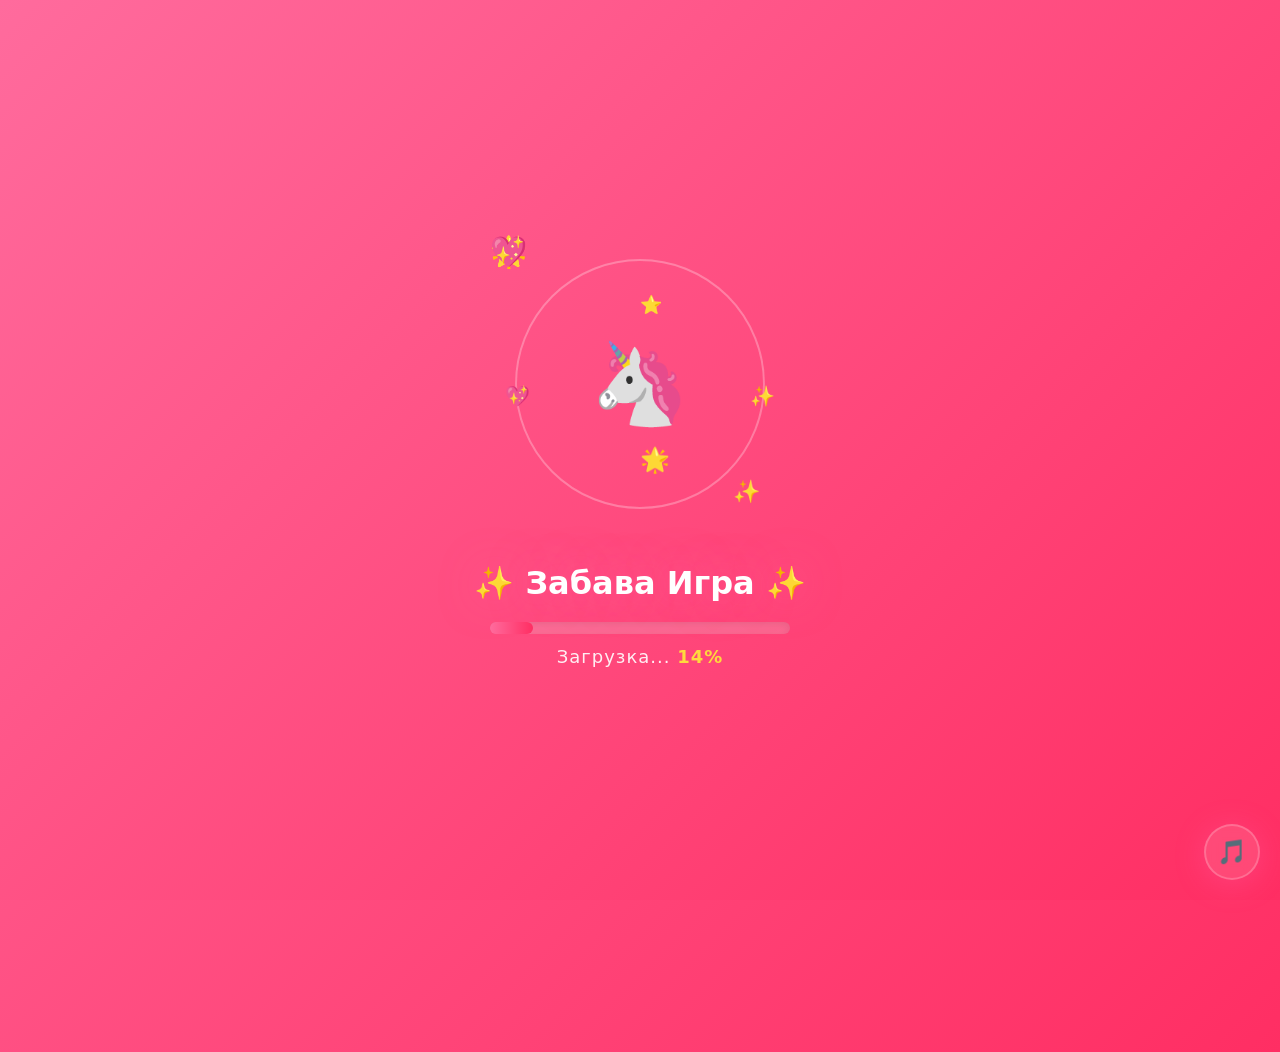
==== commit 7c7a0c80: "Update index.html" ====
--- a/index.html
+++ b/index.html
@@ -6,99 +6,18 @@
     <title>🦄 Забава Игра</title>
     <script src="https://telegram.org/js/telegram-web-app.js"></script>
     <style>
-        /* ===== ОСНОВНЫЕ СТИЛИ ===== */
-        * {
-            margin: 0;
-            padding: 0;
-            box-sizing: border-box;
-            font-family: 'Segoe UI', Roboto, 'Comic Sans MS', system-ui, sans-serif;
-        }
-
-        body {
-            min-height: 100vh;
-            background: linear-gradient(135deg, #ff6b9d, #ff2e63, #ff6b9d);
-            background-size: 200% 200%;
-            animation: bgGradient 6s ease-in-out infinite;
-            display: flex;
-            justify-content: center;
-            padding: 20px 12px;
-            color: #ffffff;
-            overflow-y: auto;
-            position: relative;
-        }
-
-        @keyframes bgGradient {
-            0% { background-position: 0% 50%; }
-            50% { background-position: 100% 50%; }
-            100% { background-position: 0% 50%; }
-        }
-
-        .sparkle {
-            position: fixed;
-            pointer-events: none;
-            z-index: 0;
-            font-size: 14px;
-            color: white;
-            opacity: 0.7;
-            animation: sparkleFall linear infinite;
-        }
-
-        @keyframes sparkleFall {
-            0% { transform: translateY(-20px) translateX(0) rotate(0deg); opacity: 0.8; }
-            100% { transform: translateY(110vh) translateX(50px) rotate(720deg); opacity: 0; }
-        }
-
-        #loadingScreen {
-            position: fixed;
-            top: 0;
-            left: 0;
-            width: 100%;
-            height: 100%;
-            z-index: 9999;
-            display: flex;
-            flex-direction: column;
-            align-items: center;
-            justify-content: center;
-            background: linear-gradient(135deg, #ff6b9d, #ff2e63, #ff6b9d);
-            background-size: 200% 200%;
-            animation: bgGradient 4s ease-in-out infinite;
-            transition: opacity 0.8s ease;
-            overflow: hidden;
-        }
-
-        #loadingScreen.hidden {
-            opacity: 0;
-            pointer-events: none;
-        }
-
-        .loading-animation {
-            position: relative;
-            width: 300px;
-            height: 300px;
-            margin-bottom: 30px;
-        }
-
-        .loading-animation .unicorn {
-            position: absolute;
-            top: 50%;
-            left: 50%;
-            transform: translate(-50%, -50%);
-            font-size: 80px;
-            animation: unicornFloat 3s ease-in-out infinite;
-            z-index: 2;
-        }
-
-        @keyframes unicornFloat {
-            0%, 100% { transform: translate(-50%, -50%) scale(1) rotate(-5deg); }
-            50% { transform: translate(-50%, -60%) scale(1.1) rotate(5deg); }
-        }
-
-        .loading-animation .orbit-star {
-            position: absolute;
-            font-size: 30px;
-            animation: orbitStar 8s linear infinite;
-        }
-
+        /* ===== ОСНОВНЫЕ СТИЛИ (сокращены для экономии места) ===== */
+        * { margin: 0; padding: 0; box-sizing: border-box; font-family: 'Segoe UI', Roboto, 'Comic Sans MS', system-ui, sans-serif; }
+        body { min-height: 100vh; background: linear-gradient(135deg, #ff6b9d, #ff2e63, #ff6b9d); background-size: 200% 200%; animation: bgGradient 6s ease-in-out infinite; display: flex; justify-content: center; padding: 20px 12px; color: #ffffff; overflow-y: auto; position: relative; }
+        @keyframes bgGradient { 0% { background-position: 0% 50%; } 50% { background-position: 100% 50%; } 100% { background-position: 0% 50%; } }
+        .sparkle { position: fixed; pointer-events: none; z-index: 0; font-size: 14px; color: white; opacity: 0.7; animation: sparkleFall linear infinite; }
+        @keyframes sparkleFall { 0% { transform: translateY(-20px) translateX(0) rotate(0deg); opacity: 0.8; } 100% { transform: translateY(110vh) translateX(50px) rotate(720deg); opacity: 0; } }
+        #loadingScreen { position: fixed; top: 0; left: 0; width: 100%; height: 100%; z-index: 9999; display: flex; flex-direction: column; align-items: center; justify-content: center; background: linear-gradient(135deg, #ff6b9d, #ff2e63, #ff6b9d); background-size: 200% 200%; animation: bgGradient 4s ease-in-out infinite; transition: opacity 0.8s ease; overflow: hidden; }
+        #loadingScreen.hidden { opacity: 0; pointer-events: none; }
+        .loading-animation { position: relative; width: 300px; height: 300px; margin-bottom: 30px; }
+        .loading-animation .unicorn { position: absolute; top: 50%; left: 50%; transform: translate(-50%, -50%); font-size: 80px; animation: unicornFloat 3s ease-in-out infinite; z-index: 2; }
+        @keyframes unicornFloat { 0%, 100% { transform: translate(-50%, -50%) scale(1) rotate(-5deg); } 50% { transform: translate(-50%, -60%) scale(1.1) rotate(5deg); } }
+        .loading-animation .orbit-star { position: absolute; font-size: 30px; animation: orbitStar 8s linear infinite; }
         .loading-animation .orbit-star:nth-child(1) { top: 10%; left: 10%; animation-delay: 0s; font-size: 25px; }
         .loading-animation .orbit-star:nth-child(2) { top: 5%; right: 15%; animation-delay: 1.5s; font-size: 20px; }
         .loading-animation .orbit-star:nth-child(3) { bottom: 15%; left: 5%; animation-delay: 3s; font-size: 28px; }
@@ -107,263 +26,38 @@
         .loading-animation .orbit-star:nth-child(6) { bottom: 20%; left: 50%; animation-delay: 7.5s; font-size: 24px; }
         .loading-animation .orbit-star:nth-child(7) { top: 50%; left: 5%; animation-delay: 2s; font-size: 20px; }
         .loading-animation .orbit-star:nth-child(8) { top: 50%; right: 5%; animation-delay: 5.5s; font-size: 20px; }
-
-        @keyframes orbitStar {
-            0% { transform: translate(0, 0) scale(1) rotate(0deg); opacity: 0.3; }
-            25% { transform: translate(30px, -40px) scale(1.3) rotate(90deg); opacity: 1; }
-            50% { transform: translate(60px, 0) scale(1) rotate(180deg); opacity: 0.8; }
-            75% { transform: translate(30px, 40px) scale(1.2) rotate(270deg); opacity: 1; }
-            100% { transform: translate(0, 0) scale(1) rotate(360deg); opacity: 0.3; }
-        }
-
-        .loading-animation .sparkle-ring {
-            position: absolute;
-            top: 50%;
-            left: 50%;
-            transform: translate(-50%, -50%);
-            width: 250px;
-            height: 250px;
-            border: 2px solid rgba(255, 255, 255, 0.1);
-            border-radius: 50%;
-            animation: ringPulse 3s ease-in-out infinite;
-        }
-
-        .loading-animation .sparkle-ring:nth-child(9) {
-            width: 200px;
-            height: 200px;
-            animation-delay: 0.5s;
-            border-color: rgba(255, 217, 61, 0.2);
-        }
-
-        .loading-animation .sparkle-ring:nth-child(10) {
-            width: 150px;
-            height: 150px;
-            animation-delay: 1s;
-            border-color: rgba(255, 255, 255, 0.15);
-        }
-
-        @keyframes ringPulse {
-            0%, 100% { transform: translate(-50%, -50%) scale(1); opacity: 0.5; }
-            50% { transform: translate(-50%, -50%) scale(1.1); opacity: 1; }
-        }
-
-        #loadingScreen h2 {
-            font-size: 32px;
-            font-weight: 700;
-            color: #ffffff;
-            text-shadow: 0 0 40px rgba(255, 105, 180, 0.5);
-            margin-bottom: 20px;
-            animation: shimmer 2s ease-in-out infinite;
-            z-index: 3;
-        }
-
-        @keyframes shimmer {
-            0%, 100% { transform: scale(1); }
-            50% { transform: scale(1.05); }
-        }
-
-        .loading-bar-container {
-            width: 300px;
-            max-width: 80%;
-            height: 12px;
-            background: rgba(255, 255, 255, 0.2);
-            border-radius: 20px;
-            overflow: hidden;
-            position: relative;
-            box-shadow: inset 0 2px 10px rgba(0,0,0,0.1);
-            z-index: 3;
-        }
-
-        .loading-bar {
-            height: 100%;
-            width: 0%;
-            background: linear-gradient(90deg, #ff6b9d, #ff2e63, #ffd93d, #ff6b9d);
-            background-size: 300% 100%;
-            animation: loadingGradient 2s linear infinite;
-            border-radius: 20px;
-            transition: width 0.3s ease;
-        }
-
-        @keyframes loadingGradient {
-            0% { background-position: 0% 0%; }
-            100% { background-position: 300% 0%; }
-        }
-
-        .loading-text {
-            margin-top: 12px;
-            font-size: 18px;
-            color: rgba(255, 255, 255, 0.9);
-            font-weight: 500;
-            letter-spacing: 1px;
-            z-index: 3;
-        }
-
-        .loading-percent {
-            font-weight: 700;
-            color: #ffd93d;
-        }
-
-        #app {
-            position: relative;
-            z-index: 1;
-            max-width: 500px;
-            width: 100%;
-            background: rgba(255, 255, 255, 0.12);
-            backdrop-filter: blur(20px);
-            -webkit-backdrop-filter: blur(20px);
-            border-radius: 48px 48px 32px 32px;
-            padding: 24px 20px 30px;
-            box-shadow: 0 20px 60px rgba(255, 105, 180, 0.2), inset 0 1px 0 rgba(255, 255, 255, 0.1);
-            border: 1px solid rgba(255, 255, 255, 0.15);
-            opacity: 0;
-            transform: translateY(30px) scale(0.95);
-            transition: all 0.6s cubic-bezier(0.34, 1.56, 0.64, 1);
-            margin-bottom: 80px;
-        }
-
-        #app.show {
-            opacity: 1;
-            transform: translateY(0) scale(1);
-        }
-
-        h1 {
-            font-size: 28px;
-            font-weight: 700;
-            text-align: center;
-            letter-spacing: 1px;
-            color: #ffffff;
-            text-shadow: 0 0 40px rgba(255, 105, 180, 0.3);
-            margin-bottom: 18px;
-        }
-
-        .user-card {
-            background: rgba(255, 255, 255, 0.08);
-            border-radius: 24px;
-            padding: 16px 18px;
-            display: grid;
-            grid-template-columns: 1fr 1fr;
-            gap: 8px 12px;
-            margin-bottom: 20px;
-            border: 1px solid rgba(255, 255, 255, 0.08);
-        }
-
-        .user-card .label {
-            font-size: 12px;
-            color: rgba(255, 255, 255, 0.6);
-            letter-spacing: 0.3px;
-        }
-
-        .user-card .value {
-            font-weight: 600;
-            text-align: right;
-            color: #ffffff;
-            font-size: 14px;
-            word-break: break-all;
-        }
-
-        .user-card .full {
-            grid-column: span 2;
-            text-align: center;
-            font-size: 13px;
-            font-weight: 500;
-            padding-top: 6px;
-            border-top: 1px solid rgba(255, 255, 255, 0.05);
-        }
-
-        #userUid {
-            cursor: pointer;
-            transition: 0.2s;
-            border-bottom: 1px dashed rgba(255, 255, 255, 0.2);
-        }
-
-        #userUid:hover {
-            color: #ffd93d;
-        }
-
-        .balance-grid {
-            display: flex;
-            gap: 14px;
-            margin: 12px 0 18px;
-        }
-
-        .balance-item {
-            flex: 1;
-            background: rgba(255, 255, 255, 0.06);
-            border-radius: 20px;
-            padding: 14px 8px;
-            text-align: center;
-            border: 1px solid rgba(255, 255, 255, 0.06);
-        }
-
-        .balance-item .num {
-            font-size: 28px;
-            font-weight: 800;
-            letter-spacing: 0.5px;
-        }
-
-        .balance-item .num.gold {
-            color: #ffd93d;
-            text-shadow: 0 0 30px rgba(255, 217, 61, 0.3);
-        }
-
-        .balance-item .num.cyan {
-            color: #7ed6df;
-            text-shadow: 0 0 30px rgba(126, 214, 223, 0.3);
-        }
-
-        .balance-item .lbl {
-            font-size: 12px;
-            color: rgba(255, 255, 255, 0.6);
-            margin-top: 4px;
-        }
-
-        .pet-status {
-            display: flex;
-            justify-content: space-between;
-            background: rgba(255, 255, 255, 0.06);
-            padding: 12px 16px;
-            border-radius: 40px;
-            border: 1px solid rgba(255, 255, 255, 0.06);
-            margin-bottom: 20px;
-            font-size: 14px;
-        }
-
-        .btn-grid {
-            display: grid;
-            grid-template-columns: 1fr 1fr 1fr;
-            gap: 14px 12px;
-            margin-top: 6px;
-        }
-
-        .btn {
-            position: relative;
-            display: inline-flex;
-            align-items: center;
-            justify-content: center;
-            gap: 6px;
-            padding: 16px 10px;
-            border: none;
-            border-radius: 20px;
-            font-size: 15px;
-            font-weight: 700;
-            color: #ffffff;
-            cursor: pointer;
-            transition: all 0.2s ease;
-            text-shadow: 0 2px 10px rgba(0,0,0,0.2);
-            letter-spacing: 0.3px;
-            box-shadow: 0 4px 15px rgba(0,0,0,0.15);
-        }
-
-        .btn:hover {
-            transform: translateY(-2px);
-            box-shadow: 0 6px 25px rgba(0,0,0,0.2);
-        }
-
-        .btn:active {
-            transform: translateY(2px) scale(0.97);
-            transition-duration: 0.08s;
-        }
-
+        @keyframes orbitStar { 0% { transform: translate(0, 0) scale(1) rotate(0deg); opacity: 0.3; } 25% { transform: translate(30px, -40px) scale(1.3) rotate(90deg); opacity: 1; } 50% { transform: translate(60px, 0) scale(1) rotate(180deg); opacity: 0.8; } 75% { transform: translate(30px, 40px) scale(1.2) rotate(270deg); opacity: 1; } 100% { transform: translate(0, 0) scale(1) rotate(360deg); opacity: 0.3; } }
+        .loading-animation .sparkle-ring { position: absolute; top: 50%; left: 50%; transform: translate(-50%, -50%); width: 250px; height: 250px; border: 2px solid rgba(255,255,255,0.1); border-radius: 50%; animation: ringPulse 3s ease-in-out infinite; }
+        .loading-animation .sparkle-ring:nth-child(9) { width: 200px; height: 200px; animation-delay: 0.5s; border-color: rgba(255,217,61,0.2); }
+        .loading-animation .sparkle-ring:nth-child(10) { width: 150px; height: 150px; animation-delay: 1s; border-color: rgba(255,255,255,0.15); }
+        @keyframes ringPulse { 0%, 100% { transform: translate(-50%, -50%) scale(1); opacity: 0.5; } 50% { transform: translate(-50%, -50%) scale(1.1); opacity: 1; } }
+        #loadingScreen h2 { font-size: 32px; font-weight: 700; color: #ffffff; text-shadow: 0 0 40px rgba(255,105,180,0.5); margin-bottom: 20px; animation: shimmer 2s ease-in-out infinite; z-index: 3; }
+        @keyframes shimmer { 0%, 100% { transform: scale(1); } 50% { transform: scale(1.05); } }
+        .loading-bar-container { width: 300px; max-width: 80%; height: 12px; background: rgba(255,255,255,0.2); border-radius: 20px; overflow: hidden; position: relative; box-shadow: inset 0 2px 10px rgba(0,0,0,0.1); z-index: 3; }
+        .loading-bar { height: 100%; width: 0%; background: linear-gradient(90deg, #ff6b9d, #ff2e63, #ffd93d, #ff6b9d); background-size: 300% 100%; animation: loadingGradient 2s linear infinite; border-radius: 20px; transition: width 0.3s ease; }
+        @keyframes loadingGradient { 0% { background-position: 0% 0%; } 100% { background-position: 300% 0%; } }
+        .loading-text { margin-top: 12px; font-size: 18px; color: rgba(255,255,255,0.9); font-weight: 500; letter-spacing: 1px; z-index: 3; }
+        .loading-percent { font-weight: 700; color: #ffd93d; }
+        #app { position: relative; z-index: 1; max-width: 500px; width: 100%; background: rgba(255,255,255,0.12); backdrop-filter: blur(20px); -webkit-backdrop-filter: blur(20px); border-radius: 48px 48px 32px 32px; padding: 24px 20px 30px; box-shadow: 0 20px 60px rgba(255,105,180,0.2), inset 0 1px 0 rgba(255,255,255,0.1); border: 1px solid rgba(255,255,255,0.15); opacity: 0; transform: translateY(30px) scale(0.95); transition: all 0.6s cubic-bezier(0.34,1.56,0.64,1); margin-bottom: 80px; }
+        #app.show { opacity: 1; transform: translateY(0) scale(1); }
+        h1 { font-size: 28px; font-weight: 700; text-align: center; letter-spacing: 1px; color: #ffffff; text-shadow: 0 0 40px rgba(255,105,180,0.3); margin-bottom: 18px; }
+        .user-card { background: rgba(255,255,255,0.08); border-radius: 24px; padding: 16px 18px; display: grid; grid-template-columns: 1fr 1fr; gap: 8px 12px; margin-bottom: 20px; border: 1px solid rgba(255,255,255,0.08); }
+        .user-card .label { font-size: 12px; color: rgba(255,255,255,0.6); letter-spacing: 0.3px; }
+        .user-card .value { font-weight: 600; text-align: right; color: #ffffff; font-size: 14px; word-break: break-all; }
+        .user-card .full { grid-column: span 2; text-align: center; font-size: 13px; font-weight: 500; padding-top: 6px; border-top: 1px solid rgba(255,255,255,0.05); }
+        #userUid { cursor: pointer; transition: 0.2s; border-bottom: 1px dashed rgba(255,255,255,0.2); }
+        #userUid:hover { color: #ffd93d; }
+        .balance-grid { display: flex; gap: 14px; margin: 12px 0 18px; }
+        .balance-item { flex: 1; background: rgba(255,255,255,0.06); border-radius: 20px; padding: 14px 8px; text-align: center; border: 1px solid rgba(255,255,255,0.06); }
+        .balance-item .num { font-size: 28px; font-weight: 800; letter-spacing: 0.5px; }
+        .balance-item .num.gold { color: #ffd93d; text-shadow: 0 0 30px rgba(255,217,61,0.3); }
+        .balance-item .num.cyan { color: #7ed6df; text-shadow: 0 0 30px rgba(126,214,223,0.3); }
+        .balance-item .lbl { font-size: 12px; color: rgba(255,255,255,0.6); margin-top: 4px; }
+        .pet-status { display: flex; justify-content: space-between; background: rgba(255,255,255,0.06); padding: 12px 16px; border-radius: 40px; border: 1px solid rgba(255,255,255,0.06); margin-bottom: 20px; font-size: 14px; }
+        .btn-grid { display: grid; grid-template-columns: 1fr 1fr 1fr; gap: 14px 12px; margin-top: 6px; }
+        .btn { position: relative; display: inline-flex; align-items: center; justify-content: center; gap: 6px; padding: 16px 10px; border: none; border-radius: 20px; font-size: 15px; font-weight: 700; color: #ffffff; cursor: pointer; transition: all 0.2s ease; text-shadow: 0 2px 10px rgba(0,0,0,0.2); letter-spacing: 0.3px; box-shadow: 0 4px 15px rgba(0,0,0,0.15); }
+        .btn:hover { transform: translateY(-2px); box-shadow: 0 6px 25px rgba(0,0,0,0.2); }
+        .btn:active { transform: translateY(2px) scale(0.97); transition-duration: 0.08s; }
         .btn:nth-child(1) { background: linear-gradient(135deg, #ff6b9d, #ff2e63); }
         .btn:nth-child(2) { background: linear-gradient(135deg, #a29bfe, #6c5ce7); }
         .btn:nth-child(3) { background: linear-gradient(135deg, #ffd93d, #f0932b); }
@@ -376,349 +70,68 @@
         .btn:nth-child(10) { background: linear-gradient(135deg, #ffd93d, #f0932b); }
         .btn:nth-child(11) { background: linear-gradient(135deg, #ff2e63, #e84393); }
         .btn:nth-child(12) { background: linear-gradient(135deg, #a29bfe, #6c5ce7); }
-
-        .btn.danger {
-            background: linear-gradient(135deg, #e74c3c, #c0392b) !important;
-        }
-
-        .btn.full {
-            grid-column: span 3;
-        }
-
-        .btn.small {
-            padding: 12px 10px;
-            font-size: 13px;
-        }
-
-        .btn:disabled {
-            opacity: 0.5;
-            transform: translateY(4px);
-            pointer-events: none;
-        }
-
-        #btnTrials {
-            background: linear-gradient(135deg, #ffd93d, #f0932b) !important;
-            border: 2px solid rgba(255, 215, 0, 0.3) !important;
-            font-size: 16px !important;
-            padding: 14px !important;
-            grid-column: span 3 !important;
-            color: #1a1a2e !important;
-            border-radius: 20px !important;
-            cursor: pointer !important;
-            font-weight: 700 !important;
-            transition: all 0.3s ease !important;
-            box-shadow: 0 4px 15px rgba(255, 215, 0, 0.2) !important;
-        }
-
-        #btnShop {
-            background: linear-gradient(135deg, #fd79a8, #e84393) !important;
-            border: 2px solid rgba(255, 215, 0, 0.2) !important;
-            font-size: 16px !important;
-            padding: 14px !important;
-            grid-column: span 3 !important;
-            color: white !important;
-            border-radius: 20px !important;
-            cursor: pointer !important;
-            font-weight: 700 !important;
-            transition: all 0.3s ease !important;
-        }
-
-        /* ===== СТИЛИ ДЛЯ ИСПЫТАНИЙ ===== */
-        #trialsOverlay {
-            position: fixed;
-            top: 0;
-            left: 0;
-            width: 100%;
-            height: 100%;
-            z-index: 9998;
-            background: linear-gradient(135deg, #1a0e3e, #0a0515, #1a0e3e);
-            background-size: 300% 300%;
-            animation: heroBgGradient 4s ease-in-out infinite;
-            display: none;
-            align-items: center;
-            justify-content: center;
-            padding: 20px;
-            overflow-y: auto;
-            flex-direction: column;
-        }
-        #trialsOverlay.active {
-            display: flex;
-        }
-
-        @keyframes heroBgGradient {
-            0% { background-position: 0% 50%; }
-            50% { background-position: 100% 50%; }
-            100% { background-position: 0% 50%; }
-        }
-
-        .trials-container {
-            max-width: 500px;
-            width: 100%;
-            padding: 20px;
-            max-height: 90vh;
-            overflow-y: auto;
-        }
-        .trials-container h2 {
-            text-align: center;
-            color: #fff;
-            font-size: 28px;
-            margin-bottom: 5px;
-        }
-        .trials-container .subtitle {
-            text-align: center;
-            color: rgba(255,255,255,0.5);
-            font-size: 14px;
-            margin-bottom: 20px;
-        }
-
-        .trial-card {
-            background: rgba(255,255,255,0.05);
-            border-radius: 16px;
-            padding: 18px 20px;
-            margin-bottom: 12px;
-            border: 2px solid rgba(255,255,255,0.05);
-            transition: all 0.3s ease;
-            display: flex;
-            align-items: center;
-            justify-content: space-between;
-        }
-        .trial-card:hover {
-            transform: translateX(5px);
-            background: rgba(255,255,255,0.08);
-        }
-        .trial-card.locked {
-            opacity: 0.5;
-            cursor: default;
-        }
-        .trial-card.locked:hover {
-            transform: none;
-        }
-        .trial-card.completed {
-            border-color: rgba(255, 217, 61, 0.3);
-            background: rgba(255, 217, 61, 0.05);
-        }
-        .trial-card .trial-left {
-            display: flex;
-            align-items: center;
-            gap: 15px;
-            flex: 1;
-        }
-        .trial-card .trial-num {
-            font-size: 24px;
-            font-weight: 700;
-            color: rgba(255,255,255,0.1);
-            min-width: 30px;
-        }
-        .trial-card .trial-info .trial-name {
-            font-size: 18px;
-            font-weight: 700;
-            color: #fff;
-        }
-        .trial-card .trial-info .trial-desc {
-            font-size: 13px;
-            color: rgba(255,255,255,0.5);
-        }
-        .trial-card .trial-right {
-            display: flex;
-            flex-direction: column;
-            align-items: flex-end;
-            gap: 4px;
-        }
-        .trial-card .trial-price {
-            font-size: 14px;
-            color: #ffd93d;
-            font-weight: 700;
-        }
-        .trial-card .trial-price.free {
-            color: #7ed6df;
-        }
-        .trial-card .trial-status {
-            font-size: 18px;
-        }
+        .btn.danger { background: linear-gradient(135deg, #e74c3c, #c0392b) !important; }
+        .btn.full { grid-column: span 3; }
+        .btn.small { padding: 12px 10px; font-size: 13px; }
+        .btn:disabled { opacity: 0.5; transform: translateY(4px); pointer-events: none; }
+        #btnTrials { background: linear-gradient(135deg, #ffd93d, #f0932b) !important; border: 2px solid rgba(255,215,0,0.3) !important; font-size: 16px !important; padding: 14px !important; grid-column: span 3 !important; color: #1a1a2e !important; border-radius: 20px !important; cursor: pointer !important; font-weight: 700 !important; transition: all 0.3s ease !important; box-shadow: 0 4px 15px rgba(255,215,0,0.2) !important; }
+        #btnShop { background: linear-gradient(135deg, #fd79a8, #e84393) !important; border: 2px solid rgba(255,215,0,0.2) !important; font-size: 16px !important; padding: 14px !important; grid-column: span 3 !important; color: white !important; border-radius: 20px !important; cursor: pointer !important; font-weight: 700 !important; transition: all 0.3s ease !important; }
+
+        /* ===== ИСПЫТАНИЯ ===== */
+        #trialsOverlay { position: fixed; top: 0; left: 0; width: 100%; height: 100%; z-index: 9998; background: linear-gradient(135deg, #1a0e3e, #0a0515, #1a0e3e); background-size: 300% 300%; animation: heroBgGradient 4s ease-in-out infinite; display: none; align-items: center; justify-content: center; padding: 20px; overflow-y: auto; flex-direction: column; }
+        #trialsOverlay.active { display: flex; }
+        @keyframes heroBgGradient { 0% { background-position: 0% 50%; } 50% { background-position: 100% 50%; } 100% { background-position: 0% 50%; } }
+        .trials-container { max-width: 500px; width: 100%; padding: 20px; max-height: 90vh; overflow-y: auto; }
+        .trials-container h2 { text-align: center; color: #fff; font-size: 28px; margin-bottom: 5px; }
+        .trials-container .subtitle { text-align: center; color: rgba(255,255,255,0.5); font-size: 14px; margin-bottom: 20px; }
+        .trial-card { background: rgba(255,255,255,0.05); border-radius: 16px; padding: 18px 20px; margin-bottom: 12px; border: 2px solid rgba(255,255,255,0.05); transition: all 0.3s ease; display: flex; align-items: center; justify-content: space-between; flex-wrap: wrap; gap: 10px; }
+        .trial-card:hover { transform: translateX(5px); background: rgba(255,255,255,0.08); }
+        .trial-card.locked { opacity: 0.5; cursor: default; }
+        .trial-card.locked:hover { transform: none; }
+        .trial-card.completed { border-color: rgba(255,217,61,0.3); background: rgba(255,217,61,0.05); }
+        .trial-card .trial-left { display: flex; align-items: center; gap: 15px; flex: 1; min-width: 150px; }
+        .trial-card .trial-num { font-size: 28px; font-weight: 700; color: rgba(255,255,255,0.1); min-width: 35px; }
+        .trial-card .trial-info .trial-name { font-size: 18px; font-weight: 700; color: #fff; }
+        .trial-card .trial-info .trial-desc { font-size: 13px; color: rgba(255,255,255,0.5); }
+        .trial-card .trial-right { display: flex; flex-direction: column; align-items: flex-end; gap: 4px; }
+        .trial-card .trial-price { font-size: 14px; color: #ffd93d; font-weight: 700; }
+        .trial-card .trial-price.free { color: #7ed6df; }
+        .trial-card .trial-price .replay { font-size: 11px; color: rgba(255,255,255,0.4); }
+        .trial-card .trial-status { font-size: 16px; }
         .trial-card .trial-status.locked { color: #ff4757; }
         .trial-card .trial-status.done { color: #ffd93d; }
         .trial-card .trial-status.available { color: #7ed6df; }
 
-        .trial-btn {
-            padding: 6px 18px;
-            border: none;
-            border-radius: 12px;
-            font-size: 13px;
-            font-weight: 700;
-            cursor: pointer;
-            transition: all 0.3s ease;
-            background: linear-gradient(135deg, #ff6b9d, #ff2e63);
-            color: #fff;
-        }
-        .trial-btn:hover {
-            transform: scale(1.05);
-        }
-        .trial-btn:disabled {
-            opacity: 0.3;
-            cursor: not-allowed;
-            transform: none !important;
-        }
-        .trial-btn.buy {
-            background: linear-gradient(135deg, #ffd93d, #f0932b);
-            color: #1a1a2e;
-        }
-        .trial-btn.play {
-            background: linear-gradient(135deg, #55efc4, #00b894);
-            color: #1a1a2e;
-        }
-        .trial-btn.done {
-            background: rgba(255,255,255,0.1);
-            color: rgba(255,255,255,0.3);
-            cursor: default;
-        }
-
-        .trials-back-btn {
-            width: 100%;
-            padding: 16px;
-            border: none;
-            border-radius: 20px;
-            background: rgba(255,255,255,0.1);
-            color: #fff;
-            font-size: 18px;
-            font-weight: 700;
-            cursor: pointer;
-            margin-top: 15px;
-            transition: all 0.3s ease;
-        }
-        .trials-back-btn:hover {
-            background: rgba(255,255,255,0.2);
-        }
-
-        /* ===== СТИЛИ ДЛЯ ИГРЫ ИСПЫТАНИЯ ===== */
-        #trialGameOverlay {
-            position: fixed;
-            top: 0;
-            left: 0;
-            width: 100%;
-            height: 100%;
-            z-index: 9999;
-            background: linear-gradient(135deg, #0a0515, #1a0e3e, #0a0515);
-            background-size: 300% 300%;
-            animation: heroBgGradient 6s ease-in-out infinite;
-            display: none;
-            flex-direction: column;
-            align-items: center;
-            padding: 20px;
-            overflow: hidden;
-        }
-        #trialGameOverlay.active {
-            display: flex;
-        }
-
-        #trialTopPanel {
-            width: 100%;
-            max-width: 500px;
-            display: flex;
-            justify-content: space-between;
-            align-items: center;
-            padding: 15px 20px;
-            background: rgba(255, 255, 255, 0.05);
-            border-radius: 20px;
-            backdrop-filter: blur(10px);
-            border: 1px solid rgba(255, 255, 255, 0.1);
-            z-index: 2;
-            margin-bottom: 15px;
-        }
+        .trial-btn { padding: 6px 18px; border: none; border-radius: 12px; font-size: 13px; font-weight: 700; cursor: pointer; transition: all 0.3s ease; background: linear-gradient(135deg, #ff6b9d, #ff2e63); color: #fff; }
+        .trial-btn:hover { transform: scale(1.05); }
+        .trial-btn:disabled { opacity: 0.3; cursor: not-allowed; transform: none !important; }
+        .trial-btn.buy { background: linear-gradient(135deg, #ffd93d, #f0932b); color: #1a1a2e; }
+        .trial-btn.play { background: linear-gradient(135deg, #55efc4, #00b894); color: #1a1a2e; }
+        .trial-btn.replay { background: linear-gradient(135deg, #a29bfe, #6c5ce7); color: #fff; }
+        .trial-btn.done { background: rgba(255,255,255,0.1); color: rgba(255,255,255,0.3); cursor: default; }
+
+        .trials-back-btn { width: 100%; padding: 16px; border: none; border-radius: 20px; background: rgba(255,255,255,0.1); color: #fff; font-size: 18px; font-weight: 700; cursor: pointer; margin-top: 15px; transition: all 0.3s ease; }
+        .trials-back-btn:hover { background: rgba(255,255,255,0.2); }
+
+        /* ===== ИГРА ИСПЫТАНИЯ ===== */
+        #trialGameOverlay { position: fixed; top: 0; left: 0; width: 100%; height: 100%; z-index: 9999; background: linear-gradient(135deg, #0a0515, #1a0e3e, #0a0515); background-size: 300% 300%; animation: heroBgGradient 6s ease-in-out infinite; display: none; flex-direction: column; align-items: center; padding: 20px; overflow: hidden; }
+        #trialGameOverlay.active { display: flex; }
+        #trialTopPanel { width: 100%; max-width: 500px; display: flex; justify-content: space-between; align-items: center; padding: 15px 20px; background: rgba(255,255,255,0.05); border-radius: 20px; backdrop-filter: blur(10px); border: 1px solid rgba(255,255,255,0.1); z-index: 2; margin-bottom: 15px; }
         #trialTopPanel .trial-title { color: #fff; font-weight: 700; }
         #trialTopPanel .trial-progress { color: #ffd93d; font-weight: 700; }
         #trialTopPanel .trial-timer { color: #7ed6df; font-weight: 700; }
-
-        #trialGameContainer {
-            width: 100%;
-            max-width: 500px;
-            flex: 1;
-            position: relative;
-            border-radius: 30px;
-            overflow: hidden;
-            background: rgba(0, 0, 0, 0.3);
-            border: 1px solid rgba(255, 255, 255, 0.05);
-            display: flex;
-            flex-direction: column;
-            align-items: center;
-            justify-content: center;
-            padding: 20px;
-        }
-
-        .trial-game-btn {
-            padding: 15px 40px;
-            border: none;
-            border-radius: 30px;
-            font-size: 20px;
-            font-weight: 700;
-            cursor: pointer;
-            transition: all 0.3s ease;
-            margin: 5px;
-        }
-        .trial-game-btn:hover {
-            transform: scale(1.05);
-        }
-        .trial-game-btn.primary {
-            background: linear-gradient(135deg, #ff6b9d, #ff2e63);
-            color: #fff;
-            box-shadow: 0 0 40px rgba(255, 105, 180, 0.3);
-        }
-        .trial-game-btn:disabled {
-            opacity: 0.5;
-            cursor: not-allowed;
-            transform: none !important;
-        }
-
-        .trial-click-star {
-            font-size: 80px;
-            cursor: pointer;
-            user-select: none;
-            transition: transform 0.1s;
-            text-shadow: 0 0 40px rgba(255, 215, 0, 0.3);
-        }
-        .trial-click-star:hover {
-            transform: scale(1.1);
-        }
-        .trial-click-star.pop {
-            animation: trialPop 0.2s ease;
-        }
-        @keyframes trialPop {
-            0% { transform: scale(1); }
-            50% { transform: scale(1.4); color: #ffd93d; }
-            100% { transform: scale(1); }
-        }
-
-        .trial-progress-bar {
-            width: 80%;
-            max-width: 300px;
-            height: 8px;
-            background: rgba(255,255,255,0.1);
-            border-radius: 10px;
-            overflow: hidden;
-            margin: 15px 0;
-        }
-        .trial-progress-bar .fill {
-            height: 100%;
-            width: 0%;
-            background: linear-gradient(90deg, #ffd93d, #f0932b);
-            border-radius: 10px;
-            transition: width 0.3s ease;
-        }
-
-        .trial-result {
-            position: absolute;
-            top: 50%;
-            left: 50%;
-            transform: translate(-50%, -50%);
-            text-align: center;
-            z-index: 10;
-            background: rgba(0, 0, 0, 0.85);
-            padding: 40px;
-            border-radius: 30px;
-            backdrop-filter: blur(10px);
-            border: 1px solid rgba(255, 255, 255, 0.1);
-            min-width: 280px;
-            animation: scaleUp 0.3s ease;
-        }
+        #trialGameContainer { width: 100%; max-width: 500px; flex: 1; position: relative; border-radius: 30px; overflow: hidden; background: rgba(0,0,0,0.3); border: 1px solid rgba(255,255,255,0.05); display: flex; flex-direction: column; align-items: center; justify-content: center; padding: 20px; }
+        .trial-game-btn { padding: 15px 40px; border: none; border-radius: 30px; font-size: 20px; font-weight: 700; cursor: pointer; transition: all 0.3s ease; margin: 5px; }
+        .trial-game-btn:hover { transform: scale(1.05); }
+        .trial-game-btn.primary { background: linear-gradient(135deg, #ff6b9d, #ff2e63); color: #fff; box-shadow: 0 0 40px rgba(255,105,180,0.3); }
+        .trial-game-btn:disabled { opacity: 0.5; cursor: not-allowed; transform: none !important; }
+        .trial-click-star { font-size: 80px; cursor: pointer; user-select: none; transition: transform 0.1s; text-shadow: 0 0 40px rgba(255,215,0,0.3); }
+        .trial-click-star:hover { transform: scale(1.1); }
+        .trial-click-star.pop { animation: trialPop 0.2s ease; }
+        @keyframes trialPop { 0% { transform: scale(1); } 50% { transform: scale(1.4); color: #ffd93d; } 100% { transform: scale(1); } }
+        .trial-progress-bar { width: 80%; max-width: 300px; height: 8px; background: rgba(255,255,255,0.1); border-radius: 10px; overflow: hidden; margin: 15px 0; }
+        .trial-progress-bar .fill { height: 100%; width: 0%; background: linear-gradient(90deg, #ffd93d, #f0932b); border-radius: 10px; transition: width 0.3s ease; }
+        .trial-result { position: absolute; top: 50%; left: 50%; transform: translate(-50%, -50%); text-align: center; z-index: 10; background: rgba(0,0,0,0.85); padding: 40px; border-radius: 30px; backdrop-filter: blur(10px); border: 1px solid rgba(255,255,255,0.1); min-width: 280px; animation: scaleUp 0.3s ease; }
         .trial-result .big { font-size: 60px; margin-bottom: 15px; }
         .trial-result .title { font-size: 28px; font-weight: 700; }
         .trial-result .title.win { color: #ffd93d; }
@@ -726,324 +139,72 @@
         .trial-result .desc { font-size: 18px; color: rgba(255,255,255,0.8); margin: 10px 0; }
         .trial-result .reward { font-size: 16px; color: #7ed6df; margin: 10px 0; }
 
-        .wheel-overlay {
-            display: none;
-            position: fixed;
-            inset: 0;
-            background: rgba(255, 105, 180, 0.3);
-            backdrop-filter: blur(10px);
-            z-index: 1000;
-            align-items: center;
-            justify-content: center;
-            padding: 20px;
-            animation: fadeIn 0.25s ease;
-        }
-        .wheel-overlay.active {
-            display: flex;
-        }
-        .wheel-container {
-            background: rgba(255, 255, 255, 0.12);
-            backdrop-filter: blur(20px);
-            border-radius: 48px;
-            padding: 28px 24px 32px;
-            max-width: 440px;
-            width: 100%;
-            border: 1px solid rgba(255, 255, 255, 0.1);
-            box-shadow: 0 30px 80px rgba(255, 105, 180, 0.3);
-            animation: scaleUp 0.25s ease;
-        }
-        .wheel-container h2 {
-            text-align: center;
-            margin-bottom: 12px;
-            color: #ffffff;
-            text-shadow: 0 0 40px rgba(255, 105, 180, 0.3);
-        }
-        .wheel-wrapper {
-            position: relative;
-            margin: 0 auto;
-            max-width: 320px;
-        }
-        #wheelCanvas {
-            display: block;
-            width: 100%;
-            height: auto;
-            aspect-ratio: 1/1;
-            border-radius: 50%;
-            box-shadow: 0 0 60px rgba(255, 105, 180, 0.2);
-            cursor: pointer;
-        }
-        .wheel-center {
-            position: absolute;
-            top: 50%;
-            left: 50%;
-            transform: translate(-50%, -50%);
-            font-size: 36px;
-            text-shadow: 0 0 30px rgba(255, 105, 180, 0.5);
-            pointer-events: none;
-        }
-        .wheel-result {
-            text-align: center;
-            font-size: 18px;
-            font-weight: 600;
-            padding: 12px 0 6px;
-            min-height: 50px;
-            color: #ffffff;
-        }
-        .wheel-actions {
-            display: flex;
-            gap: 12px;
-        }
-        .wheel-actions .btn {
-            flex: 1;
-        }
-
-        .modal-overlay {
-            display: none;
-            position: fixed;
-            inset: 0;
-            background: rgba(255, 105, 180, 0.3);
-            backdrop-filter: blur(8px);
-            z-index: 2000;
-            align-items: center;
-            justify-content: center;
-            padding: 20px;
-            animation: fadeIn 0.2s ease;
-        }
-        .modal-overlay.active {
-            display: flex;
-        }
-        .modal {
-            background: rgba(255, 255, 255, 0.12);
-            backdrop-filter: blur(20px);
-            border-radius: 40px;
-            padding: 28px 24px 30px;
-            max-width: 440px;
-            width: 100%;
-            max-height: 85vh;
-            overflow-y: auto;
-            border: 1px solid rgba(255, 255, 255, 0.1);
-            box-shadow: 0 30px 80px rgba(255, 105, 180, 0.3);
-            animation: scaleUp 0.2s ease;
-        }
-        .modal h2 {
-            text-align: center;
-            margin-bottom: 16px;
-            font-size: 22px;
-            color: #ffffff;
-        }
-        .modal input {
-            background: rgba(255, 255, 255, 0.1);
-            border: 1px solid rgba(255, 255, 255, 0.08);
-            border-radius: 12px;
-            padding: 12px 16px;
-            color: #ffffff;
-            font-size: 15px;
-            width: 100%;
-            outline: none;
-            transition: 0.3s;
-        }
-        .modal input:focus {
-            border-color: #ffd93d;
-            box-shadow: 0 0 20px rgba(255, 217, 61, 0.1);
-        }
-        .modal .btn {
-            margin-top: 8px;
-        }
-
-        #toast {
-            position: fixed;
-            bottom: 30px;
-            left: 50%;
-            transform: translateX(-50%) translateY(80px);
-            background: rgba(255, 255, 255, 0.12);
-            backdrop-filter: blur(12px);
-            padding: 14px 28px;
-            border-radius: 20px;
-            color: #ffffff;
-            font-weight: 500;
-            font-size: 15px;
-            box-shadow: 0 12px 40px rgba(255, 105, 180, 0.3);
-            border: 1px solid rgba(255, 255, 255, 0.1);
-            z-index: 9999;
-            transition: 0.3s cubic-bezier(0.2, 0.9, 0.3, 1.2);
-            opacity: 0;
-            pointer-events: none;
-            white-space: nowrap;
-            max-width: 90%;
-            text-align: center;
-        }
-        #toast.show {
-            opacity: 1;
-            transform: translateX(-50%) translateY(0);
-        }
-
-        .clicker-star {
-            font-size: 72px;
-            cursor: pointer;
-            user-select: none;
-            margin: 6px 0;
-            transition: 0.1s;
-        }
-        .clicker-star.pop {
-            animation: popStar 0.2s ease;
-        }
-        @keyframes popStar {
-            0% { transform: scale(1); }
-            50% { transform: scale(1.3); color: #ffd93d; }
-            100% { transform: scale(1); }
-        }
-        .clicker-progress {
-            width: 100%;
-            height: 10px;
-            background: rgba(255, 255, 255, 0.1);
-            border-radius: 20px;
-            margin: 8px 0;
-            overflow: hidden;
-        }
-        .clicker-progress .fill {
-            height: 100%;
-            width: 0%;
-            background: linear-gradient(90deg, #ff6b9d, #ffd93d);
-            border-radius: 20px;
-            transition: 0.2s;
-        }
-
-        #musicBtn {
-            position: fixed;
-            bottom: 20px;
-            right: 20px;
-            width: 56px;
-            height: 56px;
-            border-radius: 50%;
-            background: rgba(255, 255, 255, 0.12);
-            backdrop-filter: blur(8px);
-            border: 2px solid rgba(255, 255, 255, 0.2);
-            cursor: pointer;
-            display: flex;
-            align-items: center;
-            justify-content: center;
-            font-size: 24px;
-            color: #ffffff;
-            box-shadow: 0 4px 30px rgba(255, 105, 180, 0.3);
-            z-index: 9999;
-            transition: all 0.3s ease;
-        }
-        #musicBtn:hover {
-            transform: scale(1.1);
-            border-color: rgba(255, 255, 255, 0.4);
-        }
-        #musicBtn:active {
-            transform: scale(0.95);
-        }
-
-        @keyframes fadeIn {
-            from { opacity: 0; }
-            to { opacity: 1; }
-        }
-        @keyframes scaleUp {
-            from { opacity: 0; transform: scale(0.92); }
-            to { opacity: 1; transform: scale(1); }
-        }
-
-        .chat-container {
-            max-height: 200px;
-            overflow-y: auto;
-            background: rgba(0, 0, 0, 0.2);
-            border-radius: 12px;
-            padding: 12px;
-            margin: 8px 0;
-            font-size: 14px;
-        }
+        /* ===== ИГРА "НАЙДИ ЦВЕТ" ===== */
+        .color-grid { display: grid; grid-template-columns: 1fr 1fr 1fr; gap: 15px; width: 100%; max-width: 300px; margin: 10px 0; }
+        .color-btn { width: 80px; height: 80px; border-radius: 16px; border: 3px solid rgba(255,255,255,0.1); cursor: pointer; transition: all 0.2s ease; }
+        .color-btn:hover { transform: scale(1.05); }
+        .color-btn:active { transform: scale(0.95); }
+        .color-btn.correct { border-color: #ffd93d; box-shadow: 0 0 30px rgba(255,217,61,0.3); }
+
+        /* ===== ИГРА "ЗАПОМНИ" ===== */
+        .memory-grid { display: grid; grid-template-columns: 1fr 1fr 1fr; gap: 10px; width: 100%; max-width: 250px; margin: 10px 0; }
+        .memory-card { width: 70px; height: 70px; border-radius: 16px; background: rgba(255,255,255,0.05); border: 2px solid rgba(255,255,255,0.1); cursor: pointer; display: flex; align-items: center; justify-content: center; font-size: 30px; transition: all 0.2s ease; user-select: none; }
+        .memory-card:hover { transform: scale(1.05); background: rgba(255,255,255,0.08); }
+        .memory-card.flipped { background: rgba(255,217,61,0.15); border-color: #ffd93d; }
+        .memory-card.matched { opacity: 0.3; cursor: default; }
+
+        .wheel-overlay { display: none; position: fixed; inset: 0; background: rgba(255,105,180,0.3); backdrop-filter: blur(10px); z-index: 1000; align-items: center; justify-content: center; padding: 20px; animation: fadeIn 0.25s ease; }
+        .wheel-overlay.active { display: flex; }
+        .wheel-container { background: rgba(255,255,255,0.12); backdrop-filter: blur(20px); border-radius: 48px; padding: 28px 24px 32px; max-width: 440px; width: 100%; border: 1px solid rgba(255,255,255,0.1); box-shadow: 0 30px 80px rgba(255,105,180,0.3); animation: scaleUp 0.25s ease; }
+        .wheel-container h2 { text-align: center; margin-bottom: 12px; color: #ffffff; text-shadow: 0 0 40px rgba(255,105,180,0.3); }
+        .wheel-wrapper { position: relative; margin: 0 auto; max-width: 320px; }
+        #wheelCanvas { display: block; width: 100%; height: auto; aspect-ratio: 1/1; border-radius: 50%; box-shadow: 0 0 60px rgba(255,105,180,0.2); cursor: pointer; }
+        .wheel-center { position: absolute; top: 50%; left: 50%; transform: translate(-50%, -50%); font-size: 36px; text-shadow: 0 0 30px rgba(255,105,180,0.5); pointer-events: none; }
+        .wheel-result { text-align: center; font-size: 18px; font-weight: 600; padding: 12px 0 6px; min-height: 50px; color: #ffffff; }
+        .wheel-actions { display: flex; gap: 12px; }
+        .wheel-actions .btn { flex: 1; }
+        .modal-overlay { display: none; position: fixed; inset: 0; background: rgba(255,105,180,0.3); backdrop-filter: blur(8px); z-index: 2000; align-items: center; justify-content: center; padding: 20px; animation: fadeIn 0.2s ease; }
+        .modal-overlay.active { display: flex; }
+        .modal { background: rgba(255,255,255,0.12); backdrop-filter: blur(20px); border-radius: 40px; padding: 28px 24px 30px; max-width: 440px; width: 100%; max-height: 85vh; overflow-y: auto; border: 1px solid rgba(255,255,255,0.1); box-shadow: 0 30px 80px rgba(255,105,180,0.3); animation: scaleUp 0.2s ease; }
+        .modal h2 { text-align: center; margin-bottom: 16px; font-size: 22px; color: #ffffff; }
+        .modal input { background: rgba(255,255,255,0.1); border: 1px solid rgba(255,255,255,0.08); border-radius: 12px; padding: 12px 16px; color: #ffffff; font-size: 15px; width: 100%; outline: none; transition: 0.3s; }
+        .modal input:focus { border-color: #ffd93d; box-shadow: 0 0 20px rgba(255,217,61,0.1); }
+        .modal .btn { margin-top: 8px; }
+        #toast { position: fixed; bottom: 30px; left: 50%; transform: translateX(-50%) translateY(80px); background: rgba(255,255,255,0.12); backdrop-filter: blur(12px); padding: 14px 28px; border-radius: 20px; color: #ffffff; font-weight: 500; font-size: 15px; box-shadow: 0 12px 40px rgba(255,105,180,0.3); border: 1px solid rgba(255,255,255,0.1); z-index: 9999; transition: 0.3s cubic-bezier(0.2,0.9,0.3,1.2); opacity: 0; pointer-events: none; white-space: nowrap; max-width: 90%; text-align: center; }
+        #toast.show { opacity: 1; transform: translateX(-50%) translateY(0); }
+        .clicker-star { font-size: 72px; cursor: pointer; user-select: none; margin: 6px 0; transition: 0.1s; }
+        .clicker-star.pop { animation: popStar 0.2s ease; }
+        @keyframes popStar { 0% { transform: scale(1); } 50% { transform: scale(1.3); color: #ffd93d; } 100% { transform: scale(1); } }
+        .clicker-progress { width: 100%; height: 10px; background: rgba(255,255,255,0.1); border-radius: 20px; margin: 8px 0; overflow: hidden; }
+        .clicker-progress .fill { height: 100%; width: 0%; background: linear-gradient(90deg, #ff6b9d, #ffd93d); border-radius: 20px; transition: 0.2s; }
+        #musicBtn { position: fixed; bottom: 20px; right: 20px; width: 56px; height: 56px; border-radius: 50%; background: rgba(255,255,255,0.12); backdrop-filter: blur(8px); border: 2px solid rgba(255,255,255,0.2); cursor: pointer; display: flex; align-items: center; justify-content: center; font-size: 24px; color: #ffffff; box-shadow: 0 4px 30px rgba(255,105,180,0.3); z-index: 9999; transition: all 0.3s ease; }
+        #musicBtn:hover { transform: scale(1.1); border-color: rgba(255,255,255,0.4); }
+        #musicBtn:active { transform: scale(0.95); }
+        @keyframes fadeIn { from { opacity: 0; } to { opacity: 1; } }
+        @keyframes scaleUp { from { opacity: 0; transform: scale(0.92); } to { opacity: 1; transform: scale(1); } }
+        .chat-container { max-height: 200px; overflow-y: auto; background: rgba(0,0,0,0.2); border-radius: 12px; padding: 12px; margin: 8px 0; font-size: 14px; }
         .chat-container .msg.user { color: #7ed6df; }
         .chat-container .msg.admin { color: #ffd93d; }
-        .chat-container .msg .time {
-            font-size: 10px;
-            color: rgba(255,255,255,0.4);
-            margin-left: 10px;
-        }
-        .scrollable {
-            max-height: 300px;
-            overflow-y: auto;
-        }
-
-        #contestBanner {
-            background: rgba(255, 217, 61, 0.1);
-            border-radius: 40px;
-            padding: 12px 18px;
-            text-align: center;
-            border: 1px solid rgba(255, 217, 61, 0.15);
-            margin-bottom: 18px;
-        }
-        #contestBanner .title {
-            font-weight: 700;
-            font-size: 16px;
-            color: #ffd93d;
-        }
-        #contestBanner .timer {
-            font-size: 26px;
-            font-weight: 700;
-            font-variant-numeric: tabular-nums;
-            color: #ffffff;
-        }
-
-        .leaderboard-table {
-            width: 100%;
-            border-collapse: collapse;
-            margin: 10px 0;
-        }
-        .leaderboard-table th {
-            padding: 8px;
-            text-align: left;
-            color: rgba(255,255,255,0.5);
-            border-bottom: 1px solid rgba(255, 255, 255, 0.05);
-        }
-        .leaderboard-table td {
-            padding: 8px;
-            color: #fff;
-            border-bottom: 1px solid rgba(255, 255, 255, 0.03);
-        }
-
-        .admin-panel .btn {
-            font-size: 13px;
-            padding: 10px 6px;
-        }
-
-        .code-item {
-            display: flex;
-            justify-content: space-between;
-            align-items: center;
-            padding: 8px 12px;
-            margin: 4px 0;
-            background: rgba(255, 255, 255, 0.05);
-            border-radius: 8px;
-        }
-        .code-text {
-            cursor: pointer;
-            color: #ffd93d;
-            font-weight: bold;
-        }
-        .code-type {
-            color: rgba(255,255,255,0.5);
-            font-size: 12px;
-        }
-        .code-delete {
-            cursor: pointer;
-            color: #ff4757;
-            font-weight: bold;
-        }
+        .chat-container .msg .time { font-size: 10px; color: rgba(255,255,255,0.4); margin-left: 10px; }
+        .scrollable { max-height: 300px; overflow-y: auto; }
+        #contestBanner { background: rgba(255,217,61,0.1); border-radius: 40px; padding: 12px 18px; text-align: center; border: 1px solid rgba(255,217,61,0.15); margin-bottom: 18px; }
+        #contestBanner .title { font-weight: 700; font-size: 16px; color: #ffd93d; }
+        #contestBanner .timer { font-size: 26px; font-weight: 700; font-variant-numeric: tabular-nums; color: #ffffff; }
+        .leaderboard-table { width: 100%; border-collapse: collapse; margin: 10px 0; }
+        .leaderboard-table th { padding: 8px; text-align: left; color: rgba(255,255,255,0.5); border-bottom: 1px solid rgba(255,255,255,0.05); }
+        .leaderboard-table td { padding: 8px; color: #fff; border-bottom: 1px solid rgba(255,255,255,0.03); }
+        .admin-panel .btn { font-size: 13px; padding: 10px 6px; }
+        .code-item { display: flex; justify-content: space-between; align-items: center; padding: 8px 12px; margin: 4px 0; background: rgba(255,255,255,0.05); border-radius: 8px; }
+        .code-text { cursor: pointer; color: #ffd93d; font-weight: bold; }
+        .code-type { color: rgba(255,255,255,0.5); font-size: 12px; }
+        .code-delete { cursor: pointer; color: #ff4757; font-weight: bold; }
 
         @media (max-width: 420px) {
             .btn-grid { gap: 10px; }
             .btn { font-size: 13px; padding: 14px 6px; }
             .balance-item .num { font-size: 24px; }
             #app { padding: 18px 14px 22px; }
-            #musicBtn {
-                width: 48px;
-                height: 48px;
-                font-size: 20px;
-                bottom: 12px;
-                right: 12px;
-            }
+            #musicBtn { width: 48px; height: 48px; font-size: 20px; bottom: 12px; right: 12px; }
             .loading-animation { width: 200px; height: 200px; }
             .loading-animation .unicorn { font-size: 60px; }
             .loading-animation .sparkle-ring { width: 180px; height: 180px; }
@@ -1051,6 +212,10 @@
             .loading-animation .sparkle-ring:nth-child(10) { width: 100px; height: 100px; }
             .trial-card { flex-direction: column; align-items: stretch; gap: 8px; }
             .trial-card .trial-right { flex-direction: row; justify-content: space-between; align-items: center; flex-wrap: wrap; }
+            .color-grid { gap: 10px; }
+            .color-btn { width: 60px; height: 60px; }
+            .memory-grid { gap: 8px; }
+            .memory-card { width: 55px; height: 55px; font-size: 24px; }
         }
     </style>
 </head>
@@ -1130,7 +295,7 @@
     <div id="trialsOverlay">
         <div class="trials-container">
             <h2>⚡ Испытания</h2>
-            <div class="subtitle">Проходи испытания и получай награды! 🏆</div>
+            <div class="subtitle">Проходи разные испытания и зарабатывай звёзды! 🏆</div>
             <div id="trialsList"></div>
             <button class="trials-back-btn" id="trialsBackBtn">⬅️ Назад</button>
         </div>
@@ -1139,17 +304,11 @@
     <!-- ИГРА ИСПЫТАНИЯ -->
     <div id="trialGameOverlay">
         <div id="trialTopPanel">
-            <div class="trial-title" id="trialTitle">⭐ Звёздный сбор</div>
-            <div class="trial-progress" id="trialProgress">0 / 50</div>
-            <div class="trial-timer" id="trialTimer">⏱️ 60</div>
-        </div>
-        <div id="trialGameContainer">
-            <div class="trial-click-star" id="trialClickStar">⭐</div>
-            <div class="trial-progress-bar">
-                <div class="fill" id="trialFill"></div>
-            </div>
-            <div style="color:rgba(255,255,255,0.5);font-size:14px;margin-top:10px;">Кликай на звезду! ⭐</div>
-        </div>
+            <div class="trial-title" id="trialTitle">⭐ Испытание</div>
+            <div class="trial-progress" id="trialProgress">0 / 0</div>
+            <div class="trial-timer" id="trialTimer">⏱️ 0</div>
+        </div>
+        <div id="trialGameContainer"></div>
     </div>
 
     <div class="wheel-overlay" id="wheelOverlay">
@@ -1302,16 +461,16 @@
         //  ИСПЫТАНИЯ - ДАННЫЕ
         // ============================================================
         const TRIALS_DATA = [
-            { id: 1, name: '⭐ Звёздный сбор', desc: 'Собери 50 звёзд за 60 секунд', target: 50, time: 60, reward: 30, price: 0, icon: '⭐' },
-            { id: 2, name: '🚀 Космический клик', desc: 'Сделай 80 кликов за 30 секунд', target: 80, time: 30, reward: 50, price: 400, icon: '🚀' },
-            { id: 3, name: '🌈 Радужный сбор', desc: 'Собери 100 звёзд за 90 секунд', target: 100, time: 90, reward: 80, price: 600, icon: '🌈' },
-            { id: 4, name: '🔥 Огненный рывок', desc: 'Сделай 120 кликов за 40 секунд', target: 120, time: 40, reward: 120, price: 800, icon: '🔥' },
-            { id: 5, name: '🌟 Звёздный мастер', desc: 'Собери 200 звёзд за 120 секунд', target: 200, time: 120, reward: 200, price: 1000, icon: '🌟' }
+            { id: 1, name: '⭐ Звёздный сбор', desc: 'Собери 50 звёзд за 60 секунд', target: 50, time: 60, reward: 30, price: 0, icon: '⭐', type: 'click' },
+            { id: 2, name: '🎨 Найди цвет', desc: 'Найди правильный цвет 7 раз', target: 7, time: 30, reward: 50, price: 400, icon: '🎨', type: 'color' },
+            { id: 3, name: '🧠 Запомни', desc: 'Запомни последовательность из 6 звёзд', target: 6, time: 45, reward: 80, price: 600, icon: '🧠', type: 'memory' },
+            { id: 4, name: '🚀 Космический клик', desc: 'Сделай 100 кликов за 30 секунд', target: 100, time: 30, reward: 120, price: 800, icon: '🚀', type: 'click' },
+            { id: 5, name: '🌈 Радуга', desc: 'Найди все цвета радуги', target: 7, time: 40, reward: 150, price: 1000, icon: '🌈', type: 'color' }
         ];
 
         let trialsState = {
             completed: {},
-            purchased: {}
+            attempts: {}
         };
 
         function loadTrialsState() {
@@ -1323,7 +482,7 @@
                     return;
                 }
             } catch(e) {}
-            trialsState = { completed: {}, purchased: {} };
+            trialsState = { completed: {}, attempts: {} };
             saveTrialsState();
         }
 
@@ -1369,7 +528,7 @@
 
             TRIALS_DATA.forEach((trial, index) => {
                 const isCompleted = trialsState.completed[trial.id] || false;
-                const isPurchased = trialsState.purchased[trial.id] || false;
+                const attempts = trialsState.attempts[trial.id] || 0;
                 const isFirst = index === 0;
 
                 let isUnlocked = false;
@@ -1378,8 +537,7 @@
                 } else {
                     const prevTrial = TRIALS_DATA[index - 1];
                     const prevCompleted = trialsState.completed[prevTrial.id] || false;
-                    const prevPurchased = trialsState.purchased[prevTrial.id] || false;
-                    if (prevCompleted || prevPurchased) {
+                    if (prevCompleted) {
                         isUnlocked = true;
                     }
                 }
@@ -1391,15 +549,13 @@
                 if (isCompleted) {
                     statusText = '✅ Пройдено';
                     statusClass = 'done';
-                    btnHtml = `<button class="trial-btn done" disabled>✅ Пройдено</button>`;
+                    btnHtml = `
+                        <button class="trial-btn replay" onclick="replayTrial(${trial.id})">🔄 За 100⭐</button>
+                    `;
                 } else if (!isUnlocked) {
                     statusText = '🔒 Заблокировано';
                     statusClass = 'locked';
                     btnHtml = `<button class="trial-btn" disabled>🔒 Заблокировано</button>`;
-                } else if (!isPurchased && !isFirst) {
-                    statusText = '💎 Купить';
-                    statusClass = 'available';
-                    btnHtml = `<button class="trial-btn buy" onclick="buyTrial(${trial.id})">⭐ ${trial.price}</button>`;
                 } else {
                     statusText = '▶️ Играть';
                     statusClass = 'available';
@@ -1413,6 +569,7 @@
                             <div class="trial-info">
                                 <div class="trial-name">${trial.name}</div>
                                 <div class="trial-desc">${trial.desc}</div>
+                                ${attempts > 0 ? '<div style="font-size:12px;color:rgba(255,255,255,0.3);">Попыток: ' + attempts + '</div>' : ''}
                             </div>
                         </div>
                         <div class="trial-right">
@@ -1430,54 +587,62 @@
         // ============================================================
         //  ИСПЫТАНИЯ - ЛОГИКА
         // ============================================================
-        function buyTrial(trialId) {
+        function replayTrial(trialId) {
             const user = typeof getCurrentUser === 'function' ? getCurrentUser() : null;
             if (!user) { showToast('❌ Игрок не найден'); return; }
 
-            const trial = TRIALS_DATA.find(t => t.id === trialId);
-            if (!trial) return;
-
-            if (user.stars < trial.price) {
-                showToast('❌ Недостаточно звёзд! Нужно ' + trial.price + ' ⭐');
+            if (user.stars < 100) {
+                showToast('❌ Недостаточно звёзд! Нужно 100 ⭐');
                 return;
             }
 
-            user.stars -= trial.price;
+            user.stars -= 100;
             if (typeof saveAllData === 'function') saveAllData();
             if (typeof saveToServer === 'function') saveToServer();
 
-            trialsState.purchased[trialId] = true;
+            // Снимаем статус пройденного
+            delete trialsState.completed[trialId];
             saveTrialsState();
 
-            showToast('🎉 Испытание куплено!');
+            showToast('🔄 Испытание открыто заново!');
             renderTrials();
+            // Запускаем сразу
+            setTimeout(() => startTrial(trialId), 500);
         }
 
         let trialGame = {
             id: null,
+            type: null,
             target: 0,
             time: 0,
             count: 0,
             timer: null,
             isRunning: false,
-            reward: 0
+            reward: 0,
+            colorTarget: null,
+            colors: [],
+            memorySequence: [],
+            memoryIndex: 0,
+            memoryFlipped: []
         };
 
         function startTrial(trialId) {
             const trial = TRIALS_DATA.find(t => t.id === trialId);
             if (!trial) return;
 
-            const isCompleted = trialsState.completed[trial.id] || false;
-            if (isCompleted) {
-                showToast('✅ Уже пройдено!');
-                return;
-            }
-
-            // Закрываем список испытаний
+            // Закрываем список
             document.getElementById('trialsOverlay').classList.remove('active');
+
+            // Обновляем попытки
+            if (!trialsState.attempts[trialId]) {
+                trialsState.attempts[trialId] = 0;
+            }
+            trialsState.attempts[trialId]++;
+            saveTrialsState();
 
             // Настраиваем игру
             trialGame.id = trial.id;
+            trialGame.type = trial.type;
             trialGame.target = trial.target;
             trialGame.time = trial.time;
             trialGame.count = 0;
@@ -1487,29 +652,22 @@
             document.getElementById('trialTitle').textContent = trial.icon + ' ' + trial.name;
             document.getElementById('trialProgress').textContent = '0 / ' + trial.target;
             document.getElementById('trialTimer').textContent = '⏱️ ' + trial.time;
-            document.getElementById('trialFill').style.width = '0%';
+
+            // Очищаем контейнер
+            const container = document.getElementById('trialGameContainer');
+            container.innerHTML = '';
+
+            // Создаём игру в зависимости от типа
+            if (trial.type === 'click') {
+                createClickGame(container);
+            } else if (trial.type === 'color') {
+                createColorGame(container);
+            } else if (trial.type === 'memory') {
+                createMemoryGame(container);
+            }
 
             // Показываем игру
             document.getElementById('trialGameOverlay').classList.add('active');
-
-            // Обработчик клика
-            const star = document.getElementById('trialClickStar');
-            star.onclick = function() {
-                if (!trialGame.isRunning) return;
-                trialGame.count++;
-                document.getElementById('trialProgress').textContent = trialGame.count + ' / ' + trialGame.target;
-                const progress = (trialGame.count / trialGame.target) * 100;
-                document.getElementById('trialFill').style.width = Math.min(progress, 100) + '%';
-
-                // Анимация
-                this.classList.remove('pop');
-                void this.offsetWidth;
-                this.classList.add('pop');
-
-                if (trialGame.count >= trialGame.target) {
-                    endTrial(true);
-                }
-            };
 
             // Запускаем таймер
             let timeLeft = trialGame.time;
@@ -1527,6 +685,229 @@
             showToast('🎯 Начато испытание!');
         }
 
+        // ============================================================
+        //  ИГРА "КЛИКЕР"
+        // ============================================================
+        function createClickGame(container) {
+            const star = document.createElement('div');
+            star.className = 'trial-click-star';
+            star.textContent = '⭐';
+            star.id = 'trialClickStar';
+            star.onclick = function() {
+                if (!trialGame.isRunning) return;
+                trialGame.count++;
+                document.getElementById('trialProgress').textContent = trialGame.count + ' / ' + trialGame.target;
+                const progress = (trialGame.count / trialGame.target) * 100;
+                const fill = document.getElementById('trialFill');
+                if (fill) fill.style.width = Math.min(progress, 100) + '%';
+
+                this.classList.remove('pop');
+                void this.offsetWidth;
+                this.classList.add('pop');
+
+                if (trialGame.count >= trialGame.target) {
+                    endTrial(true);
+                }
+            };
+
+            const progressBar = document.createElement('div');
+            progressBar.className = 'trial-progress-bar';
+            progressBar.innerHTML = '<div class="fill" id="trialFill"></div>';
+
+            const hint = document.createElement('div');
+            hint.style.cssText = 'color:rgba(255,255,255,0.5);font-size:14px;margin-top:10px;';
+            hint.textContent = 'Кликай на звезду! ⭐';
+
+            container.appendChild(star);
+            container.appendChild(progressBar);
+            container.appendChild(hint);
+        }
+
+        // ============================================================
+        //  ИГРА "НАЙДИ ЦВЕТ"
+        // ============================================================
+        function createColorGame(container) {
+            const colors = ['#ff6b6b', '#ffd93d', '#6c5ce7', '#00b894', '#fd79a8', '#0984e3', '#fdcb6e', '#e17055'];
+            const colorNames = ['Красный', 'Жёлтый', 'Фиолетовый', 'Зелёный', 'Розовый', 'Синий', 'Оранжевый', 'Коралловый'];
+
+            // Выбираем целевой цвет
+            const targetIndex = Math.floor(Math.random() * colors.length);
+            trialGame.colorTarget = targetIndex;
+
+            const info = document.createElement('div');
+            info.style.cssText = 'color:#fff;font-size:20px;font-weight:700;margin-bottom:15px;';
+            info.textContent = 'Найди цвет: ' + colorNames[targetIndex];
+
+            const grid = document.createElement('div');
+            grid.className = 'color-grid';
+
+            // Перемешиваем цвета
+            const shuffled = [...colors];
+            for (let i = shuffled.length - 1; i > 0; i--) {
+                const j = Math.floor(Math.random() * (i + 1));
+                [shuffled[i], shuffled[j]] = [shuffled[j], shuffled[i]];
+            }
+
+            shuffled.forEach((color, index) => {
+                const btn = document.createElement('div');
+                btn.className = 'color-btn';
+                btn.style.background = color;
+                btn.dataset.index = index;
+                btn.onclick = function() {
+                    if (!trialGame.isRunning) return;
+                    const isCorrect = colors.indexOf(color) === targetIndex;
+                    if (isCorrect) {
+                        this.classList.add('correct');
+                        trialGame.count++;
+                        document.getElementById('trialProgress').textContent = trialGame.count + ' / ' + trialGame.target;
+                        if (trialGame.count >= trialGame.target) {
+                            endTrial(true);
+                        } else {
+                            // Новый цвет
+                            const newTarget = Math.floor(Math.random() * colors.length);
+                            trialGame.colorTarget = newTarget;
+                            info.textContent = 'Найди цвет: ' + colorNames[newTarget];
+                            // Убираем подсветку
+                            document.querySelectorAll('.color-btn').forEach(b => b.classList.remove('correct'));
+                            showToast('✅ Правильно! Ищи следующий цвет!');
+                        }
+                    } else {
+                        this.style.transform = 'scale(0.9)';
+                        setTimeout(() => { this.style.transform = 'scale(1)'; }, 200);
+                        showToast('❌ Неправильно! Попробуй ещё!');
+                    }
+                };
+                grid.appendChild(btn);
+            });
+
+            const progressBar = document.createElement('div');
+            progressBar.className = 'trial-progress-bar';
+            progressBar.innerHTML = '<div class="fill" id="trialFill"></div>';
+
+            container.appendChild(info);
+            container.appendChild(grid);
+            container.appendChild(progressBar);
+        }
+
+        // ============================================================
+        //  ИГРА "ЗАПОМНИ"
+        // ============================================================
+        function createMemoryGame(container) {
+            const emojis = ['⭐', '🌟', '✨', '💫', '🌙', '☀️', '🌈', '🦄'];
+            const sequence = [];
+            const total = trialGame.target;
+
+            // Генерируем последовательность
+            for (let i = 0; i < total; i++) {
+                sequence.push(emojis[Math.floor(Math.random() * emojis.length)]);
+            }
+            trialGame.memorySequence = sequence;
+            trialGame.memoryIndex = 0;
+
+            const info = document.createElement('div');
+            info.style.cssText = 'color:#fff;font-size:18px;font-weight:700;margin-bottom:10px;text-align:center;';
+            info.textContent = 'Запомни последовательность!';
+
+            const display = document.createElement('div');
+            display.style.cssText = 'font-size:40px;padding:15px;text-align:center;min-height:60px;color:#ffd93d;';
+
+            const grid = document.createElement('div');
+            grid.className = 'memory-grid';
+
+            // Показываем последовательность
+            let showIndex = 0;
+            const showInterval = setInterval(() => {
+                if (showIndex >= sequence.length) {
+                    clearInterval(showInterval);
+                    display.textContent = '🔮 Теперь повтори!';
+                    // Создаём карточки для выбора
+                    const shuffledEmojis = [...emojis];
+                    for (let i = shuffledEmojis.length - 1; i > 0; i--) {
+                        const j = Math.floor(Math.random() * (i + 1));
+                        [shuffledEmojis[i], shuffledEmojis[j]] = [shuffledEmojis[j], shuffledEmojis[i]];
+                    }
+
+                    const cardEmojis = [];
+                    // Берём уникальные эмодзи для карточек
+                    const uniqueEmojis = [...new Set(sequence)];
+                    const extra = shuffledEmojis.filter(e => !uniqueEmojis.includes(e)).slice(0, 6 - uniqueEmojis.length);
+                    const allEmojis = [...uniqueEmojis, ...extra];
+                    // Перемешиваем
+                    for (let i = allEmojis.length - 1; i > 0; i--) {
+                        const j = Math.floor(Math.random() * (i + 1));
+                        [allEmojis[i], allEmojis[j]] = [allEmojis[j], allEmojis[i]];
+                    }
+
+                    // Создаём карточки
+                    const cards = allEmojis.slice(0, 6);
+                    const gridContainer = document.getElementById('memoryGrid');
+                    if (gridContainer) {
+                        gridContainer.innerHTML = '';
+                        cards.forEach(emoji => {
+                            const card = document.createElement('div');
+                            card.className = 'memory-card';
+                            card.textContent = '❓';
+                            card.dataset.emoji = emoji;
+                            card.onclick = function() {
+                                if (!trialGame.isRunning) return;
+                                if (this.textContent !== '❓') return;
+                                if (trialGame.memoryIndex >= sequence.length) return;
+
+                                const expected = sequence[trialGame.memoryIndex];
+                                if (this.dataset.emoji === expected) {
+                                    this.textContent = this.dataset.emoji;
+                                    this.classList.add('flipped');
+                                    trialGame.memoryIndex++;
+                                    document.getElementById('trialProgress').textContent = trialGame.memoryIndex + ' / ' + trialGame.target;
+                                    if (trialGame.memoryIndex >= trialGame.target) {
+                                        endTrial(true);
+                                    }
+                                    showToast('✅ Правильно!');
+                                } else {
+                                    this.style.transform = 'scale(0.9)';
+                                    this.style.borderColor = '#ff4757';
+                                    setTimeout(() => {
+                                        this.style.transform = 'scale(1)';
+                                        this.style.borderColor = 'rgba(255,255,255,0.1)';
+                                    }, 300);
+                                    showToast('❌ Неправильно!');
+                                }
+                            };
+                            gridContainer.appendChild(card);
+                        });
+                    }
+                    return;
+                }
+
+                display.textContent = sequence[showIndex];
+                showIndex++;
+            }, 500);
+
+            // Создаём контейнер для карточек
+            const memoryGrid = document.createElement('div');
+            memoryGrid.id = 'memoryGrid';
+            memoryGrid.className = 'memory-grid';
+
+            const progressBar = document.createElement('div');
+            progressBar.className = 'trial-progress-bar';
+            progressBar.innerHTML = '<div class="fill" id="trialFill"></div>';
+
+            container.appendChild(info);
+            container.appendChild(display);
+            container.appendChild(memoryGrid);
+            container.appendChild(progressBar);
+
+            // Сохраняем ссылку для использования в таймауте
+            setTimeout(() => {
+                if (document.getElementById('memoryGrid')) {
+                    // Уже создано
+                }
+            }, 100);
+        }
+
+        // ============================================================
+        //  ЗАВЕРШЕНИЕ ИСПЫТАНИЯ
+        // ============================================================
         function endTrial(won) {
             trialGame.isRunning = false;
             if (trialGame.timer) {
@@ -1558,7 +939,7 @@
                 resultDiv.innerHTML = `
                     <div class="big">🎉</div>
                     <div class="title win">ПОБЕДА!</div>
-                    <div class="desc">Вы собрали ${trialGame.count} из ${trialGame.target} звёзд!</div>
+                    <div class="desc">Вы прошли испытание!</div>
                     <div class="reward">🎁 Награда: +${trialGame.reward} звёзд!</div>
                     <button class="trial-game-btn primary" onclick="closeTrialGame()">✅ Отлично!</button>
                 `;
@@ -1567,7 +948,7 @@
                 resultDiv.innerHTML = `
                     <div class="big">😢</div>
                     <div class="title lose">ВРЕМЯ ВЫШЛО!</div>
-                    <div class="desc">Вы собрали ${trialGame.count} из ${trialGame.target} звёзд</div>
+                    <div class="desc">Вы не успели завершить испытание</div>
                     <div class="reward">Попробуйте ещё раз!</div>
                     <button class="trial-game-btn primary" onclick="closeTrialGame()">🏠 Выйти</button>
                 `;
@@ -1580,7 +961,6 @@
         function closeTrialGame() {
             document.getElementById('trialGameOverlay').classList.remove('active');
             renderTrials();
-            // Открываем список испытаний
             document.getElementById('trialsOverlay').classList.add('active');
         }
 
@@ -1588,8 +968,9 @@
         //  ЗАПУСК
         // ============================================================
         console.log('🦄 Забава Игра загружена!');
-        console.log('⚡ Испытания активированы!');
+        console.log('⚡ Испытания с разнообразными механиками активированы!');
         console.log('📋 Доступно испытаний: ' + TRIALS_DATA.length);
+        console.log('🔄 Перепрохождение: 100⭐ за попытку');
     </script>
 </body>
 </html>
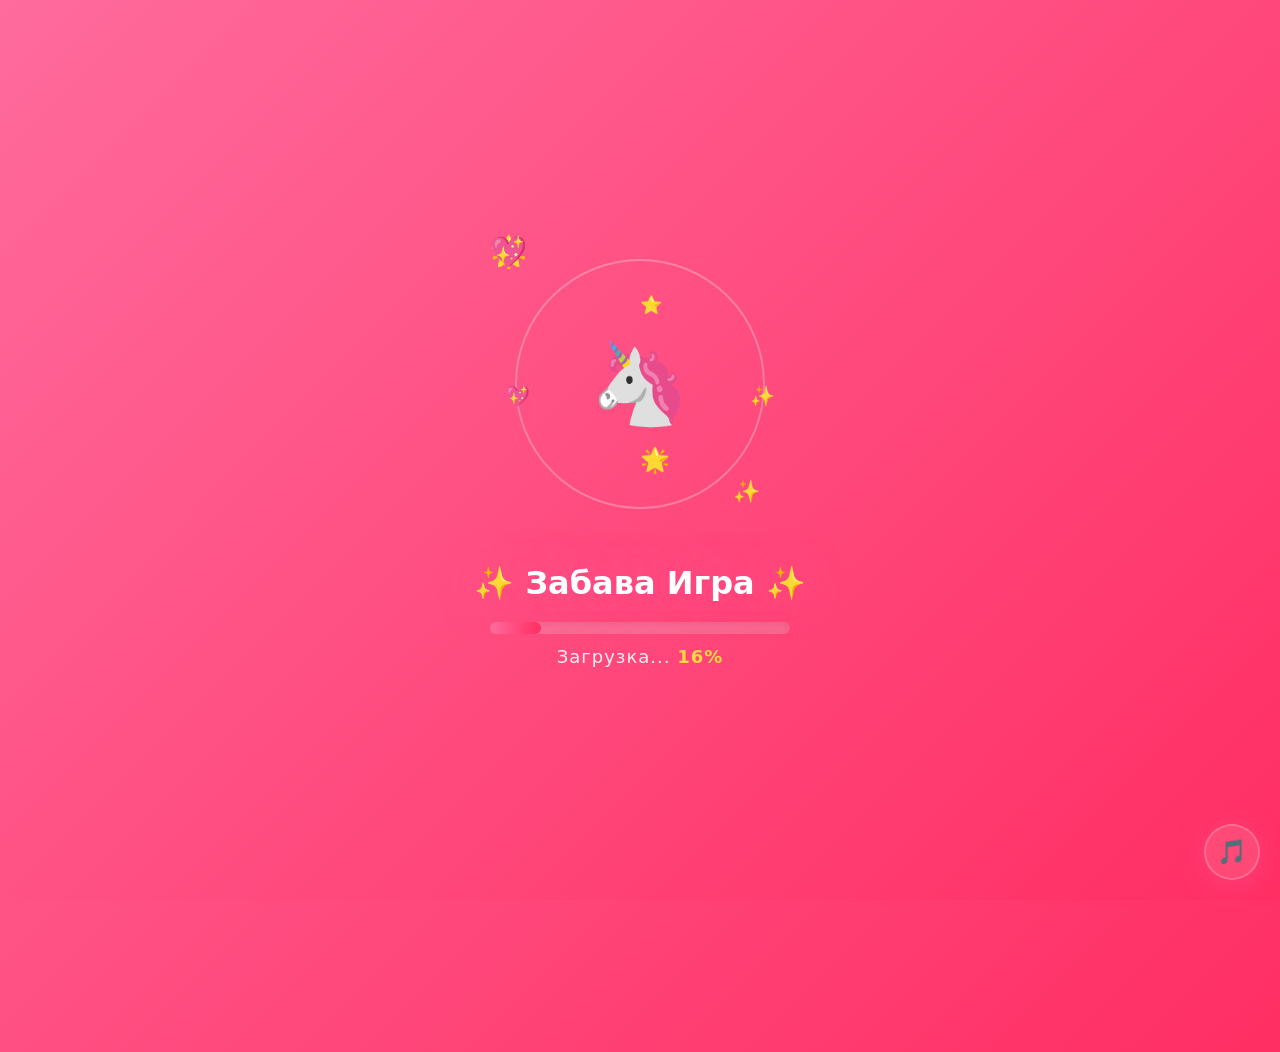
==== commit de11debf: "Update index.html" ====
--- a/index.html
+++ b/index.html
@@ -6,7 +6,7 @@
     <title>🦄 Забава Игра</title>
     <script src="https://telegram.org/js/telegram-web-app.js"></script>
     <style>
-        /* ===== ОСНОВНЫЕ СТИЛИ (сокращены для экономии места) ===== */
+        /* ===== ОСНОВНЫЕ СТИЛИ ===== */
         * { margin: 0; padding: 0; box-sizing: border-box; font-family: 'Segoe UI', Roboto, 'Comic Sans MS', system-ui, sans-serif; }
         body { min-height: 100vh; background: linear-gradient(135deg, #ff6b9d, #ff2e63, #ff6b9d); background-size: 200% 200%; animation: bgGradient 6s ease-in-out infinite; display: flex; justify-content: center; padding: 20px 12px; color: #ffffff; overflow-y: auto; position: relative; }
         @keyframes bgGradient { 0% { background-position: 0% 50%; } 50% { background-position: 100% 50%; } 100% { background-position: 0% 50%; } }
@@ -96,12 +96,10 @@
         .trial-card .trial-right { display: flex; flex-direction: column; align-items: flex-end; gap: 4px; }
         .trial-card .trial-price { font-size: 14px; color: #ffd93d; font-weight: 700; }
         .trial-card .trial-price.free { color: #7ed6df; }
-        .trial-card .trial-price .replay { font-size: 11px; color: rgba(255,255,255,0.4); }
         .trial-card .trial-status { font-size: 16px; }
         .trial-card .trial-status.locked { color: #ff4757; }
         .trial-card .trial-status.done { color: #ffd93d; }
         .trial-card .trial-status.available { color: #7ed6df; }
-
         .trial-btn { padding: 6px 18px; border: none; border-radius: 12px; font-size: 13px; font-weight: 700; cursor: pointer; transition: all 0.3s ease; background: linear-gradient(135deg, #ff6b9d, #ff2e63); color: #fff; }
         .trial-btn:hover { transform: scale(1.05); }
         .trial-btn:disabled { opacity: 0.3; cursor: not-allowed; transform: none !important; }
@@ -139,14 +137,12 @@
         .trial-result .desc { font-size: 18px; color: rgba(255,255,255,0.8); margin: 10px 0; }
         .trial-result .reward { font-size: 16px; color: #7ed6df; margin: 10px 0; }
 
-        /* ===== ИГРА "НАЙДИ ЦВЕТ" ===== */
         .color-grid { display: grid; grid-template-columns: 1fr 1fr 1fr; gap: 15px; width: 100%; max-width: 300px; margin: 10px 0; }
         .color-btn { width: 80px; height: 80px; border-radius: 16px; border: 3px solid rgba(255,255,255,0.1); cursor: pointer; transition: all 0.2s ease; }
         .color-btn:hover { transform: scale(1.05); }
         .color-btn:active { transform: scale(0.95); }
         .color-btn.correct { border-color: #ffd93d; box-shadow: 0 0 30px rgba(255,217,61,0.3); }
 
-        /* ===== ИГРА "ЗАПОМНИ" ===== */
         .memory-grid { display: grid; grid-template-columns: 1fr 1fr 1fr; gap: 10px; width: 100%; max-width: 250px; margin: 10px 0; }
         .memory-card { width: 70px; height: 70px; border-radius: 16px; background: rgba(255,255,255,0.05); border: 2px solid rgba(255,255,255,0.1); cursor: pointer; display: flex; align-items: center; justify-content: center; font-size: 30px; transition: all 0.2s ease; user-select: none; }
         .memory-card:hover { transform: scale(1.05); background: rgba(255,255,255,0.08); }
@@ -498,6 +494,8 @@
         //  ИСПЫТАНИЯ - UI
         // ============================================================
         function initTrials() {
+            console.log('⚡ Инициализация испытаний...');
+            
             const btn = document.getElementById('btnTrials');
             if (btn) {
                 btn.onclick = function() {
@@ -509,6 +507,9 @@
                 document.getElementById('trialsOverlay').classList.remove('active');
                 showToast('⬅️ Возврат в главное меню');
             };
+            
+            // Сразу рендерим испытания для проверки
+            console.log('📋 Данные испытаний:', TRIALS_DATA);
         }
 
         function openTrials() {
@@ -524,6 +525,12 @@
 
         function renderTrials() {
             const list = document.getElementById('trialsList');
+            if (!list) {
+                console.error('❌ trialsList не найден!');
+                return;
+            }
+            
+            console.log('🔄 Рендеринг испытаний...');
             let html = '';
 
             TRIALS_DATA.forEach((trial, index) => {
@@ -582,10 +589,11 @@
             });
 
             list.innerHTML = html;
-        }
-
-        // ============================================================
-        //  ИСПЫТАНИЯ - ЛОГИКА
+            console.log('✅ Испытания отрендерены!');
+        }
+
+        // ============================================================
+        //  ИСПЫТАНИЯ - ЛОГИКА (ОСТАВЛЯЕМ КАК ЕСТЬ)
         // ============================================================
         function replayTrial(trialId) {
             const user = typeof getCurrentUser === 'function' ? getCurrentUser() : null;
@@ -600,13 +608,11 @@
             if (typeof saveAllData === 'function') saveAllData();
             if (typeof saveToServer === 'function') saveToServer();
 
-            // Снимаем статус пройденного
             delete trialsState.completed[trialId];
             saveTrialsState();
 
             showToast('🔄 Испытание открыто заново!');
             renderTrials();
-            // Запускаем сразу
             setTimeout(() => startTrial(trialId), 500);
         }
 
@@ -630,17 +636,14 @@
             const trial = TRIALS_DATA.find(t => t.id === trialId);
             if (!trial) return;
 
-            // Закрываем список
             document.getElementById('trialsOverlay').classList.remove('active');
 
-            // Обновляем попытки
             if (!trialsState.attempts[trialId]) {
                 trialsState.attempts[trialId] = 0;
             }
             trialsState.attempts[trialId]++;
             saveTrialsState();
 
-            // Настраиваем игру
             trialGame.id = trial.id;
             trialGame.type = trial.type;
             trialGame.target = trial.target;
@@ -653,11 +656,9 @@
             document.getElementById('trialProgress').textContent = '0 / ' + trial.target;
             document.getElementById('trialTimer').textContent = '⏱️ ' + trial.time;
 
-            // Очищаем контейнер
             const container = document.getElementById('trialGameContainer');
             container.innerHTML = '';
 
-            // Создаём игру в зависимости от типа
             if (trial.type === 'click') {
                 createClickGame(container);
             } else if (trial.type === 'color') {
@@ -666,10 +667,8 @@
                 createMemoryGame(container);
             }
 
-            // Показываем игру
             document.getElementById('trialGameOverlay').classList.add('active');
 
-            // Запускаем таймер
             let timeLeft = trialGame.time;
             trialGame.isRunning = true;
 
@@ -685,9 +684,6 @@
             showToast('🎯 Начато испытание!');
         }
 
-        // ============================================================
-        //  ИГРА "КЛИКЕР"
-        // ============================================================
         function createClickGame(container) {
             const star = document.createElement('div');
             star.className = 'trial-click-star';
@@ -700,54 +696,39 @@
                 const progress = (trialGame.count / trialGame.target) * 100;
                 const fill = document.getElementById('trialFill');
                 if (fill) fill.style.width = Math.min(progress, 100) + '%';
-
                 this.classList.remove('pop');
                 void this.offsetWidth;
                 this.classList.add('pop');
-
                 if (trialGame.count >= trialGame.target) {
                     endTrial(true);
                 }
             };
-
             const progressBar = document.createElement('div');
             progressBar.className = 'trial-progress-bar';
             progressBar.innerHTML = '<div class="fill" id="trialFill"></div>';
-
             const hint = document.createElement('div');
             hint.style.cssText = 'color:rgba(255,255,255,0.5);font-size:14px;margin-top:10px;';
             hint.textContent = 'Кликай на звезду! ⭐';
-
             container.appendChild(star);
             container.appendChild(progressBar);
             container.appendChild(hint);
         }
 
-        // ============================================================
-        //  ИГРА "НАЙДИ ЦВЕТ"
-        // ============================================================
         function createColorGame(container) {
             const colors = ['#ff6b6b', '#ffd93d', '#6c5ce7', '#00b894', '#fd79a8', '#0984e3', '#fdcb6e', '#e17055'];
             const colorNames = ['Красный', 'Жёлтый', 'Фиолетовый', 'Зелёный', 'Розовый', 'Синий', 'Оранжевый', 'Коралловый'];
-
-            // Выбираем целевой цвет
             const targetIndex = Math.floor(Math.random() * colors.length);
             trialGame.colorTarget = targetIndex;
-
             const info = document.createElement('div');
             info.style.cssText = 'color:#fff;font-size:20px;font-weight:700;margin-bottom:15px;';
             info.textContent = 'Найди цвет: ' + colorNames[targetIndex];
-
             const grid = document.createElement('div');
             grid.className = 'color-grid';
-
-            // Перемешиваем цвета
             const shuffled = [...colors];
             for (let i = shuffled.length - 1; i > 0; i--) {
                 const j = Math.floor(Math.random() * (i + 1));
                 [shuffled[i], shuffled[j]] = [shuffled[j], shuffled[i]];
             }
-
             shuffled.forEach((color, index) => {
                 const btn = document.createElement('div');
                 btn.className = 'color-btn';
@@ -763,11 +744,9 @@
                         if (trialGame.count >= trialGame.target) {
                             endTrial(true);
                         } else {
-                            // Новый цвет
                             const newTarget = Math.floor(Math.random() * colors.length);
                             trialGame.colorTarget = newTarget;
                             info.textContent = 'Найди цвет: ' + colorNames[newTarget];
-                            // Убираем подсветку
                             document.querySelectorAll('.color-btn').forEach(b => b.classList.remove('correct'));
                             showToast('✅ Правильно! Ищи следующий цвет!');
                         }
@@ -779,66 +758,56 @@
                 };
                 grid.appendChild(btn);
             });
-
             const progressBar = document.createElement('div');
             progressBar.className = 'trial-progress-bar';
             progressBar.innerHTML = '<div class="fill" id="trialFill"></div>';
-
             container.appendChild(info);
             container.appendChild(grid);
             container.appendChild(progressBar);
         }
 
-        // ============================================================
-        //  ИГРА "ЗАПОМНИ"
-        // ============================================================
         function createMemoryGame(container) {
             const emojis = ['⭐', '🌟', '✨', '💫', '🌙', '☀️', '🌈', '🦄'];
             const sequence = [];
             const total = trialGame.target;
-
-            // Генерируем последовательность
             for (let i = 0; i < total; i++) {
                 sequence.push(emojis[Math.floor(Math.random() * emojis.length)]);
             }
             trialGame.memorySequence = sequence;
             trialGame.memoryIndex = 0;
-
             const info = document.createElement('div');
             info.style.cssText = 'color:#fff;font-size:18px;font-weight:700;margin-bottom:10px;text-align:center;';
             info.textContent = 'Запомни последовательность!';
-
             const display = document.createElement('div');
             display.style.cssText = 'font-size:40px;padding:15px;text-align:center;min-height:60px;color:#ffd93d;';
-
-            const grid = document.createElement('div');
-            grid.className = 'memory-grid';
-
-            // Показываем последовательность
+            const memoryGrid = document.createElement('div');
+            memoryGrid.id = 'memoryGrid';
+            memoryGrid.className = 'memory-grid';
+            const progressBar = document.createElement('div');
+            progressBar.className = 'trial-progress-bar';
+            progressBar.innerHTML = '<div class="fill" id="trialFill"></div>';
+            container.appendChild(info);
+            container.appendChild(display);
+            container.appendChild(memoryGrid);
+            container.appendChild(progressBar);
+
             let showIndex = 0;
             const showInterval = setInterval(() => {
                 if (showIndex >= sequence.length) {
                     clearInterval(showInterval);
                     display.textContent = '🔮 Теперь повтори!';
-                    // Создаём карточки для выбора
                     const shuffledEmojis = [...emojis];
                     for (let i = shuffledEmojis.length - 1; i > 0; i--) {
                         const j = Math.floor(Math.random() * (i + 1));
                         [shuffledEmojis[i], shuffledEmojis[j]] = [shuffledEmojis[j], shuffledEmojis[i]];
                     }
-
-                    const cardEmojis = [];
-                    // Берём уникальные эмодзи для карточек
                     const uniqueEmojis = [...new Set(sequence)];
                     const extra = shuffledEmojis.filter(e => !uniqueEmojis.includes(e)).slice(0, 6 - uniqueEmojis.length);
                     const allEmojis = [...uniqueEmojis, ...extra];
-                    // Перемешиваем
                     for (let i = allEmojis.length - 1; i > 0; i--) {
                         const j = Math.floor(Math.random() * (i + 1));
                         [allEmojis[i], allEmojis[j]] = [allEmojis[j], allEmojis[i]];
                     }
-
-                    // Создаём карточки
                     const cards = allEmojis.slice(0, 6);
                     const gridContainer = document.getElementById('memoryGrid');
                     if (gridContainer) {
@@ -852,7 +821,6 @@
                                 if (!trialGame.isRunning) return;
                                 if (this.textContent !== '❓') return;
                                 if (trialGame.memoryIndex >= sequence.length) return;
-
                                 const expected = sequence[trialGame.memoryIndex];
                                 if (this.dataset.emoji === expected) {
                                     this.textContent = this.dataset.emoji;
@@ -878,55 +846,25 @@
                     }
                     return;
                 }
-
                 display.textContent = sequence[showIndex];
                 showIndex++;
             }, 500);
-
-            // Создаём контейнер для карточек
-            const memoryGrid = document.createElement('div');
-            memoryGrid.id = 'memoryGrid';
-            memoryGrid.className = 'memory-grid';
-
-            const progressBar = document.createElement('div');
-            progressBar.className = 'trial-progress-bar';
-            progressBar.innerHTML = '<div class="fill" id="trialFill"></div>';
-
-            container.appendChild(info);
-            container.appendChild(display);
-            container.appendChild(memoryGrid);
-            container.appendChild(progressBar);
-
-            // Сохраняем ссылку для использования в таймауте
-            setTimeout(() => {
-                if (document.getElementById('memoryGrid')) {
-                    // Уже создано
-                }
-            }, 100);
-        }
-
-        // ============================================================
-        //  ЗАВЕРШЕНИЕ ИСПЫТАНИЯ
-        // ============================================================
+        }
+
         function endTrial(won) {
             trialGame.isRunning = false;
             if (trialGame.timer) {
                 clearInterval(trialGame.timer);
                 trialGame.timer = null;
             }
-
             const container = document.getElementById('trialGameContainer');
             const oldResult = container.querySelector('.trial-result');
             if (oldResult) oldResult.remove();
-
             const resultDiv = document.createElement('div');
             resultDiv.className = 'trial-result';
-
             if (won) {
                 trialsState.completed[trialGame.id] = true;
                 saveTrialsState();
-
-                // Награда
                 try {
                     const user = typeof getCurrentUser === 'function' ? getCurrentUser() : null;
                     if (user) {
@@ -935,7 +873,6 @@
                         if (typeof saveToServer === 'function') saveToServer();
                     }
                 } catch(e) {}
-
                 resultDiv.innerHTML = `
                     <div class="big">🎉</div>
                     <div class="title win">ПОБЕДА!</div>
@@ -954,7 +891,6 @@
                 `;
                 showToast('⏰ Время вышло!');
             }
-
             container.appendChild(resultDiv);
         }
 
@@ -968,9 +904,19 @@
         //  ЗАПУСК
         // ============================================================
         console.log('🦄 Забава Игра загружена!');
-        console.log('⚡ Испытания с разнообразными механиками активированы!');
+        console.log('⚡ Испытания активированы!');
         console.log('📋 Доступно испытаний: ' + TRIALS_DATA.length);
         console.log('🔄 Перепрохождение: 100⭐ за попытку');
+        
+        // Принудительный рендеринг для проверки
+        setTimeout(function() {
+            console.log('🔄 Проверка рендеринга испытаний...');
+            if (document.getElementById('trialsList')) {
+                console.log('✅ trialsList найден');
+            } else {
+                console.error('❌ trialsList НЕ найден!');
+            }
+        }, 2000);
     </script>
 </body>
 </html>
